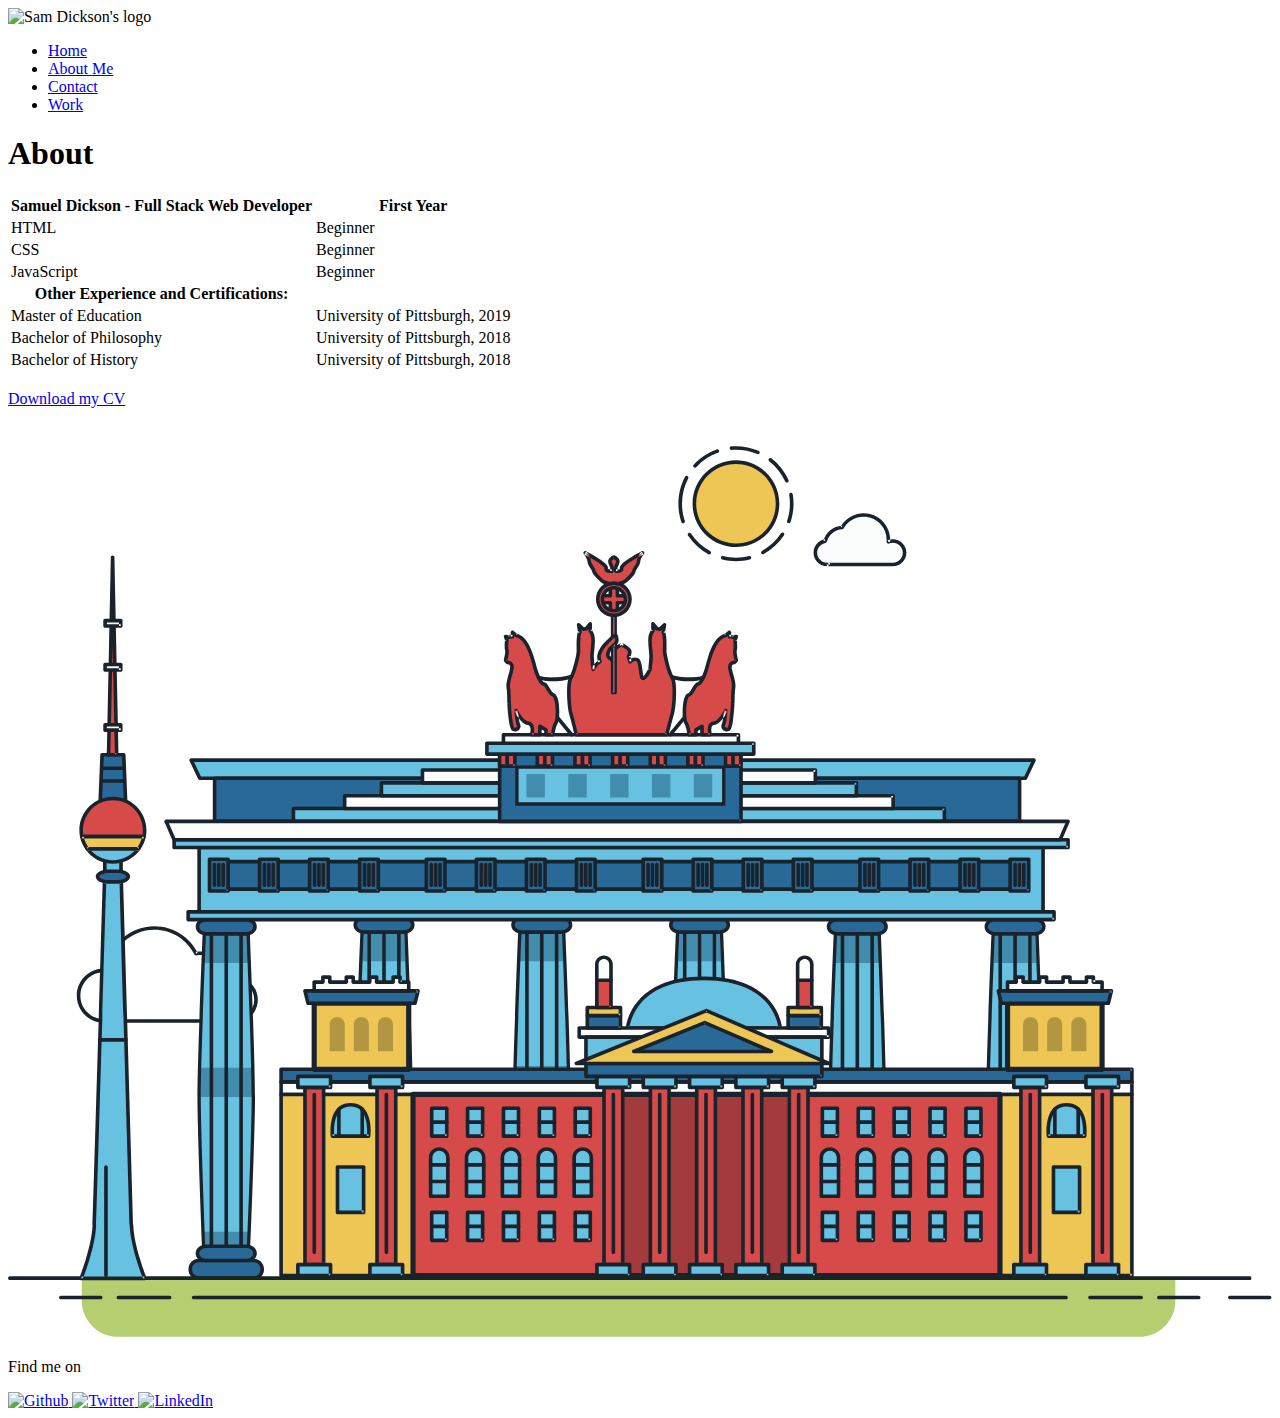
==== about.html @ f5bb6e92 "typo fixes" ====
<!DOCTYPE html>
<html lang="en">
<head>
    <meta charset="utf-8">
    <meta name="viewport" content="width=device-width, initial-scale=1">
    <title>All About Samuel Dickson</title>
    <link rel="shortcut icon" href="favicon.ico" type="image/x-icon" />
    <link rel="stylesheet" type="text/css" href="https://cdnjs.cloudflare.com/ajax/libs/normalize/8.0.1/normalize.min.css">
    <link rel="preconnect" href="https://fonts.googleapis.com">
    <link rel="preconnect" href="https://fonts.gstatic.com" crossorigin>
    <link href="https://fonts.googleapis.com/css2?family=Lato&display=swap" rel="stylesheet">
    <link rel="stylesheet" type="text/css" href="css/style.production.css">
</head>

<body>
    <!-- Header including the logo and the main navigation -->
    <header class="page-header">
      <!-- Add Logo here -->
      <img src="img/logo_draft.jpg" alt="Sam Dickson's logo" class="page-header__item">
      <nav class="main-navigation page-header__item">
          <ul role="menubar" class="navigation-list">
              <li role="presentation">
                  <a href="index.html" role="menuitem" class="navigation-list__item navigation-list__item--active">Home</a>
              </li>
              <li role="presentation">
                  <a href="about.html" role="menuitem" class="navigation-list__item">About Me</a>
              </li>
              <li role="presentation">
                  <a href="contact.html" role="menuitem" class="navigation-list__item">Contact</a>
              </li>
              <li role="presentation">
                <a href="work.html" role="menuitem" class="navigation-list__item">Work</a>
            </li>
          </ul>
      </nav>
  </header>  
    <p><h1>About</h1></p>
    <table class="about-table">
        <thead>
          <tr>
            <th>Samuel Dickson - Full Stack Web Developer</th>
            <th>First Year</th>
          </tr>
        </thead>
        <tbody class="about-table-body">
          <tr>
            <td>HTML</td>
            <td>Beginner</td>
          </tr>
          <tr>
            <td>CSS</td>
            <td>Beginner</td>
          </tr>
          <tr>
            <td>JavaScript</td>
            <td>Beginner</td>
          </tr>
        </tbody>
        <thead>
            <tr>
              <th>Other Experience and Certifications:</th>
            </tr>
          </thead>
          <tbody>
            <tr>
              <td>Master of Education</td>
              <td>University of Pittsburgh, 2019</td>
            </tr>
            <tr>
              <td>Bachelor of Philosophy</td>
              <td>University of Pittsburgh, 2018</td>
            </tr>
            <tr>
              <td>Bachelor of History</td>
              <td>University of Pittsburgh, 2018</td>
            </tr>
          </tbody>
    </table>
    <br>
    <div class="button-wrapper">
        <a href="files/cv.pdf" class="button" download>Download my CV</a>
    </div>
    <br>
    <svg id="about-picture" xmlns="http://www.w3.org/2000/svg" class="berlin-illustration" height="auto" viewBox="0 0 700 505" xmlns:xlink="http://www.w3.org/1999/xlink">
      <defs>
          <polygon id="a" points=".06 231.917 .06 .929 688.717 .929 688.717 231.917"></polygon>
      </defs>
      <g fill="none" fill-rule="evenodd">
        <g transform="translate(0 241)" class="cloud-front">
        <path fill="#1A232C" d="M87.602,29 L87.602,28 C87.326,28.001 87.103,28.024 86.927,28.033 L86.979,29.031 L87.947,28.78 C85.741,20.282 78.041,14.002 68.852,14 C67.858,14 66.904,14.096 65.98,14.231 L66.125,15.22 L67.019,14.772 C62.626,6.015 53.567,0.001 43.102,0 C29.041,0.002 17.524,10.848 16.443,24.632 L17.44,24.71 L17.606,23.724 C16.803,23.589 15.969,23.5 15.102,23.5 C6.817,23.501 0.102,30.215 0.102,38.5 C0.102,46.785 6.817,53.499 15.102,53.5 L87.602,53.5 C94.644,53.499 100.351,47.792 100.352,40.75 C100.351,33.708 94.644,28.001 87.602,28 L87.602,30 C90.573,30 93.254,31.202 95.203,33.149 C97.15,35.097 98.351,37.778 98.352,40.75 C98.351,43.722 97.15,46.403 95.203,48.351 C93.254,50.298 90.573,51.5 87.602,51.5 L15.102,51.5 C11.509,51.5 8.265,50.046 5.909,47.692 C3.555,45.337 2.102,42.093 2.102,38.5 C2.102,34.907 3.555,31.663 5.909,29.308 C8.265,26.954 11.509,25.5 15.102,25.5 C15.831,25.5 16.553,25.575 17.273,25.697 C17.551,25.743 17.832,25.672 18.055,25.499 C18.277,25.325 18.414,25.07 18.436,24.789 C19.436,12.04 30.094,1.998 43.102,2 C52.786,1.999 61.163,7.564 65.231,15.669 C65.425,16.055 65.842,16.272 66.27,16.21 C67.132,16.084 67.988,16 68.852,16 C77.108,15.998 84.027,21.647 86.011,29.283 C86.13,29.741 86.557,30.054 87.031,30.03 C87.27,30.017 87.457,29.999 87.602,30 L87.602,29" transform="translate(38 36)"></path>
          </g>
          <path fill="#B5CE6F" d="M646.484,484.382 C646.484,489.501 644.531,494.62 640.627,498.525 C636.722,502.43 631.603,504.382 626.484,504.382 L60.873,504.382 C55.754,504.382 50.636,502.43 46.731,498.525 C42.826,494.62 40.873,489.501 40.873,484.382 L40.873,471.917 L646.484,471.917 L646.484,484.382"></path>
          <polyline fill="#67C2E2" points="334.824 185.029 101.449 185.029 106.209 195.08 563.438 195.08 568.2 185.029 334.824 185.029"></polyline>
          <path fill="#1A232C" d="M334.824,185.029 L334.824,184.029 L101.449,184.029 C101.104,184.029 100.788,184.203 100.604,184.494 C100.42,184.785 100.398,185.146 100.545,185.457 L105.306,195.508 C105.471,195.856 105.824,196.079 106.209,196.079 L563.438,196.079 C563.824,196.079 564.177,195.856 564.342,195.508 L569.104,185.457 C569.251,185.146 569.229,184.785 569.045,184.494 C568.861,184.203 568.544,184.029 568.2,184.029 L334.824,184.029 L334.824,186.029 L566.62,186.029 L562.806,194.08 L106.842,194.08 L103.029,186.029 L334.824,186.029 L334.824,185.029"></path>
          <polygon fill="#296997" points="114.416 218.974 560.222 218.974 560.222 195.08 114.416 195.08"></polygon>
          <path fill="#1A232C" d="M560.222,218.974 L560.222,217.974 L115.416,217.974 L115.416,196.079 L559.222,196.079 L559.222,218.974 L560.222,218.974 L560.222,217.974 L560.222,218.974 L561.222,218.974 L561.222,195.08 C561.222,194.816 561.115,194.559 560.929,194.372 C560.742,194.186 560.485,194.08 560.222,194.08 L114.416,194.08 C114.152,194.08 113.895,194.186 113.708,194.372 C113.522,194.559 113.416,194.816 113.416,195.08 L113.416,218.974 C113.416,219.237 113.522,219.495 113.708,219.681 C113.895,219.867 114.152,219.974 114.416,219.974 L560.222,219.974 C560.485,219.974 560.742,219.867 560.929,219.681 C561.115,219.495 561.222,219.237 561.222,218.974 L560.222,218.974"></path>
          <polygon fill="#67C2E2" points="105.85 269.08 573.225 269.08 573.225 233.398 105.85 233.398"></polygon>
          <path fill="#1A232C" d="M573.225,233.398 L573.225,232.398 L105.85,232.398 C105.587,232.398 105.329,232.505 105.143,232.691 C104.957,232.877 104.85,233.134 104.85,233.398 L104.85,269.08 C104.85,269.344 104.957,269.601 105.143,269.788 C105.329,269.974 105.587,270.08 105.85,270.08 L573.225,270.08 C573.488,270.08 573.745,269.974 573.932,269.788 C574.118,269.601 574.225,269.344 574.225,269.08 L574.225,233.398 C574.225,233.134 574.118,232.877 573.932,232.691 C573.745,232.505 573.488,232.398 573.225,232.398 L573.225,233.398 L572.225,233.398 L572.225,268.08 L106.85,268.08 L106.85,234.398 L573.225,234.398 L573.225,233.398 L572.225,233.398 L573.225,233.398"></path>
          <polygon fill="#296997" points="116.751 256.508 562.557 256.508 562.557 241.243 116.751 241.243"></polygon>
          <path fill="#1A232C" d="M562.557,256.508 L562.557,255.508 L117.75,255.508 L117.75,242.243 L561.557,242.243 L561.557,256.508 L562.557,256.508 L562.557,255.508 L562.557,256.508 L563.557,256.508 L563.557,241.243 C563.557,240.979 563.45,240.722 563.264,240.535 C563.078,240.349 562.82,240.243 562.557,240.243 L116.75,240.243 C116.487,240.243 116.23,240.349 116.043,240.535 C115.857,240.722 115.751,240.979 115.751,241.243 L115.751,256.508 C115.751,256.771 115.857,257.029 116.043,257.215 C116.23,257.401 116.487,257.508 116.751,257.508 L562.557,257.508 C562.82,257.508 563.077,257.401 563.264,257.215 C563.45,257.029 563.557,256.771 563.557,256.508 L562.557,256.508"></path>
          <polygon fill="#67C2E2" points="158.07 218.974 518.563 218.974 518.563 211.858 158.07 211.858"></polygon>
          <path fill="#1A232C" d="M518.563,211.858 L518.563,210.858 L158.07,210.858 C157.807,210.858 157.549,210.964 157.363,211.151 C157.177,211.337 157.07,211.594 157.07,211.858 L157.07,218.974 C157.07,219.237 157.177,219.495 157.363,219.681 C157.549,219.867 157.807,219.974 158.07,219.974 L518.563,219.974 C518.826,219.974 519.083,219.867 519.27,219.681 C519.456,219.495 519.562,219.237 519.562,218.974 L519.562,211.858 C519.562,211.594 519.456,211.337 519.27,211.151 C519.083,210.964 518.826,210.858 518.563,210.858 L518.563,211.858 L517.563,211.858 L517.563,217.974 L159.07,217.974 L159.07,212.858 L518.563,212.858 L518.563,211.858 L517.563,211.858 L518.563,211.858"></path>
          <polygon fill="#FBFDFC" points="186.438 211.858 490.194 211.858 490.194 204.741 186.438 204.741"></polygon>
          <path fill="#1A232C" d="M490.194,204.741 L490.194,203.741 L186.438,203.741 C186.175,203.741 185.917,203.848 185.731,204.034 C185.545,204.221 185.438,204.478 185.438,204.741 L185.438,211.858 C185.438,212.121 185.545,212.379 185.731,212.565 C185.917,212.751 186.175,212.858 186.438,212.858 L490.194,212.858 C490.458,212.858 490.715,212.751 490.902,212.565 C491.088,212.379 491.194,212.121 491.194,211.858 L491.194,204.741 C491.194,204.478 491.088,204.221 490.902,204.034 C490.715,203.848 490.458,203.741 490.194,203.741 L490.194,204.741 L489.194,204.741 L489.194,210.858 L187.438,210.858 L187.438,205.741 L490.194,205.741 L490.194,204.741 L489.194,204.741 L490.194,204.741"></path>
          <polygon fill="#67C2E2" points="206.805 204.741 469.828 204.741 469.828 197.624 206.805 197.624"></polygon>
          <path fill="#1A232C" d="M469.828,197.624 L469.828,196.624 L206.805,196.624 C206.541,196.624 206.284,196.731 206.098,196.917 C205.911,197.103 205.805,197.361 205.805,197.624 L205.805,204.741 C205.805,205.005 205.911,205.262 206.098,205.449 C206.284,205.635 206.541,205.741 206.805,205.741 L469.828,205.741 C470.091,205.741 470.349,205.635 470.535,205.449 C470.722,205.262 470.828,205.005 470.828,204.741 L470.828,197.624 C470.828,197.361 470.722,197.103 470.535,196.917 C470.349,196.731 470.091,196.624 469.828,196.624 L469.828,197.624 L468.828,197.624 L468.828,203.741 L207.805,203.741 L207.805,198.624 L469.828,198.624 L469.828,197.624 L468.828,197.624 L469.828,197.624"></path>
          <polygon fill="#FBFDFC" points="229.521 197.624 447.111 197.624 447.111 190.509 229.521 190.509"></polygon>
          <path fill="#1A232C" d="M447.111,190.509 L447.111,189.509 L229.521,189.509 C229.258,189.509 229,189.616 228.814,189.802 C228.628,189.988 228.521,190.246 228.521,190.509 L228.521,197.624 C228.521,197.888 228.628,198.145 228.814,198.332 C229,198.518 229.258,198.624 229.521,198.624 L447.111,198.624 C447.375,198.624 447.632,198.518 447.818,198.332 C448.005,198.145 448.111,197.888 448.111,197.624 L448.111,190.509 C448.111,190.246 448.005,189.988 447.818,189.802 C447.632,189.616 447.375,189.509 447.111,189.509 L447.111,190.509 L446.111,190.509 L446.111,196.624 L230.521,196.624 L230.521,191.509 L447.111,191.509 L447.111,190.509 L446.111,190.509 L447.111,190.509"></path>
          <path fill="#67C2E2" d="M135.607,355.447 C135.163,337.766 134.264,313.326 133.648,297.387 C133.274,287.721 133.004,281.18 133.004,281.18 L108.722,281.18 C108.722,281.18 108.452,287.721 108.079,297.387 C107.462,313.326 106.563,337.766 106.119,355.447 C105.953,362.059 105.85,367.732 105.85,371.653 L105.85,371.654 C105.85,386.117 107.243,424.332 108.089,446.189 C108.457,455.706 108.722,462.126 108.722,462.126 L133.004,462.126 C133.004,462.126 133.269,455.706 133.637,446.189 C134.482,424.332 135.876,386.117 135.876,371.654 L135.876,371.653 C135.876,367.732 135.773,362.059 135.607,355.447"></path>
          <path fill="#428DAE" d="M133.648 297.387L108.079 297.387C108.452 287.721 108.722 281.18 108.722 281.18L133.004 281.18C133.004 281.18 133.274 287.721 133.648 297.387M135.876 371.654L105.85 371.654 105.85 371.653C105.85 367.732 105.953 362.059 106.119 355.447L135.607 355.447C135.773 362.059 135.876 367.732 135.876 371.653L135.876 371.654M133.004 462.126L108.722 462.126C108.722 462.126 108.457 455.706 108.089 446.189L133.637 446.189C133.269 455.706 133.004 462.126 133.004 462.126"></path>
          <path fill="#1A232C" d="M109.612,461.199 L132.114,461.199 C132.447,453.007 134.949,390.886 134.949,371.653 C134.949,352.42 132.447,290.299 132.114,282.108 L109.612,282.108 C109.279,290.299 106.778,352.42 106.778,371.653 C106.778,390.886 109.279,453.007 109.612,461.199 Z M133.895,463.054 L107.832,463.054 L107.794,462.164 C107.766,461.466 104.922,392.193 104.922,371.653 C104.922,351.114 107.766,281.839 107.794,281.142 L107.832,280.252 L133.895,280.252 L133.931,281.142 C133.96,281.839 136.804,351.114 136.804,371.653 C136.804,392.193 133.96,461.466 133.931,462.164 L133.895,463.054 L133.895,463.054 Z"></path>
          <path fill="#1A232C" d="M111.638 281.18L111.638 462.126C111.638 462.679 112.086 463.126 112.638 463.126 113.19 463.126 113.638 462.679 113.638 462.126L113.638 281.18C113.638 280.628 113.19 280.18 112.638 280.18 112.086 280.18 111.638 280.628 111.638 281.18M119.863 281.18L119.863 462.126C119.863 462.679 120.311 463.126 120.863 463.126 121.416 463.126 121.863 462.679 121.863 462.126L121.863 281.18C121.863 280.628 121.416 280.18 120.863 280.18 120.311 280.18 119.863 280.628 119.863 281.18M128.088 281.18L128.088 462.126C128.088 462.679 128.536 463.126 129.088 463.126 129.64 463.126 130.088 462.679 130.088 462.126L130.088 281.18C130.088 280.628 129.64 280.18 129.088 280.18 128.536 280.18 128.088 280.628 128.088 281.18"></path>
          <path fill="#296997" d="M136.79,277.265 C136.79,279.418 134.675,281.18 132.09,281.18 L109.636,281.18 C107.051,281.18 104.936,279.418 104.936,277.265 C104.936,275.111 107.051,273.349 109.636,273.349 L132.09,273.349 C134.675,273.349 136.79,275.111 136.79,277.265"></path>
          <path fill="#1A232C" d="M136.79,277.265 L135.79,277.265 C135.789,278.005 135.433,278.704 134.769,279.262 C134.109,279.814 133.155,280.181 132.09,280.18 L109.636,280.18 C108.571,280.181 107.617,279.814 106.956,279.262 C106.293,278.704 105.936,278.005 105.936,277.265 C105.936,276.524 106.293,275.825 106.957,275.267 C107.617,274.715 108.571,274.348 109.636,274.349 L132.09,274.349 C133.155,274.348 134.109,274.716 134.769,275.267 C135.433,275.825 135.789,276.524 135.79,277.265 L137.79,277.265 C137.791,275.851 137.09,274.593 136.049,273.731 C135.006,272.863 133.61,272.35 132.09,272.349 L109.636,272.349 C108.116,272.35 106.72,272.863 105.676,273.731 C104.636,274.593 103.935,275.851 103.936,277.265 C103.935,278.678 104.636,279.937 105.677,280.798 C106.72,281.666 108.116,282.179 109.636,282.18 L132.09,282.18 C133.61,282.179 135.006,281.666 136.049,280.798 C137.09,279.937 137.791,278.678 137.79,277.265 L136.79,277.265"></path>
          <path fill="#296997" d="M140.775,467.217 C140.775,469.803 138.661,471.917 136.076,471.917 L105.65,471.917 C103.065,471.917 100.951,469.803 100.951,467.217 L100.951,466.825 C100.951,464.241 103.065,462.126 105.65,462.126 L136.076,462.126 C138.661,462.126 140.775,464.241 140.775,466.825 L140.775,467.217"></path>
          <path fill="#1A232C" d="M140.775,467.217 L139.775,467.217 C139.775,468.235 139.361,469.155 138.688,469.83 C138.013,470.503 137.093,470.917 136.076,470.917 L105.65,470.917 C104.633,470.917 103.713,470.504 103.038,469.83 C102.365,469.155 101.951,468.235 101.951,467.217 L101.951,466.825 C101.951,465.808 102.365,464.889 103.038,464.214 C103.713,463.54 104.633,463.127 105.65,463.126 L136.076,463.126 C137.093,463.127 138.013,463.54 138.688,464.214 C139.362,464.889 139.775,465.808 139.775,466.825 L139.775,467.217 L141.775,467.217 L141.775,466.825 C141.772,463.684 139.217,461.13 136.076,461.126 L105.65,461.126 C102.509,461.13 99.955,463.684 99.951,466.825 L99.951,467.217 C99.954,470.36 102.509,472.914 105.65,472.917 L136.076,472.917 C139.217,472.914 141.772,470.36 141.775,467.217 L140.775,467.217"></path>
          <path fill="#296997" d="M136.79,458.208 C136.79,460.363 134.675,462.126 132.09,462.126 L109.636,462.126 C107.051,462.126 104.936,460.363 104.936,458.208 C104.936,456.057 107.051,454.292 109.636,454.292 L132.09,454.292 C134.675,454.292 136.79,456.057 136.79,458.208"></path>
          <path fill="#1A232C" d="M136.79,458.208 L135.79,458.208 C135.789,458.949 135.432,459.649 134.769,460.207 C134.108,460.76 133.154,461.128 132.09,461.126 L109.636,461.126 C108.572,461.128 107.617,460.76 106.957,460.207 C106.293,459.649 105.936,458.949 105.936,458.208 C105.936,457.47 106.293,456.77 106.957,456.212 C107.617,455.659 108.572,455.291 109.636,455.292 L132.09,455.292 C133.154,455.291 134.108,455.659 134.769,456.212 C135.433,456.77 135.789,457.47 135.79,458.208 L137.79,458.208 C137.791,456.796 137.09,455.538 136.05,454.675 C135.006,453.808 133.61,453.294 132.09,453.292 L109.636,453.292 C108.115,453.294 106.719,453.808 105.676,454.675 C104.636,455.538 103.935,456.796 103.936,458.208 C103.935,459.622 104.636,460.881 105.676,461.743 C106.72,462.611 108.116,463.125 109.636,463.126 L132.09,463.126 C133.61,463.125 135.006,462.611 136.05,461.743 C137.09,460.881 137.791,459.622 137.79,458.208 L136.79,458.208"></path>
          <path fill="#67C2E2" d="M572.471,355.447 C572.025,337.766 571.126,313.326 570.51,297.387 C570.137,287.721 569.867,281.18 569.867,281.18 L545.585,281.18 C545.585,281.18 545.315,287.721 544.942,297.387 C544.326,313.326 543.427,337.766 542.981,355.447 C542.815,362.059 542.713,367.732 542.713,371.653 L542.713,371.654 C542.713,386.117 544.107,424.332 544.952,446.189 C545.32,455.706 545.585,462.126 545.585,462.126 L569.867,462.126 C569.867,462.126 570.132,455.706 570.499,446.189 C571.346,424.332 572.739,386.117 572.739,371.654 L572.739,371.653 C572.739,367.732 572.637,362.059 572.471,355.447"></path>
          <path fill="#428DAE" d="M569.582 297.387L566.951 297.387 566.951 282.108 568.977 282.108C569.063 284.206 569.29 289.841 569.582 297.387M564.951 297.387L545.871 297.387C546.162 289.841 546.39 284.206 546.476 282.108L564.951 282.108 564.951 297.387M571.8 369.187L566.951 369.187 566.951 356.265 571.562 356.265C571.685 361.272 571.771 365.701 571.8 369.187M564.951 369.187L543.653 369.187C543.684 365.512 543.777 360.79 543.912 355.447L553.551 355.447 553.551 356.265 564.951 356.265 564.951 369.187"></path>
          <path fill="#1A232C" d="M546.476,461.199 L568.977,461.199 C569.31,453.007 571.812,390.886 571.812,371.653 C571.812,352.42 569.31,290.299 568.977,282.108 L546.476,282.108 C546.142,290.299 543.642,352.42 543.642,371.653 C543.642,390.886 546.142,453.007 546.476,461.199 M570.758,463.054 L544.694,463.054 L544.658,462.164 C544.629,461.466 541.785,392.193 541.785,371.653 C541.785,351.114 544.629,281.839 544.658,281.142 L544.694,280.252 L570.758,280.252 L570.795,281.142 C570.823,281.839 573.667,351.114 573.667,371.653 C573.667,392.193 570.823,461.466 570.795,462.164 L570.758,463.054"></path>
          <path fill="#1A232C" d="M548.501 281.18L548.501 462.126C548.501 462.679 548.949 463.126 549.501 463.126 550.053 463.126 550.501 462.679 550.501 462.126L550.501 281.18C550.501 280.628 550.053 280.18 549.501 280.18 548.949 280.18 548.501 280.628 548.501 281.18M556.727 281.18L556.727 462.126C556.727 462.679 557.174 463.126 557.727 463.126 558.279 463.126 558.727 462.679 558.727 462.126L558.727 281.18C558.727 280.628 558.279 280.18 557.727 280.18 557.174 280.18 556.727 280.628 556.727 281.18M564.951 281.18L564.951 462.126C564.951 462.679 565.399 463.126 565.951 463.126 566.503 463.126 566.951 462.679 566.951 462.126L566.951 281.18C566.951 280.628 566.503 280.18 565.951 280.18 565.399 280.18 564.951 280.628 564.951 281.18"></path>
          <path fill="#296997" d="M573.653,277.265 C573.653,279.418 571.537,281.18 568.953,281.18 L546.499,281.18 C543.915,281.18 541.799,279.418 541.799,277.265 C541.799,275.111 543.915,273.349 546.499,273.349 L568.953,273.349 C571.537,273.349 573.653,275.111 573.653,277.265"></path>
          <path fill="#1A232C" d="M573.653,277.265 L572.653,277.265 C572.653,278.005 572.296,278.704 571.632,279.262 C570.972,279.814 570.017,280.181 568.953,280.18 L546.499,280.18 C545.435,280.181 544.48,279.814 543.82,279.262 C543.156,278.704 542.8,278.005 542.799,277.265 C542.8,276.525 543.156,275.825 543.82,275.267 C544.481,274.715 545.435,274.348 546.499,274.349 L568.953,274.349 C570.017,274.348 570.972,274.715 571.632,275.267 C572.296,275.825 572.653,276.525 572.653,277.265 L574.653,277.265 C574.654,275.851 573.953,274.593 572.912,273.731 C571.869,272.863 570.473,272.35 568.953,272.349 L546.499,272.349 C544.979,272.35 543.583,272.863 542.54,273.731 C541.499,274.593 540.798,275.851 540.799,277.265 C540.798,278.679 541.499,279.937 542.54,280.798 C543.583,281.666 544.979,282.179 546.499,282.18 L568.953,282.18 C570.473,282.179 571.869,281.666 572.912,280.798 C573.953,279.937 574.654,278.679 574.653,277.265 L573.653,277.265"></path>
          <path fill="#296997" d="M577.639,467.217 C577.639,469.803 575.524,471.917 572.938,471.917 L542.514,471.917 C539.929,471.917 537.813,469.803 537.813,467.217 L537.813,466.825 C537.813,464.241 539.929,462.126 542.514,462.126 L572.938,462.126 C575.524,462.126 577.639,464.241 577.639,466.825 L577.639,467.217"></path>
          <path fill="#1A232C" d="M577.639,467.217 L576.639,467.217 C576.638,468.235 576.225,469.155 575.551,469.83 C574.876,470.503 573.956,470.917 572.938,470.917 L542.514,470.917 C541.497,470.917 540.576,470.503 539.901,469.83 C539.227,469.155 538.814,468.234 538.813,467.217 L538.813,466.825 C538.814,465.808 539.227,464.889 539.901,464.214 C540.576,463.54 541.497,463.127 542.514,463.126 L572.938,463.126 C573.956,463.127 574.876,463.54 575.551,464.214 C576.225,464.888 576.638,465.808 576.639,466.825 L576.639,467.217 L578.639,467.217 L578.639,466.825 C578.635,463.684 576.081,461.13 572.938,461.126 L542.514,461.126 C539.372,461.13 536.817,463.684 536.813,466.825 L536.813,467.217 C536.817,470.36 539.372,472.914 542.514,472.917 L572.938,472.917 C576.081,472.914 578.635,470.359 578.639,467.217 L577.639,467.217"></path>
          <path fill="#296997" d="M573.653,458.208 C573.653,460.363 571.537,462.126 568.953,462.126 L546.499,462.126 C543.915,462.126 541.799,460.363 541.799,458.208 C541.799,456.057 543.915,454.292 546.499,454.292 L568.953,454.292 C571.537,454.292 573.653,456.057 573.653,458.208"></path>
          <path fill="#1A232C" d="M573.653,458.208 L572.653,458.208 C572.653,458.949 572.296,459.649 571.632,460.207 C570.971,460.76 570.017,461.128 568.953,461.126 L546.499,461.126 C545.435,461.128 544.481,460.76 543.82,460.207 C543.157,459.649 542.799,458.949 542.799,458.208 C542.799,457.47 543.156,456.77 543.82,456.212 C544.481,455.659 545.435,455.291 546.499,455.292 L568.953,455.292 C570.017,455.291 570.971,455.659 571.632,456.212 C572.296,456.77 572.653,457.47 572.653,458.208 L574.653,458.208 C574.654,456.796 573.953,455.538 572.912,454.675 C571.869,453.808 570.473,453.294 568.953,453.292 L546.499,453.292 C544.979,453.294 543.583,453.808 542.54,454.675 C541.499,455.538 540.798,456.796 540.799,458.208 C540.798,459.622 541.499,460.881 542.54,461.743 C543.583,462.611 544.979,463.125 546.499,463.126 L568.953,463.126 C570.473,463.125 571.869,462.611 572.912,461.743 C573.953,460.881 574.654,459.622 574.653,458.208 L573.653,458.208"></path>
          <path fill="#67C2E2" d="M485.098,355.447 C484.654,337.766 483.753,313.326 483.137,297.387 C482.764,287.721 482.494,281.18 482.494,281.18 L458.213,281.18 C458.213,281.18 457.942,287.721 457.569,297.387 C456.953,313.326 456.055,337.766 455.608,355.447 C455.443,362.059 455.34,367.732 455.34,371.653 L455.34,371.654 C455.34,386.117 456.733,424.332 457.58,446.189 C457.948,455.706 458.213,462.126 458.213,462.126 L482.494,462.126 C482.494,462.126 482.759,455.706 483.126,446.189 C483.973,424.332 485.366,386.117 485.366,371.654 L485.366,371.653 C485.366,367.732 485.265,362.059 485.098,355.447"></path>
          <path fill="#428DAE" d="M483.137 297.387L457.569 297.387C457.942 287.721 458.213 281.18 458.213 281.18L482.494 281.18C482.494 281.18 482.764 287.721 483.137 297.387M485.355 369.187L455.351 369.187C455.382 365.502 455.475 360.78 455.608 355.447L485.098 355.447C485.232 360.78 485.325 365.502 485.355 369.187"></path>
          <path fill="#1A232C" d="M459.103,461.199 L481.605,461.199 C481.938,453.007 484.439,390.886 484.439,371.653 C484.439,352.42 481.938,290.299 481.605,282.108 L459.103,282.108 C458.769,290.299 456.268,352.42 456.268,371.653 C456.268,390.886 458.769,453.007 459.103,461.199 Z M483.386,463.054 L457.321,463.054 L457.285,462.164 C457.256,461.466 454.412,392.193 454.412,371.653 C454.412,351.114 457.256,281.839 457.285,281.142 L457.321,280.252 L483.386,280.252 L483.422,281.142 C483.45,281.839 486.294,351.114 486.294,371.653 C486.294,392.193 483.45,461.466 483.422,462.164 L483.386,463.054 L483.386,463.054 Z"></path>
          <path fill="#1A232C" d="M461.128 281.18L461.128 462.126C461.128 462.679 461.576 463.126 462.128 463.126 462.68 463.126 463.128 462.679 463.128 462.126L463.128 281.18C463.128 280.628 462.68 280.18 462.128 280.18 461.576 280.18 461.128 280.628 461.128 281.18M469.354 281.18L469.354 462.126C469.354 462.679 469.801 463.126 470.354 463.126 470.906 463.126 471.354 462.679 471.354 462.126L471.354 281.18C471.354 280.628 470.906 280.18 470.354 280.18 469.801 280.18 469.354 280.628 469.354 281.18M477.578 281.18L477.578 462.126C477.578 462.679 478.026 463.126 478.578 463.126 479.13 463.126 479.578 462.679 479.578 462.126L479.578 281.18C479.578 280.628 479.13 280.18 478.578 280.18 478.026 280.18 477.578 280.628 477.578 281.18"></path>
          <path fill="#296997" d="M486.281,277.265 C486.281,279.418 484.164,281.18 481.58,281.18 L459.126,281.18 C456.542,281.18 454.426,279.418 454.426,277.265 C454.426,275.111 456.542,273.349 459.126,273.349 L481.58,273.349 C484.164,273.349 486.281,275.111 486.281,277.265"></path>
          <path fill="#1A232C" d="M486.281,277.265 L485.281,277.265 C485.281,278.005 484.924,278.704 484.26,279.262 C483.599,279.814 482.644,280.181 481.58,280.18 L459.126,280.18 C458.062,280.181 457.107,279.814 456.447,279.262 C455.783,278.704 455.427,278.005 455.426,277.265 C455.427,276.525 455.783,275.825 456.447,275.267 C457.108,274.715 458.062,274.348 459.126,274.349 L481.58,274.349 C482.644,274.348 483.599,274.716 484.26,275.268 C484.924,275.825 485.281,276.525 485.281,277.265 L487.281,277.265 C487.282,275.851 486.58,274.593 485.54,273.731 C484.496,272.863 483.1,272.35 481.58,272.349 L459.126,272.349 C457.606,272.35 456.21,272.863 455.167,273.731 C454.126,274.593 453.425,275.851 453.426,277.265 C453.425,278.679 454.126,279.937 455.167,280.798 C456.21,281.666 457.606,282.179 459.126,282.18 L481.58,282.18 C483.1,282.179 484.496,281.666 485.54,280.799 C486.58,279.937 487.282,278.679 487.281,277.265 L486.281,277.265"></path>
          <path fill="#296997" d="M490.266,467.217 C490.266,469.803 488.151,471.917 485.565,471.917 L455.141,471.917 C452.556,471.917 450.44,469.803 450.44,467.217 L450.44,466.825 C450.44,464.241 452.556,462.126 455.141,462.126 L485.565,462.126 C488.151,462.126 490.266,464.241 490.266,466.825 L490.266,467.217"></path>
          <path fill="#1A232C" d="M490.266,467.217 L489.266,467.217 C489.265,468.235 488.852,469.155 488.178,469.83 C487.503,470.503 486.583,470.917 485.565,470.917 L455.141,470.917 C454.124,470.917 453.203,470.503 452.528,469.83 C451.854,469.155 451.441,468.234 451.44,467.217 L451.44,466.825 C451.441,465.808 451.854,464.889 452.528,464.214 C453.203,463.54 454.124,463.127 455.141,463.126 L485.565,463.126 C486.583,463.127 487.503,463.54 488.178,464.214 C488.852,464.888 489.265,465.808 489.266,466.825 L489.266,467.217 L491.266,467.217 L491.266,466.825 C491.262,463.684 488.708,461.13 485.565,461.126 L455.141,461.126 C451.999,461.13 449.444,463.684 449.44,466.825 L449.44,467.217 C449.444,470.36 451.999,472.914 455.141,472.917 L485.565,472.917 C488.708,472.914 491.262,470.359 491.266,467.217 L490.266,467.217"></path>
          <path fill="#296997" d="M486.281,458.208 C486.281,460.363 484.164,462.126 481.58,462.126 L459.126,462.126 C456.542,462.126 454.426,460.363 454.426,458.208 C454.426,456.057 456.542,454.292 459.126,454.292 L481.58,454.292 C484.164,454.292 486.281,456.057 486.281,458.208"></path>
          <path fill="#1A232C" d="M486.281,458.208 L485.281,458.208 C485.281,458.949 484.923,459.649 484.26,460.207 C483.599,460.76 482.644,461.128 481.58,461.126 L459.126,461.126 C458.062,461.128 457.108,460.76 456.447,460.207 C455.784,459.649 455.427,458.949 455.426,458.208 C455.426,457.47 455.783,456.77 456.447,456.212 C457.108,455.659 458.062,455.291 459.126,455.292 L481.58,455.292 C482.644,455.291 483.598,455.659 484.26,456.212 C484.924,456.77 485.281,457.47 485.281,458.208 L487.281,458.208 C487.282,456.795 486.58,455.538 485.54,454.675 C484.496,453.808 483.1,453.294 481.58,453.292 L459.126,453.292 C457.606,453.294 456.21,453.808 455.167,454.675 C454.126,455.538 453.425,456.796 453.426,458.208 C453.425,459.622 454.126,460.881 455.167,461.743 C456.21,462.611 457.606,463.125 459.126,463.126 L481.58,463.126 C483.1,463.125 484.496,462.611 485.54,461.743 C486.581,460.881 487.282,459.622 487.281,458.208 L486.281,458.208"></path>
          <path fill="#67C2E2" d="M397.726,354.466 C397.28,336.787 396.381,312.346 395.765,296.407 C395.392,286.742 395.122,280.2 395.122,280.2 L370.84,280.2 C370.84,280.2 370.57,286.742 370.197,296.407 C369.581,312.346 368.682,336.787 368.236,354.466 C368.07,361.078 367.968,366.751 367.968,370.672 L367.968,370.673 C367.968,385.136 369.361,423.352 370.207,445.208 C370.575,454.726 370.84,461.146 370.84,461.146 L395.122,461.146 C395.122,461.146 395.386,454.726 395.754,445.208 C396.601,423.352 397.994,385.136 397.994,370.673 L397.994,370.672 C397.994,366.751 397.892,361.078 397.726,354.466"></path>
          <path fill="#428DAE" d="M394.837 296.407L392.206 296.407 392.206 281.127 394.233 281.127C394.318 283.225 394.545 288.861 394.837 296.407L394.837 296.407zM383.981 296.407L390.206 296.407 390.206 281.127 383.981 281.127 383.981 296.407zM375.756 296.407L381.98 296.407 381.98 281.127 375.756 281.127 375.756 296.407zM373.756 296.407L371.126 296.407C371.417 288.861 371.645 283.225 371.73 281.127L373.756 281.127 373.756 296.407 373.756 296.407zM397.062 369.187L392.206 369.187 392.206 354.466 396.796 354.466C396.943 360.298 397.041 365.389 397.062 369.187L397.062 369.187zM383.981 369.187L390.206 369.187 390.206 354.466 383.981 354.466 383.981 369.187zM375.756 369.187L381.98 369.187 381.98 354.466 375.756 354.466 375.756 369.187zM373.756 369.187L368.9 369.187C368.921 365.389 369.019 360.298 369.166 354.466L373.756 354.466 373.756 369.187 373.756 369.187z"></path>
          <path fill="#1A232C" d="M371.73,460.218 L394.233,460.218 C394.565,452.027 397.066,389.906 397.066,370.672 C397.066,351.44 394.565,289.319 394.233,281.127 L371.73,281.127 C371.397,289.319 368.895,351.44 368.895,370.672 C368.895,389.906 371.397,452.027 371.73,460.218 M396.013,462.074 L369.949,462.074 L369.912,461.184 C369.884,460.486 367.04,391.212 367.04,370.672 C367.04,350.133 369.884,280.859 369.912,280.162 L369.949,279.272 L396.013,279.272 L396.05,280.162 C396.078,280.859 398.922,350.133 398.922,370.672 C398.922,391.212 396.078,460.486 396.05,461.184 L396.013,462.074"></path>
          <path fill="#1A232C" d="M373.756 280.2L373.756 461.146C373.756 461.698 374.203 462.146 374.756 462.146 375.308 462.146 375.756 461.698 375.756 461.146L375.756 280.2C375.756 279.647 375.308 279.2 374.756 279.2 374.203 279.2 373.756 279.647 373.756 280.2M381.98 280.2L381.98 461.146C381.98 461.698 382.428 462.146 382.98 462.146 383.533 462.146 383.981 461.698 383.981 461.146L383.981 280.2C383.981 279.647 383.533 279.2 382.98 279.2 382.428 279.2 381.98 279.647 381.98 280.2M390.206 280.2L390.206 461.146C390.206 461.698 390.654 462.146 391.206 462.146 391.758 462.146 392.206 461.698 392.206 461.146L392.206 280.2C392.206 279.647 391.758 279.2 391.206 279.2 390.654 279.2 390.206 279.647 390.206 280.2"></path>
          <path fill="#296997" d="M398.908,276.285 C398.908,278.439 396.792,280.2 394.208,280.2 L371.754,280.2 C369.17,280.2 367.053,278.439 367.053,276.285 C367.053,274.13 369.17,272.369 371.754,272.369 L394.208,272.369 C396.792,272.369 398.908,274.13 398.908,276.285"></path>
          <path fill="#1A232C" d="M398.908,276.285 L397.908,276.285 C397.907,277.025 397.551,277.724 396.887,278.281 C396.227,278.833 395.272,279.201 394.208,279.2 L371.754,279.2 C370.69,279.201 369.735,278.833 369.074,278.281 C368.41,277.724 368.053,277.025 368.053,276.285 C368.053,275.544 368.41,274.845 369.074,274.287 C369.735,273.735 370.69,273.367 371.754,273.369 L394.208,273.369 C395.272,273.367 396.227,273.735 396.887,274.287 C397.551,274.844 397.907,275.544 397.908,276.285 L399.908,276.285 C399.909,274.871 399.208,273.612 398.167,272.75 C397.124,271.883 395.728,271.37 394.208,271.369 L371.754,271.369 C370.234,271.37 368.838,271.883 367.794,272.75 C366.754,273.612 366.052,274.871 366.053,276.285 C366.052,277.699 366.754,278.957 367.795,279.818 C368.838,280.686 370.234,281.198 371.754,281.2 L394.208,281.2 C395.728,281.198 397.123,280.686 398.167,279.818 C399.208,278.957 399.909,277.698 399.908,276.285 L398.908,276.285"></path>
          <path fill="#296997" d="M402.894,466.237 C402.894,468.823 400.779,470.937 398.193,470.937 L367.768,470.937 C365.183,470.937 363.068,468.823 363.068,466.237 L363.068,465.844 C363.068,463.26 365.183,461.146 367.768,461.146 L398.193,461.146 C400.779,461.146 402.894,463.26 402.894,465.844 L402.894,466.237"></path>
          <path fill="#1A232C" d="M402.894,466.237 L401.894,466.237 C401.893,467.254 401.48,468.174 400.806,468.849 C400.131,469.523 399.211,469.937 398.193,469.937 L367.768,469.937 C366.751,469.937 365.831,469.523 365.156,468.849 C364.482,468.174 364.069,467.254 364.068,466.237 L364.068,465.844 C364.069,464.828 364.482,463.908 365.156,463.233 C365.831,462.56 366.751,462.146 367.768,462.146 L398.193,462.146 C399.211,462.146 400.131,462.56 400.806,463.233 C401.48,463.908 401.893,464.828 401.894,465.844 L401.894,466.237 L403.894,466.237 L403.894,465.844 C403.89,462.703 401.336,460.15 398.193,460.146 L367.768,460.146 C364.626,460.15 362.072,462.703 362.068,465.844 L362.068,466.237 C362.072,469.379 364.626,471.933 367.768,471.937 L398.193,471.937 C401.336,471.933 403.89,469.379 403.894,466.237 L402.894,466.237"></path>
          <path fill="#296997" d="M398.908,457.228 C398.908,459.382 396.792,461.146 394.208,461.146 L371.754,461.146 C369.17,461.146 367.053,459.382 367.053,457.228 C367.053,455.077 369.17,453.312 371.754,453.312 L394.208,453.312 C396.792,453.312 398.908,455.077 398.908,457.228"></path>
          <path fill="#1A232C" d="M398.908,457.228 L397.908,457.228 C397.908,457.968 397.55,458.669 396.887,459.226 C396.226,459.779 395.272,460.147 394.208,460.146 L371.754,460.146 C370.69,460.147 369.736,459.779 369.074,459.226 C368.411,458.668 368.053,457.968 368.053,457.228 C368.053,456.489 368.41,455.789 369.074,455.231 C369.736,454.679 370.69,454.311 371.754,454.312 L394.208,454.312 C395.272,454.311 396.226,454.679 396.887,455.231 C397.551,455.789 397.908,456.489 397.908,457.228 L399.908,457.228 C399.909,455.815 399.208,454.557 398.167,453.695 C397.124,452.827 395.728,452.313 394.208,452.312 L371.754,452.312 C370.234,452.313 368.838,452.827 367.794,453.695 C366.754,454.557 366.052,455.815 366.053,457.228 C366.052,458.642 366.753,459.901 367.794,460.763 C368.838,461.631 370.234,462.145 371.754,462.146 L394.208,462.146 C395.728,462.145 397.124,461.631 398.167,460.763 C399.208,459.9 399.909,458.642 399.908,457.228 L398.908,457.228"></path>
          <path fill="#67C2E2" d="M310.353,354.466 C309.908,336.787 309.009,312.346 308.393,296.407 C308.019,286.742 307.75,280.2 307.75,280.2 L283.467,280.2 C283.467,280.2 283.198,286.742 282.824,296.407 C282.208,312.346 281.309,336.787 280.864,354.466 C280.698,361.078 280.596,366.751 280.596,370.672 L280.596,370.673 C280.596,385.136 281.989,423.352 282.834,445.208 C283.202,454.726 283.467,461.146 283.467,461.146 L307.75,461.146 C307.75,461.146 308.014,454.726 308.382,445.208 C309.228,423.352 310.622,385.136 310.622,370.673 L310.622,370.672 C310.622,366.751 310.518,361.078 310.353,354.466"></path>
          <path fill="#428DAE" d="M308.393 296.407L282.824 296.407C283.198 286.742 283.467 280.2 283.467 280.2L307.75 280.2C307.75 280.2 308.019 286.742 308.393 296.407M310.617 369.187L280.6 369.187C280.621 365.377 280.718 360.285 280.864 354.466L310.353 354.466C310.498 360.285 310.596 365.377 310.617 369.187"></path>
          <path fill="#1A232C" d="M284.357,460.218 L306.86,460.218 C307.193,452.027 309.694,389.906 309.694,370.672 C309.694,351.44 307.193,289.319 306.86,281.127 L284.357,281.127 C284.024,289.319 281.523,351.44 281.523,370.672 C281.523,389.906 284.024,452.027 284.357,460.218 Z M308.639,462.074 L282.576,462.074 L282.54,461.184 C282.511,460.486 279.668,391.212 279.668,370.672 C279.668,350.133 282.511,280.859 282.54,280.162 L282.576,279.272 L308.639,279.272 L308.677,280.162 C308.706,280.859 311.549,350.133 311.549,370.672 C311.549,391.212 308.706,460.486 308.677,461.184 L308.639,462.074 L308.639,462.074 Z"></path>
          <path fill="#1A232C" d="M286.383 280.2L286.383 461.146C286.383 461.698 286.831 462.146 287.383 462.146 287.936 462.146 288.383 461.698 288.383 461.146L288.383 280.2C288.383 279.647 287.936 279.2 287.383 279.2 286.831 279.2 286.383 279.647 286.383 280.2M294.608 280.2L294.608 461.146C294.608 461.698 295.056 462.146 295.608 462.146 296.161 462.146 296.608 461.698 296.608 461.146L296.608 280.2C296.608 279.647 296.161 279.2 295.608 279.2 295.056 279.2 294.608 279.647 294.608 280.2M302.834 280.2L302.834 461.146C302.834 461.698 303.281 462.146 303.834 462.146 304.386 462.146 304.834 461.698 304.834 461.146L304.834 280.2C304.834 279.647 304.386 279.2 303.834 279.2 303.281 279.2 302.834 279.647 302.834 280.2"></path>
          <path fill="#296997" d="M311.535,276.285 C311.535,278.439 309.42,280.2 306.836,280.2 L284.381,280.2 C281.797,280.2 279.681,278.439 279.681,276.285 C279.681,274.13 281.797,272.369 284.381,272.369 L306.836,272.369 C309.42,272.369 311.535,274.13 311.535,276.285"></path>
          <path fill="#1A232C" d="M311.535,276.285 L310.535,276.285 C310.534,277.025 310.177,277.724 309.514,278.282 C308.854,278.833 307.901,279.201 306.836,279.2 L284.381,279.2 C283.316,279.201 282.362,278.833 281.702,278.281 C281.038,277.724 280.681,277.025 280.681,276.285 C280.681,275.544 281.038,274.844 281.702,274.287 C282.362,273.735 283.317,273.367 284.381,273.369 L306.836,273.369 C307.9,273.367 308.854,273.735 309.514,274.287 C310.177,274.844 310.534,275.544 310.535,276.285 L312.535,276.285 C312.535,274.871 311.835,273.613 310.795,272.75 C309.751,271.883 308.356,271.37 306.836,271.369 L284.381,271.369 C282.861,271.37 281.465,271.883 280.422,272.75 C279.381,273.612 278.68,274.871 278.681,276.285 C278.68,277.698 279.381,278.957 280.422,279.818 C281.465,280.686 282.861,281.198 284.381,281.2 L306.836,281.2 C308.356,281.198 309.751,280.685 310.794,279.818 C311.835,278.956 312.535,277.698 312.535,276.285 L311.535,276.285"></path>
          <path fill="#296997" d="M315.522,466.237 C315.522,468.823 313.407,470.937 310.821,470.937 L280.396,470.937 C277.811,470.937 275.696,468.823 275.696,466.237 L275.696,465.844 C275.696,463.26 277.811,461.146 280.396,461.146 L310.821,461.146 C313.407,461.146 315.522,463.26 315.522,465.844 L315.522,466.237"></path>
          <path fill="#1A232C" d="M315.522,466.237 L314.522,466.237 C314.521,467.254 314.108,468.174 313.434,468.849 C312.759,469.523 311.838,469.937 310.821,469.937 L280.396,469.937 C279.379,469.937 278.458,469.523 277.783,468.849 C277.11,468.174 276.696,467.254 276.696,466.237 L276.696,465.844 C276.696,464.828 277.11,463.908 277.783,463.233 C278.458,462.56 279.379,462.146 280.396,462.146 L310.821,462.146 C311.838,462.146 312.759,462.56 313.434,463.233 C314.108,463.908 314.521,464.828 314.522,465.844 L314.522,466.237 L316.521,466.237 L316.521,465.844 C316.518,462.703 313.963,460.15 310.821,460.146 L280.396,460.146 C277.254,460.15 274.7,462.703 274.696,465.844 L274.696,466.237 C274.699,469.379 277.254,471.933 280.396,471.937 L310.821,471.937 C313.963,471.933 316.518,469.379 316.521,466.237 L315.522,466.237"></path>
          <path fill="#296997" d="M311.535,457.228 C311.535,459.382 309.42,461.146 306.836,461.146 L284.381,461.146 C281.797,461.146 279.681,459.382 279.681,457.228 C279.681,455.077 281.797,453.312 284.381,453.312 L306.836,453.312 C309.42,453.312 311.535,455.077 311.535,457.228"></path>
          <path fill="#1A232C" d="M311.535,457.228 L310.535,457.228 C310.534,457.969 310.177,458.669 309.514,459.227 C308.854,459.779 307.9,460.147 306.836,460.146 L284.381,460.146 C283.317,460.147 282.363,459.779 281.702,459.227 C281.038,458.669 280.681,457.968 280.681,457.228 C280.681,456.489 281.038,455.789 281.702,455.231 C282.363,454.679 283.317,454.311 284.381,454.312 L306.836,454.312 C307.9,454.311 308.854,454.679 309.514,455.231 C310.177,455.789 310.534,456.489 310.535,457.228 L312.535,457.228 C312.535,455.815 311.835,454.558 310.795,453.695 C309.752,452.827 308.356,452.313 306.836,452.312 L284.381,452.312 C282.861,452.313 281.465,452.827 280.422,453.695 C279.381,454.557 278.68,455.815 278.681,457.228 C278.68,458.642 279.381,459.9 280.422,460.763 C281.465,461.631 282.861,462.145 284.381,462.146 L306.836,462.146 C308.356,462.145 309.752,461.631 310.795,460.763 C311.835,459.9 312.535,458.641 312.535,457.228 L311.535,457.228"></path>
          <path fill="#67C2E2" d="M222.981,354.466 C222.535,336.787 221.636,312.346 221.02,296.407 C220.647,286.742 220.377,280.2 220.377,280.2 L196.094,280.2 C196.094,280.2 195.825,286.742 195.452,296.407 C194.835,312.346 193.936,336.787 193.491,354.466 C193.325,361.078 193.223,366.751 193.223,370.672 L193.223,370.673 C193.223,385.136 194.616,423.352 195.462,445.208 C195.83,454.726 196.094,461.146 196.094,461.146 L220.377,461.146 C220.377,461.146 220.642,454.726 221.009,445.208 C221.855,423.352 223.249,385.136 223.249,370.673 L223.249,370.672 C223.249,366.751 223.146,361.078 222.981,354.466"></path>
          <path fill="#428DAE" d="M220.091 296.407L209.236 296.407 209.236 281.127 219.487 281.127C219.573 283.225 219.8 288.861 220.091 296.407L220.091 296.407zM201.011 296.407L207.236 296.407 207.236 281.127 201.011 281.127 201.011 296.407zM199.011 296.407L196.381 296.407C196.672 288.861 196.899 283.225 196.985 281.127L199.011 281.127 199.011 296.407 199.011 296.407zM222.317 369.187L209.236 369.187 209.236 356.265 221.923 356.265 221.923 354.466 222.051 354.466C222.198 360.298 222.296 365.389 222.317 369.187L222.317 369.187zM201.011 369.187L207.236 369.187 207.236 356.265 201.011 356.265 201.011 369.187zM199.011 369.187L194.155 369.187C194.174 365.784 194.255 361.345 194.377 356.265L199.011 356.265 199.011 369.187 199.011 369.187z"></path>
          <path fill="#1A232C" d="M196.985,460.218 L219.487,460.218 C219.82,452.027 222.321,389.906 222.321,370.672 C222.321,351.44 219.82,289.319 219.487,281.127 L196.985,281.127 C196.651,289.319 194.151,351.44 194.151,370.672 C194.151,389.906 196.651,452.027 196.985,460.218 M221.267,462.074 L195.204,462.074 L195.167,461.184 C195.138,460.486 192.295,391.212 192.295,370.672 C192.295,350.133 195.138,280.859 195.167,280.162 L195.204,279.272 L221.267,279.272 L221.305,280.162 C221.334,280.859 224.177,350.133 224.177,370.672 C224.177,391.212 221.334,460.486 221.305,461.184 L221.267,462.074"></path>
          <path fill="#1A232C" d="M199.011 280.2L199.011 461.146C199.011 461.698 199.458 462.146 200.011 462.146 200.563 462.146 201.011 461.698 201.011 461.146L201.011 280.2C201.011 279.647 200.563 279.2 200.011 279.2 199.458 279.2 199.011 279.647 199.011 280.2M207.236 280.2L207.236 461.146C207.236 461.698 207.684 462.146 208.236 462.146 208.788 462.146 209.236 461.698 209.236 461.146L209.236 280.2C209.236 279.647 208.788 279.2 208.236 279.2 207.684 279.2 207.236 279.647 207.236 280.2M215.461 280.2L215.461 461.146C215.461 461.698 215.909 462.146 216.461 462.146 217.013 462.146 217.461 461.698 217.461 461.146L217.461 280.2C217.461 279.647 217.013 279.2 216.461 279.2 215.909 279.2 215.461 279.647 215.461 280.2"></path>
          <path fill="#296997" d="M224.162,276.285 C224.162,278.439 222.047,280.2 219.463,280.2 L197.008,280.2 C194.424,280.2 192.308,278.439 192.308,276.285 C192.308,274.13 194.424,272.369 197.008,272.369 L219.463,272.369 C222.047,272.369 224.162,274.13 224.162,276.285"></path>
          <path fill="#1A232C" d="M224.162,276.285 L223.162,276.285 C223.161,277.025 222.805,277.724 222.142,278.282 C221.482,278.833 220.528,279.201 219.463,279.2 L197.008,279.2 C195.944,279.201 194.99,278.833 194.329,278.281 C193.665,277.724 193.308,277.025 193.308,276.285 C193.308,275.544 193.665,274.845 194.329,274.287 C194.99,273.735 195.944,273.367 197.008,273.369 L219.463,273.369 C220.528,273.367 221.481,273.735 222.142,274.287 C222.805,274.844 223.161,275.544 223.162,276.285 L225.162,276.285 C225.163,274.871 224.462,273.613 223.422,272.75 C222.379,271.883 220.983,271.37 219.463,271.369 L197.008,271.369 C195.489,271.37 194.093,271.883 193.049,272.75 C192.008,273.612 191.307,274.871 191.308,276.285 C191.307,277.698 192.008,278.957 193.049,279.818 C194.093,280.686 195.489,281.198 197.008,281.2 L219.463,281.2 C220.983,281.198 222.379,280.686 223.422,279.818 C224.462,278.956 225.163,277.698 225.162,276.285 L224.162,276.285"></path>
          <path fill="#296997" d="M228.149,466.237 C228.149,468.823 226.034,470.937 223.448,470.937 L193.022,470.937 C190.438,470.937 188.323,468.823 188.323,466.237 L188.323,465.844 C188.323,463.26 190.438,461.146 193.022,461.146 L223.448,461.146 C226.034,461.146 228.149,463.26 228.149,465.844 L228.149,466.237"></path>
          <path fill="#1A232C" d="M228.149,466.237 L227.149,466.237 C227.149,467.254 226.735,468.174 226.061,468.849 C225.386,469.523 224.466,469.937 223.448,469.937 L193.022,469.937 C192.006,469.937 191.086,469.523 190.411,468.849 C189.737,468.174 189.324,467.254 189.323,466.237 L189.323,465.844 C189.324,464.828 189.737,463.908 190.411,463.233 C191.086,462.56 192.006,462.146 193.022,462.146 L223.448,462.146 C224.466,462.146 225.386,462.56 226.061,463.233 C226.735,463.908 227.149,464.828 227.149,465.844 L227.149,466.237 L229.149,466.237 L229.149,465.844 C229.145,462.703 226.59,460.15 223.448,460.146 L193.022,460.146 C189.881,460.15 187.327,462.703 187.323,465.844 L187.323,466.237 C187.327,469.379 189.881,471.933 193.022,471.937 L223.448,471.937 C226.59,471.933 229.145,469.379 229.149,466.237 L228.149,466.237"></path>
          <path fill="#296997" d="M224.162,457.228 C224.162,459.382 222.047,461.146 219.463,461.146 L197.008,461.146 C194.424,461.146 192.308,459.382 192.308,457.228 C192.308,455.077 194.424,453.312 197.008,453.312 L219.463,453.312 C222.047,453.312 224.162,455.077 224.162,457.228"></path>
          <path fill="#1A232C" d="M224.162,457.228 L223.162,457.228 C223.161,457.969 222.805,458.669 222.141,459.227 C221.481,459.779 220.527,460.147 219.463,460.146 L197.008,460.146 C195.944,460.147 194.99,459.779 194.329,459.227 C193.665,458.669 193.308,457.968 193.308,457.228 C193.308,456.489 193.665,455.789 194.329,455.231 C194.99,454.679 195.945,454.311 197.008,454.312 L219.463,454.312 C220.527,454.311 221.481,454.679 222.141,455.231 C222.805,455.789 223.161,456.489 223.162,457.228 L225.162,457.228 C225.163,455.815 224.462,454.557 223.422,453.695 C222.379,452.827 220.984,452.313 219.463,452.312 L197.008,452.312 C195.488,452.313 194.092,452.827 193.049,453.695 C192.008,454.557 191.307,455.815 191.308,457.228 C191.307,458.642 192.008,459.9 193.049,460.763 C194.092,461.631 195.488,462.145 197.008,462.146 L219.463,462.146 C220.983,462.145 222.379,461.631 223.422,460.763 C224.462,459.9 225.163,458.641 225.162,457.228 L224.162,457.228"></path>
          <polygon fill="#67C2E2" points="99.774 273.349 579.301 273.349 579.301 269.08 99.774 269.08"></polygon>
          <path fill="#1A232C" d="M579.301,273.349 L579.301,272.349 L100.774,272.349 L100.774,270.08 L578.301,270.08 L578.301,273.349 L579.301,273.349 L579.301,272.349 L579.301,273.349 L580.301,273.349 L580.301,269.08 C580.301,268.817 580.194,268.56 580.008,268.373 C579.822,268.187 579.564,268.08 579.301,268.08 L99.774,268.08 C99.511,268.08 99.254,268.187 99.067,268.373 C98.881,268.56 98.774,268.817 98.774,269.08 L98.774,273.349 C98.774,273.612 98.881,273.87 99.067,274.056 C99.254,274.242 99.511,274.349 99.774,274.349 L579.301,274.349 C579.564,274.349 579.822,274.242 580.008,274.056 C580.194,273.87 580.301,273.612 580.301,273.349 L579.301,273.349"></path>
          <polygon fill="#67C2E2" points="92.01 233.398 587.064 233.398 587.064 229.131 92.01 229.131"></polygon>
          <path fill="#1A232C" d="M587.064,233.398 L587.064,232.398 L93.01,232.398 L93.01,230.131 L586.064,230.131 L586.064,233.398 L587.064,233.398 L587.064,232.398 L587.064,233.398 L588.064,233.398 L588.064,229.131 C588.064,228.868 587.958,228.61 587.772,228.424 C587.585,228.238 587.328,228.131 587.064,228.131 L92.01,228.131 C91.746,228.131 91.489,228.238 91.303,228.424 C91.116,228.61 91.01,228.868 91.01,229.131 L91.01,233.398 C91.01,233.661 91.117,233.919 91.303,234.105 C91.489,234.291 91.746,234.398 92.01,234.398 L587.064,234.398 C587.328,234.398 587.585,234.291 587.771,234.105 C587.958,233.919 588.064,233.661 588.064,233.398 L587.064,233.398"></path>
          <polyline fill="#FBFDFC" points="337.318 218.974 87.572 218.974 92.01 229.131 582.626 229.131 587.064 218.974 337.318 218.974"></polyline>
          <path fill="#1A232C" d="M337.318,218.974 L337.318,217.974 L87.572,217.974 C87.235,217.974 86.92,218.144 86.736,218.426 C86.551,218.709 86.521,219.065 86.656,219.374 L91.093,229.532 C91.253,229.896 91.612,230.131 92.01,230.131 L582.626,230.131 C583.024,230.131 583.383,229.897 583.542,229.532 L587.981,219.374 C588.116,219.065 588.086,218.709 587.901,218.426 C587.716,218.144 587.402,217.974 587.064,217.974 L337.318,217.974 L337.318,219.974 L585.536,219.974 L581.972,228.131 L92.664,228.131 L89.1,219.974 L337.318,219.974 L337.318,218.974"></path>
          <polygon fill="#296997" points="272.283 218.974 405.943 218.974 405.943 181.701 272.283 181.701"></polygon>
          <path fill="#1A232C" d="M405.943,218.974 L405.943,217.974 L273.283,217.974 L273.283,182.701 L404.943,182.701 L404.943,218.974 L405.943,218.974 L405.943,217.974 L405.943,218.974 L406.943,218.974 L406.943,181.701 C406.943,181.437 406.837,181.18 406.65,180.993 C406.464,180.807 406.207,180.701 405.943,180.701 L272.283,180.701 C272.02,180.701 271.762,180.807 271.576,180.993 C271.39,181.18 271.283,181.437 271.283,181.701 L271.283,218.974 C271.283,219.237 271.39,219.495 271.576,219.681 C271.762,219.867 272.02,219.974 272.283,219.974 L405.943,219.974 C406.207,219.974 406.464,219.867 406.65,219.681 C406.837,219.495 406.943,219.237 406.943,218.974 L405.943,218.974"></path>
          <polygon fill="#67C2E2" points="281.833 209.312 396.393 209.312 396.393 188.946 281.833 188.946"></polygon>
          <polygon fill="#428DAE" points="287.111 205.753 297.328 205.753 297.328 192.749 287.111 192.749"></polygon>
          <polygon fill="#428DAE" points="310.284 205.753 320.501 205.753 320.501 192.749 310.284 192.749"></polygon>
          <polygon fill="#428DAE" points="333.457 205.753 343.673 205.753 343.673 192.749 333.457 192.749"></polygon>
          <polygon fill="#428DAE" points="356.63 205.753 366.847 205.753 366.847 192.749 356.63 192.749"></polygon>
          <polygon fill="#428DAE" points="379.804 205.753 390.02 205.753 390.02 192.749 379.804 192.749"></polygon>
          <path fill="#1A232C" d="M282.761,208.384 L395.465,208.384 L395.465,189.873 L282.761,189.873 L282.761,208.384 Z M280.905,210.24 L397.32,210.24 L397.32,188.018 L280.905,188.018 L280.905,210.24 Z"></path>
          <polygon fill="#D64A4A" points="272.283 188.359 276.48 188.359 276.48 181.701 272.283 181.701"></polygon>
          <path fill="#1A232C" d="M276.48,188.359 L276.48,187.359 L273.283,187.359 L273.283,182.701 L275.48,182.701 L275.48,188.359 L276.48,188.359 L276.48,187.359 L276.48,188.359 L277.48,188.359 L277.48,181.701 C277.48,181.437 277.374,181.18 277.188,180.993 C277.001,180.807 276.744,180.701 276.48,180.701 L272.283,180.701 C272.02,180.701 271.762,180.807 271.576,180.993 C271.39,181.18 271.283,181.437 271.283,181.701 L271.283,188.359 C271.283,188.622 271.39,188.88 271.576,189.066 C271.762,189.252 272.02,189.359 272.283,189.359 L276.48,189.359 C276.744,189.359 277.001,189.252 277.188,189.066 C277.374,188.88 277.48,188.622 277.48,188.359 L276.48,188.359"></path>
          <polygon fill="#D64A4A" points="276.48 188.359 280.678 188.359 280.678 181.701 276.48 181.701"></polygon>
          <path fill="#1A232C" d="M280.678,188.359 L280.678,187.359 L277.48,187.359 L277.48,182.701 L279.678,182.701 L279.678,188.359 L280.678,188.359 L280.678,187.359 L280.678,188.359 L281.678,188.359 L281.678,181.701 C281.678,181.437 281.571,181.18 281.385,180.993 C281.199,180.807 280.941,180.701 280.678,180.701 L276.48,180.701 C276.217,180.701 275.96,180.807 275.773,180.993 C275.587,181.18 275.48,181.437 275.48,181.701 L275.48,188.359 C275.48,188.622 275.587,188.88 275.773,189.066 C275.96,189.252 276.217,189.359 276.48,189.359 L280.678,189.359 C280.941,189.359 281.199,189.252 281.385,189.066 C281.571,188.88 281.678,188.622 281.678,188.359 L280.678,188.359"></path>
          <polygon fill="#D64A4A" points="293.13 188.359 297.328 188.359 297.328 181.701 293.13 181.701"></polygon>
          <path fill="#1A232C" d="M297.328,188.359 L297.328,187.359 L294.13,187.359 L294.13,182.701 L296.328,182.701 L296.328,188.359 L297.328,188.359 L297.328,187.359 L297.328,188.359 L298.328,188.359 L298.328,181.701 C298.328,181.437 298.221,181.18 298.035,180.993 C297.849,180.807 297.591,180.701 297.328,180.701 L293.13,180.701 C292.867,180.701 292.609,180.807 292.423,180.993 C292.237,181.18 292.13,181.437 292.13,181.701 L292.13,188.359 C292.13,188.622 292.237,188.88 292.423,189.066 C292.609,189.252 292.867,189.359 293.13,189.359 L297.328,189.359 C297.591,189.359 297.849,189.252 298.035,189.066 C298.221,188.88 298.328,188.622 298.328,188.359 L297.328,188.359"></path>
          <polygon fill="#D64A4A" points="297.328 188.359 301.524 188.359 301.524 181.701 297.328 181.701"></polygon>
          <path fill="#1A232C" d="M301.524,188.359 L301.524,187.359 L298.328,187.359 L298.328,182.701 L300.524,182.701 L300.524,188.359 L301.524,188.359 L301.524,187.359 L301.524,188.359 L302.524,188.359 L302.524,181.701 C302.524,181.437 302.418,181.18 302.232,180.993 C302.045,180.807 301.788,180.701 301.524,180.701 L297.328,180.701 C297.064,180.701 296.807,180.807 296.621,180.993 C296.434,181.18 296.328,181.437 296.328,181.701 L296.328,188.359 C296.328,188.622 296.434,188.88 296.621,189.066 C296.807,189.252 297.064,189.359 297.328,189.359 L301.524,189.359 C301.788,189.359 302.045,189.252 302.232,189.066 C302.418,188.88 302.524,188.622 302.524,188.359 L301.524,188.359"></path>
          <polygon fill="#D64A4A" points="313.977 188.359 318.175 188.359 318.175 181.701 313.977 181.701"></polygon>
          <path fill="#1A232C" d="M318.175,188.359 L318.175,187.359 L314.977,187.359 L314.977,182.701 L317.175,182.701 L317.175,188.359 L318.175,188.359 L318.175,187.359 L318.175,188.359 L319.175,188.359 L319.175,181.701 C319.175,181.437 319.068,181.18 318.882,180.993 C318.696,180.807 318.438,180.701 318.175,180.701 L313.977,180.701 C313.714,180.701 313.456,180.807 313.27,180.993 C313.084,181.18 312.977,181.437 312.977,181.701 L312.977,188.359 C312.977,188.622 313.084,188.88 313.27,189.066 C313.456,189.252 313.714,189.359 313.977,189.359 L318.175,189.359 C318.438,189.359 318.696,189.252 318.882,189.066 C319.068,188.88 319.175,188.622 319.175,188.359 L318.175,188.359"></path>
          <polygon fill="#D64A4A" points="318.175 188.359 322.372 188.359 322.372 181.701 318.175 181.701"></polygon>
          <path fill="#1A232C" d="M322.372,188.359 L322.372,187.359 L319.175,187.359 L319.175,182.701 L321.372,182.701 L321.372,188.359 L322.372,188.359 L322.372,187.359 L322.372,188.359 L323.372,188.359 L323.372,181.701 C323.372,181.437 323.265,181.18 323.079,180.993 C322.893,180.807 322.635,180.701 322.372,180.701 L318.175,180.701 C317.911,180.701 317.654,180.807 317.468,180.993 C317.281,181.18 317.175,181.437 317.175,181.701 L317.175,188.359 C317.175,188.622 317.282,188.88 317.468,189.066 C317.654,189.252 317.911,189.359 318.175,189.359 L322.372,189.359 C322.635,189.359 322.892,189.252 323.079,189.066 C323.265,188.88 323.372,188.622 323.372,188.359 L322.372,188.359"></path>
          <polygon fill="#D64A4A" points="334.824 188.359 339.022 188.359 339.022 181.701 334.824 181.701"></polygon>
          <path fill="#1A232C" d="M339.022,188.359 L339.022,187.359 L335.824,187.359 L335.824,182.701 L338.021,182.701 L338.022,188.359 L339.022,188.359 L339.022,187.359 L339.022,188.359 L340.021,188.359 L340.021,181.701 C340.021,181.437 339.915,181.18 339.729,180.993 C339.542,180.807 339.285,180.701 339.022,180.701 L334.824,180.701 C334.561,180.701 334.303,180.807 334.117,180.993 C333.931,181.18 333.824,181.437 333.824,181.701 L333.824,188.359 C333.824,188.622 333.931,188.88 334.117,189.066 C334.303,189.252 334.561,189.359 334.824,189.359 L339.022,189.359 C339.285,189.359 339.542,189.252 339.729,189.066 C339.915,188.88 340.021,188.622 340.021,188.359 L339.022,188.359"></path>
          <polygon fill="#D64A4A" points="339.022 188.359 343.219 188.359 343.219 181.701 339.022 181.701"></polygon>
          <path fill="#1A232C" d="M343.219,188.359 L343.219,187.359 L340.021,187.359 L340.021,182.701 L342.219,182.701 L342.219,188.359 L343.219,188.359 L343.219,187.359 L343.219,188.359 L344.219,188.359 L344.219,181.701 C344.219,181.437 344.112,181.18 343.926,180.993 C343.74,180.807 343.482,180.701 343.219,180.701 L339.022,180.701 C338.758,180.701 338.501,180.807 338.314,180.993 C338.128,181.18 338.022,181.437 338.022,181.701 L338.022,188.359 C338.022,188.622 338.128,188.88 338.314,189.066 C338.501,189.252 338.758,189.359 339.022,189.359 L343.219,189.359 C343.482,189.359 343.74,189.252 343.926,189.066 C344.112,188.88 344.219,188.622 344.219,188.359 L343.219,188.359"></path>
          <polygon fill="#D64A4A" points="355.671 188.359 359.868 188.359 359.868 181.701 355.671 181.701"></polygon>
          <path fill="#1A232C" d="M359.868,188.359 L359.868,187.359 L356.671,187.359 L356.671,182.701 L358.868,182.701 L358.868,188.359 L359.868,188.359 L359.868,187.359 L359.868,188.359 L360.868,188.359 L360.868,181.701 C360.868,181.437 360.762,181.18 360.575,180.993 C360.389,180.807 360.132,180.701 359.868,180.701 L355.671,180.701 C355.408,180.701 355.15,180.807 354.964,180.993 C354.778,181.18 354.671,181.437 354.671,181.701 L354.671,188.359 C354.671,188.622 354.778,188.88 354.964,189.066 C355.15,189.252 355.408,189.359 355.671,189.359 L359.868,189.359 C360.132,189.359 360.389,189.252 360.575,189.066 C360.762,188.88 360.868,188.622 360.868,188.359 L359.868,188.359"></path>
          <polygon fill="#D64A4A" points="359.868 188.359 364.065 188.359 364.065 181.701 359.868 181.701"></polygon>
          <path fill="#1A232C" d="M364.065,188.359 L364.065,187.359 L360.868,187.359 L360.868,182.701 L363.065,182.701 L363.065,188.359 L364.065,188.359 L364.065,187.359 L364.065,188.359 L365.065,188.359 L365.065,181.701 C365.065,181.437 364.959,181.18 364.773,180.993 C364.586,180.807 364.329,180.701 364.065,180.701 L359.868,180.701 C359.605,180.701 359.347,180.807 359.161,180.993 C358.975,181.18 358.868,181.437 358.868,181.701 L358.868,188.359 C358.868,188.622 358.975,188.88 359.161,189.066 C359.347,189.252 359.605,189.359 359.868,189.359 L364.065,189.359 C364.329,189.359 364.586,189.252 364.773,189.066 C364.959,188.88 365.065,188.622 365.065,188.359 L364.065,188.359"></path>
          <polygon fill="#D64A4A" points="376.518 188.359 380.715 188.359 380.715 181.701 376.518 181.701"></polygon>
          <path fill="#1A232C" d="M380.715,188.359 L380.715,187.359 L377.518,187.359 L377.518,182.701 L379.715,182.701 L379.715,188.359 L380.715,188.359 L380.715,187.359 L380.715,188.359 L381.715,188.359 L381.715,181.701 C381.715,181.437 381.608,181.18 381.422,180.993 C381.236,180.807 380.978,180.701 380.715,180.701 L376.518,180.701 C376.254,180.701 375.997,180.807 375.81,180.993 C375.624,181.18 375.518,181.437 375.518,181.701 L375.518,188.359 C375.518,188.622 375.624,188.88 375.81,189.066 C375.997,189.252 376.254,189.359 376.518,189.359 L380.715,189.359 C380.978,189.359 381.236,189.252 381.422,189.066 C381.608,188.88 381.715,188.622 381.715,188.359 L380.715,188.359"></path>
          <polygon fill="#D64A4A" points="380.715 188.359 384.912 188.359 384.912 181.701 380.715 181.701"></polygon>
          <path fill="#1A232C" d="M384.912,188.359 L384.912,187.359 L381.715,187.359 L381.715,182.701 L383.912,182.701 L383.912,188.359 L384.912,188.359 L384.912,187.359 L384.912,188.359 L385.912,188.359 L385.912,181.701 C385.912,181.437 385.805,181.18 385.619,180.993 C385.433,180.807 385.175,180.701 384.912,180.701 L380.715,180.701 C380.452,180.701 380.194,180.807 380.008,180.993 C379.822,181.18 379.715,181.437 379.715,181.701 L379.715,188.359 C379.715,188.622 379.822,188.88 380.008,189.066 C380.194,189.252 380.452,189.359 380.715,189.359 L384.912,189.359 C385.175,189.359 385.433,189.252 385.619,189.066 C385.805,188.88 385.912,188.622 385.912,188.359 L384.912,188.359"></path>
          <polygon fill="#D64A4A" points="397.364 188.359 401.561 188.359 401.561 181.701 397.364 181.701"></polygon>
          <path fill="#1A232C" d="M401.561,188.359 L401.561,187.359 L398.364,187.359 L398.364,182.701 L400.561,182.701 L400.561,188.359 L401.561,188.359 L401.561,187.359 L401.561,188.359 L402.561,188.359 L402.561,181.701 C402.561,181.437 402.454,181.18 402.268,180.993 C402.081,180.807 401.824,180.701 401.561,180.701 L397.364,180.701 C397.101,180.701 396.843,180.807 396.657,180.993 C396.471,181.18 396.364,181.437 396.364,181.701 L396.364,188.359 C396.364,188.622 396.471,188.88 396.657,189.066 C396.843,189.252 397.101,189.359 397.364,189.359 L401.561,189.359 C401.824,189.359 402.081,189.252 402.268,189.066 C402.454,188.88 402.561,188.622 402.561,188.359 L401.561,188.359"></path>
          <polygon fill="#D64A4A" points="401.561 188.359 405.759 188.359 405.759 181.701 401.561 181.701"></polygon>
          <path fill="#1A232C" d="M405.759,188.359 L405.759,187.359 L402.561,187.359 L402.561,182.701 L404.759,182.701 L404.759,188.359 L405.759,188.359 L405.759,187.359 L405.759,188.359 L406.759,188.359 L406.759,181.701 C406.759,181.437 406.652,181.18 406.466,180.993 C406.28,180.807 406.022,180.701 405.759,180.701 L401.561,180.701 C401.297,180.701 401.04,180.807 400.853,180.993 C400.667,181.18 400.561,181.437 400.561,181.701 L400.561,188.359 C400.561,188.622 400.667,188.88 400.853,189.066 C401.04,189.252 401.297,189.359 401.561,189.359 L405.759,189.359 C406.022,189.359 406.28,189.252 406.466,189.066 C406.652,188.88 406.759,188.622 406.759,188.359 L405.759,188.359"></path>
          <polygon fill="#67C2E2" points="265.221 181.701 413.006 181.701 413.006 175.695 265.221 175.695"></polygon>
          <path fill="#1A232C" d="M413.006,175.695 L413.006,174.695 L265.221,174.695 C264.957,174.695 264.7,174.801 264.514,174.988 C264.327,175.174 264.221,175.431 264.221,175.695 L264.221,181.701 C264.221,181.964 264.327,182.221 264.514,182.408 C264.7,182.594 264.957,182.701 265.221,182.701 L413.006,182.701 C413.269,182.701 413.527,182.594 413.713,182.408 C413.899,182.221 414.006,181.964 414.006,181.701 L414.006,175.695 C414.006,175.431 413.899,175.174 413.713,174.988 C413.527,174.801 413.269,174.695 413.006,174.695 L413.006,175.695 L412.006,175.695 L412.006,180.701 L266.221,180.701 L266.221,176.695 L413.006,176.695 L413.006,175.695 L412.006,175.695 L413.006,175.695"></path>
          <polygon fill="#FBFDFC" points="274.382 175.695 404.506 175.695 404.506 170.979 274.382 170.979"></polygon>
          <path fill="#1A232C" d="M404.506,170.979 L404.506,169.979 L274.382,169.979 C274.119,169.979 273.861,170.086 273.675,170.272 C273.489,170.458 273.382,170.716 273.382,170.979 L273.382,175.695 C273.382,175.958 273.489,176.216 273.675,176.402 C273.861,176.588 274.119,176.695 274.382,176.695 L404.506,176.695 C404.769,176.695 405.027,176.588 405.213,176.402 C405.399,176.216 405.506,175.958 405.506,175.695 L405.506,170.979 C405.506,170.716 405.399,170.458 405.213,170.272 C405.027,170.086 404.769,169.979 404.506,169.979 L404.506,170.979 L403.506,170.979 L403.506,174.695 L275.382,174.695 L275.382,171.979 L404.506,171.979 L404.506,170.979 L403.506,170.979 L404.506,170.979"></path>
          <path fill="#D64A4A" d="M375.91,159.845 L366.735,170.979"></path>
          <path fill="#1A232C" d="M375.138,159.209 L365.964,170.343 C365.612,170.769 365.673,171.399 366.099,171.751 C366.526,172.102 367.156,172.041 367.507,171.615 L376.682,160.481 C377.033,160.055 376.972,159.425 376.546,159.073 C376.12,158.722 375.49,158.783 375.138,159.209"></path>
          <path fill="#D64A4A" d="M401.361,153.429 C401.361,153.429 400.742,167.964 398.733,168.119 C396.723,168.273 395.486,167.037 396.259,165.335 C397.031,163.634 397.495,157.604 397.495,157.604 C397.495,157.604 394.402,164.098 390.847,164.562 C387.29,165.026 388.837,170.979 388.837,170.979 L384.353,170.979 L384.353,166.263 L380.95,168.273 L380.95,170.979 L377.239,170.979 C377.239,170.979 376.621,165.953 375.384,164.252 C374.147,162.552 374.147,150.336 376.775,149.099 C379.404,147.862 380.485,143.068 382.033,142.914 C383.579,142.759 385.435,139.049 386.672,135.183 C387.909,131.317 390.46,117.285 397.418,116.009 L399.506,114.269 L399.506,116.704 C399.506,116.704 400.55,116.473 401.361,116.936 L403.333,116.588 L402.637,118.676 C402.637,118.676 403.101,122.851 402.637,124.011 C402.173,125.17 403.333,129.693 403.333,129.693 C403.333,129.693 402.985,130.737 401.478,131.085 C399.97,131.433 399.622,132.593 399.854,134.448 C400.086,136.304 402.289,141.986 401.825,144.653 C401.361,147.321 401.519,150.726 401.361,153.429"></path>
          <path fill="#1A232C" d="M401.361,153.429 L400.362,153.387 C400.362,153.387 400.353,153.608 400.332,154.002 C400.26,155.379 400.05,158.847 399.645,161.95 C399.444,163.499 399.189,164.962 398.898,165.982 C398.756,166.49 398.597,166.888 398.479,167.088 L398.408,167.196 L398.387,167.221 L398.569,167.406 L398.449,167.179 L398.387,167.221 L398.569,167.406 L398.449,167.179 L398.697,167.651 L398.657,167.121 L398.449,167.179 L398.697,167.651 L398.657,167.121 L398.4,167.132 C397.86,167.133 397.483,166.988 397.289,166.836 C397.096,166.675 397.036,166.56 397.026,166.316 C397.026,166.178 397.06,165.99 397.169,165.749 C397.429,165.165 397.598,164.439 397.76,163.595 C398.232,161.093 398.49,157.699 398.492,157.681 C398.529,157.199 398.219,156.762 397.753,156.638 C397.286,156.513 396.8,156.738 396.592,157.174 L396.563,157.235 C396.404,157.559 395.603,159.129 394.473,160.622 C393.91,161.368 393.264,162.092 392.605,162.628 C391.945,163.168 391.285,163.5 390.717,163.57 C390.092,163.65 389.529,163.876 389.079,164.214 C388.399,164.723 388.006,165.437 387.788,166.143 C387.568,166.854 387.503,167.584 387.502,168.266 C387.505,169.843 387.859,171.184 387.869,171.23 L388.837,170.979 L388.837,169.979 L385.353,169.979 L385.353,166.263 C385.353,165.903 385.161,165.573 384.848,165.395 C384.535,165.216 384.154,165.219 383.844,165.402 L380.442,167.412 C380.137,167.592 379.95,167.919 379.95,168.273 L379.95,169.979 L377.239,169.979 L377.239,170.979 L378.232,170.857 C378.229,170.84 378.073,169.562 377.754,168.047 C377.594,167.289 377.395,166.472 377.146,165.71 C376.893,164.947 376.61,164.245 376.192,163.664 L376.176,163.636 C376.129,163.552 376.04,163.311 375.966,162.986 C375.733,162 375.58,160.263 375.582,158.403 C375.581,156.47 375.74,154.375 376.074,152.735 C376.24,151.917 376.452,151.213 376.681,150.727 C376.904,150.231 377.156,150.009 377.201,150.004 C378.062,149.596 378.721,148.948 379.272,148.253 C380.096,147.208 380.706,146.017 381.241,145.125 C381.505,144.681 381.752,144.314 381.942,144.105 C382.036,144 382.113,143.937 382.15,143.914 L382.173,143.901 L382.117,143.754 L382.132,143.909 L382.173,143.901 L382.117,143.754 L382.132,143.909 C382.515,143.87 382.854,143.729 383.15,143.547 C383.668,143.224 384.09,142.773 384.499,142.232 C385.107,141.42 385.67,140.39 386.198,139.232 C386.723,138.074 387.208,136.789 387.624,135.488 C387.953,134.457 388.339,132.869 388.858,131.003 C389.632,128.212 390.698,124.826 392.168,122.09 C392.9,120.722 393.733,119.522 394.645,118.638 C395.56,117.752 396.531,117.189 397.598,116.992 C397.765,116.962 397.928,116.885 398.058,116.777 L398.506,116.404 L398.506,116.704 C398.506,117.008 398.643,117.294 398.88,117.484 C399.117,117.674 399.426,117.747 399.723,117.681 L399.644,117.325 L399.716,117.682 L399.723,117.681 L399.644,117.325 L399.716,117.682 C399.725,117.68 399.905,117.646 400.129,117.646 C400.388,117.644 400.688,117.698 400.865,117.805 C401.069,117.921 401.303,117.962 401.535,117.921 L401.853,117.865 L401.688,118.36 C401.642,118.498 401.627,118.641 401.643,118.787 C401.643,118.787 401.655,118.894 401.674,119.088 C401.73,119.666 401.843,120.989 401.843,122.112 C401.843,122.485 401.83,122.836 401.803,123.115 C401.778,123.391 401.725,123.606 401.708,123.639 C401.549,124.057 401.533,124.424 401.527,124.834 C401.531,125.838 401.744,127.072 401.95,128.105 C402.157,129.132 402.362,129.931 402.364,129.942 L403.333,129.693 L402.384,129.377 L402.762,129.503 L402.395,129.347 L402.384,129.377 L402.762,129.503 L402.395,129.347 C402.392,129.356 402.329,129.497 402.165,129.654 C401.999,129.81 401.739,129.996 401.253,130.11 C400.462,130.284 399.756,130.712 399.337,131.358 C398.916,131.999 398.789,132.737 398.788,133.5 C398.788,133.844 398.815,134.201 398.861,134.572 C398.93,135.103 399.092,135.731 399.296,136.481 C399.602,137.597 400.005,138.947 400.329,140.271 C400.655,141.591 400.892,142.895 400.889,143.819 C400.889,144.076 400.872,144.301 400.84,144.482 C400.353,147.317 400.521,150.743 400.363,153.371 L400.362,153.387 L401.361,153.429 L402.36,153.487 C402.516,150.709 402.37,147.325 402.81,144.825 C402.867,144.499 402.889,144.165 402.889,143.819 C402.883,142.181 402.401,140.226 401.915,138.423 C401.671,137.525 401.422,136.673 401.225,135.952 C401.027,135.236 400.882,134.633 400.846,134.324 C400.807,134.016 400.788,133.74 400.788,133.5 C400.787,132.958 400.889,132.631 401.005,132.462 C401.122,132.297 401.261,132.17 401.703,132.059 C402.656,131.843 403.32,131.368 403.712,130.929 C404.108,130.49 404.25,130.103 404.282,130.009 C404.342,129.829 404.349,129.629 404.302,129.445 L404.269,129.315 C404.195,129.014 404.006,128.224 403.837,127.337 C403.668,126.455 403.525,125.457 403.527,124.834 C403.527,124.694 403.534,124.575 403.545,124.493 L403.561,124.4 L403.566,124.381 L403.547,124.375 L403.565,124.382 L403.566,124.381 L403.547,124.375 L403.565,124.382 C403.703,124.028 403.753,123.689 403.793,123.311 C403.83,122.935 403.843,122.529 403.843,122.112 C403.842,120.451 403.632,118.585 403.631,118.566 L402.637,118.676 L403.585,118.993 L404.282,116.905 C404.394,116.569 404.321,116.203 404.09,115.935 C403.859,115.667 403.508,115.542 403.159,115.603 L401.187,115.952 L401.361,116.936 L401.858,116.068 C401.224,115.711 400.595,115.649 400.129,115.646 C399.661,115.647 399.337,115.718 399.289,115.728 L399.506,116.704 L400.506,116.704 L400.506,114.269 C400.506,113.88 400.282,113.528 399.93,113.363 C399.578,113.198 399.165,113.252 398.866,113.501 L396.778,115.24 L397.418,116.009 L397.238,115.025 C395.176,115.405 393.519,116.71 392.195,118.377 C390.205,120.888 388.847,124.295 387.829,127.447 C387.323,129.023 386.907,130.535 386.561,131.829 C386.215,133.121 385.936,134.204 385.719,134.878 C385.118,136.76 384.36,138.607 383.599,139.946 C383.22,140.615 382.838,141.155 382.513,141.494 C382.352,141.663 382.206,141.78 382.101,141.844 C381.995,141.91 381.938,141.919 381.934,141.919 C381.485,141.964 381.12,142.169 380.841,142.397 C380.351,142.803 380.016,143.307 379.669,143.86 C379.161,144.688 378.665,145.643 378.108,146.459 C377.555,147.28 376.945,147.922 376.35,148.194 C375.615,148.556 375.203,149.184 374.869,149.88 C374.379,150.938 374.079,152.284 373.874,153.772 C373.673,155.257 373.583,156.873 373.582,158.403 C373.583,159.803 373.658,161.127 373.803,162.222 C373.876,162.77 373.966,163.261 374.081,163.689 C374.201,164.12 374.322,164.481 374.575,164.84 C374.777,165.11 375.034,165.674 375.245,166.331 C375.569,167.321 375.826,168.528 375.994,169.475 C376.079,169.949 376.142,170.358 376.185,170.648 C376.206,170.793 376.221,170.908 376.232,170.985 L376.247,171.101 C376.308,171.601 376.735,171.979 377.239,171.979 L380.95,171.979 C381.214,171.979 381.471,171.872 381.657,171.686 C381.844,171.5 381.95,171.242 381.95,170.979 L381.95,168.844 L383.353,168.015 L383.353,170.979 C383.353,171.242 383.459,171.5 383.645,171.686 C383.832,171.872 384.089,171.979 384.353,171.979 L388.837,171.979 C389.148,171.979 389.438,171.836 389.628,171.591 C389.818,171.345 389.883,171.028 389.805,170.727 L389.803,170.721 C389.776,170.62 389.5,169.458 389.502,168.266 C389.498,167.536 389.614,166.806 389.854,166.343 C389.973,166.109 390.11,165.941 390.277,165.816 C390.445,165.692 390.65,165.598 390.976,165.553 C392.149,165.395 393.157,164.785 394.035,164.04 C395.349,162.913 396.412,161.428 397.176,160.214 C397.937,159.001 398.386,158.058 398.398,158.034 L397.495,157.604 L396.498,157.527 C396.498,157.528 396.47,157.894 396.415,158.479 C396.333,159.356 396.191,160.715 396,161.994 C395.905,162.634 395.798,163.254 395.683,163.775 C395.571,164.294 395.44,164.725 395.348,164.922 C395.14,165.379 395.026,165.85 395.026,166.316 C395.016,167.158 395.435,167.95 396.075,168.426 C396.713,168.91 397.523,169.13 398.4,169.131 C398.535,169.131 398.671,169.126 398.81,169.116 C399.245,169.082 399.583,168.857 399.801,168.635 C400.213,168.207 400.418,167.722 400.63,167.14 C400.982,166.128 401.245,164.807 401.468,163.351 C402.127,158.999 402.359,153.49 402.36,153.472 L401.361,153.429 L402.36,153.487 L401.361,153.429"></path>
          <path fill="#D64A4A" d="M385.085,139.252 C385.085,139.252 376.873,142.052 366.735,138.714"></path>
          <path fill="#1A232C" d="M384.762,138.305 L384.739,138.313 C384.438,138.411 381.414,139.352 376.96,139.351 C374.127,139.351 370.717,138.973 367.048,137.764 C366.523,137.592 365.958,137.877 365.786,138.402 C365.613,138.926 365.898,139.491 366.423,139.664 C370.325,140.949 373.949,141.351 376.96,141.351 C382.011,141.35 385.335,140.222 385.408,140.198 C385.93,140.02 386.21,139.452 386.031,138.929 C385.853,138.406 385.285,138.127 384.762,138.305"></path>
          <polyline fill="#CA6A6F" points="334.873 122.735 336.209 121.807 336.209 103.793 334.873 103.793 334.873 122.735"></polyline>
          <path fill="#1A232C" d="M334.873,122.735 L335.443,123.556 L336.779,122.628 C337.049,122.441 337.209,122.135 337.209,121.807 L337.209,103.793 C337.209,103.53 337.102,103.272 336.916,103.086 C336.73,102.9 336.472,102.793 336.209,102.793 L334.873,102.793 C334.61,102.793 334.352,102.9 334.166,103.086 C333.98,103.272 333.873,103.53 333.873,103.793 L333.873,122.735 C333.873,123.108 334.079,123.448 334.41,123.621 C334.74,123.794 335.137,123.769 335.443,123.556 L334.873,122.735 L335.873,122.735 L335.873,104.793 L336.209,104.793 L336.209,103.793 L335.209,103.793 L335.209,121.284 L334.303,121.913 L334.873,122.735 L335.873,122.735 L334.873,122.735"></path>
          <path fill="#D64A4A" d="M367.891,139.512 C366.035,136.729 363.603,126.832 363.659,124.359 C363.715,121.885 363.909,115.777 362.865,114.269 L363.562,110.094 L361.01,112.53 L359.387,112.298 L357.183,109.514 L357.183,113.457 C357.183,113.457 355.676,114.849 355.56,118.212 C355.443,121.575 356.255,125.75 356.139,128.302 C356.023,130.853 355.549,134.796 355.549,134.796 C355.549,134.796 352.987,140.117 351.563,139.742 C350.139,139.367 350.663,130.296 348.414,129.396 C346.166,128.497 344.426,130.621 344.426,130.621 L343.614,127.606 C343.614,127.606 344.774,125.634 344.194,124.359 C343.628,123.113 339.976,121.209 339.804,121.12 L339.804,121.111 L339.796,121.116 L339.787,121.111 L339.787,121.12 C339.614,121.21 335.963,123.113 335.397,124.359 C334.816,125.634 335.977,127.606 335.977,127.606 L335.165,130.621 C335.165,130.621 334.469,129.345 332.846,128.185 C331.222,127.026 332.961,123.895 333.657,123.083 C334.353,122.271 337.601,120.415 337.137,118.096 C336.673,115.777 337.368,114.153 331.338,120.3 C325.307,126.446 327.858,130.505 327.858,130.505 C326.351,130.853 324.043,134.796 324.043,134.796 C324.043,134.796 323.568,130.853 323.452,128.302 C323.336,125.75 324.147,121.575 324.032,118.212 C323.916,114.849 322.408,113.457 322.408,113.457 L322.408,109.514 L320.205,112.298 L318.581,112.53 L316.03,110.094 L316.726,114.269 C315.682,115.777 315.875,121.885 315.931,124.359 C315.987,126.832 313.555,136.729 311.7,139.512 C309.844,142.295 310.617,155.285 311.7,159.15 C312.782,163.015 314.792,170.979 314.792,170.979 L364.799,170.979 C364.799,170.979 366.809,163.015 367.891,159.15 C368.974,155.285 369.746,142.295 367.891,139.512"></path>
          <path fill="#1A232C" d="M367.891,139.512 L368.723,138.957 C368.35,138.406 367.861,137.322 367.396,136.025 C366.691,134.073 365.998,131.609 365.488,129.41 C365.233,128.31 365.022,127.275 364.878,126.407 C364.733,125.542 364.656,124.828 364.658,124.447 L364.659,124.386 L364.659,124.381 C364.677,123.58 364.71,122.379 364.71,121.071 C364.71,119.714 364.675,118.244 364.547,116.949 C364.482,116.3 364.395,115.696 364.268,115.155 C364.136,114.613 363.984,114.138 363.687,113.7 L362.865,114.269 L363.852,114.433 L364.548,110.259 C364.619,109.833 364.411,109.412 364.029,109.21 C363.648,109.008 363.184,109.073 362.871,109.371 L360.671,111.471 L359.923,111.364 L357.967,108.893 C357.702,108.559 357.256,108.43 356.854,108.57 C356.452,108.71 356.183,109.088 356.183,109.514 L356.183,113.457 L357.183,113.457 L356.504,112.723 C356.362,112.843 354.68,114.514 354.56,118.178 C354.552,118.416 354.548,118.657 354.548,118.9 C354.549,120.464 354.703,122.111 354.854,123.658 C355.005,125.203 355.151,126.654 355.15,127.767 C355.15,127.939 355.147,128.102 355.14,128.257 C355.084,129.495 354.938,131.11 354.806,132.404 C354.74,133.052 354.677,133.621 354.631,134.028 C354.585,134.434 354.556,134.676 354.556,134.676 L355.549,134.796 L354.648,134.362 L354.624,134.411 C354.5,134.664 353.897,135.868 353.185,136.968 C352.832,137.516 352.447,138.038 352.119,138.379 C351.958,138.549 351.81,138.671 351.719,138.727 L351.641,138.769 L351.712,138.968 L351.712,138.76 L351.641,138.769 L351.712,138.968 L351.712,138.76 L351.712,139.173 L351.816,138.774 L351.712,138.76 L351.712,139.173 L351.816,138.774 L351.691,139.252 L352.076,138.922 C352.063,138.906 351.978,138.817 351.817,138.775 L351.691,139.252 L352.076,138.922 L352.021,138.969 L352.08,138.927 L352.076,138.922 L352.021,138.969 L352.08,138.927 C352.066,138.917 351.966,138.714 351.888,138.414 C351.741,137.884 351.611,137.06 351.488,136.142 C351.301,134.758 351.122,133.155 350.799,131.766 C350.636,131.07 350.44,130.425 350.153,129.856 C350.008,129.571 349.838,129.303 349.619,129.061 C349.401,128.821 349.124,128.603 348.786,128.468 C348.276,128.263 347.766,128.174 347.289,128.174 C346.154,128.178 345.255,128.651 344.647,129.084 C344.035,129.522 343.69,129.943 343.652,129.987 L344.426,130.621 L345.391,130.361 L344.58,127.346 L343.614,127.606 L344.476,128.113 C344.493,128.084 344.7,127.731 344.913,127.204 C345.123,126.675 345.352,125.977 345.357,125.186 C345.356,124.791 345.295,124.364 345.105,123.945 C344.969,123.65 344.791,123.418 344.593,123.196 C344.247,122.814 343.826,122.468 343.375,122.135 C342.031,121.149 340.398,120.304 340.265,120.233 L339.804,121.12 L340.804,121.12 L340.804,121.111 C340.804,120.757 340.614,120.427 340.309,120.248 C340.003,120.069 339.622,120.066 339.313,120.24 L339.306,120.244 L339.796,121.116 L340.243,120.221 L340.234,120.217 C339.923,120.061 339.557,120.078 339.261,120.261 C338.966,120.443 338.787,120.764 338.787,121.111 L338.787,121.12 L339.787,121.12 L339.326,120.233 C339.226,120.285 338.249,120.793 337.201,121.463 C336.675,121.8 336.132,122.175 335.656,122.573 C335.418,122.772 335.196,122.977 334.998,123.196 C334.8,123.418 334.622,123.65 334.486,123.945 C334.296,124.364 334.234,124.791 334.234,125.186 C334.239,125.977 334.468,126.675 334.678,127.204 C334.891,127.731 335.098,128.084 335.115,128.113 L335.977,127.606 L335.011,127.346 L334.199,130.361 L335.165,130.621 L336.043,130.142 C335.995,130.057 335.223,128.658 333.427,127.372 C333.33,127.3 333.288,127.243 333.245,127.148 C333.204,127.054 333.173,126.912 333.173,126.722 C333.167,126.278 333.363,125.608 333.639,125.023 C333.907,124.44 334.262,123.909 334.416,123.734 C334.465,123.669 334.758,123.413 335.116,123.124 C335.66,122.677 336.383,122.09 337.003,121.354 C337.313,120.984 337.6,120.574 337.818,120.109 C338.035,119.645 338.182,119.118 338.182,118.55 C338.182,118.336 338.161,118.118 338.117,117.9 C338.016,117.403 337.978,116.908 337.867,116.413 C337.805,116.163 337.736,115.896 337.518,115.592 C337.409,115.442 337.248,115.287 337.042,115.178 C336.837,115.068 336.599,115.018 336.389,115.019 C335.932,115.029 335.609,115.188 335.271,115.38 C334.77,115.679 334.219,116.129 333.471,116.81 C332.727,117.49 331.801,118.4 330.624,119.599 C327.22,123.058 326.316,126.058 326.322,128.137 C326.323,129.893 326.943,130.927 327.012,131.037 L327.858,130.505 L327.633,129.53 C327.271,129.616 326.974,129.777 326.699,129.962 C326.221,130.29 325.799,130.714 325.394,131.173 C324.197,132.543 323.198,134.264 323.18,134.291 L324.043,134.796 L325.035,134.676 C325.035,134.676 325.006,134.434 324.96,134.027 C324.822,132.81 324.535,130.118 324.451,128.256 C324.444,128.103 324.44,127.94 324.44,127.769 C324.439,126.656 324.585,125.204 324.737,123.658 C324.888,122.11 325.043,120.462 325.043,118.897 C325.043,118.655 325.039,118.416 325.031,118.178 C324.911,114.514 323.229,112.843 323.087,112.723 L322.408,113.457 L323.408,113.457 L323.408,109.514 C323.408,109.088 323.139,108.709 322.737,108.57 C322.335,108.43 321.888,108.559 321.624,108.893 L319.668,111.364 L318.92,111.471 L316.72,109.371 C316.408,109.073 315.944,109.008 315.562,109.21 C315.18,109.412 314.972,109.832 315.043,110.259 L315.739,114.433 L316.726,114.269 L315.903,113.7 C315.607,114.138 315.455,114.614 315.323,115.157 C315.133,115.967 315.028,116.928 314.963,117.954 C314.9,118.978 314.88,120.061 314.88,121.079 C314.88,122.384 314.913,123.581 314.931,124.382 L314.931,124.38 L314.932,124.446 C314.935,124.96 314.795,126.042 314.546,127.326 C314.175,129.263 313.567,131.723 312.889,133.931 C312.55,135.034 312.193,136.076 311.843,136.953 C311.495,137.828 311.144,138.546 310.868,138.957 C310.573,139.404 310.38,139.916 310.218,140.502 C309.746,142.248 309.583,144.724 309.579,147.403 C309.58,149.695 309.709,152.114 309.916,154.248 C310.125,156.387 310.402,158.218 310.737,159.42 C311.274,161.337 312.047,164.293 312.683,166.763 C313.002,167.999 313.287,169.114 313.492,169.921 C313.697,170.727 313.822,171.222 313.822,171.224 C313.935,171.669 314.333,171.979 314.792,171.979 L364.799,171.979 C365.258,171.979 365.656,171.669 365.768,171.224 C365.769,171.222 365.894,170.727 366.099,169.921 C366.714,167.504 368.048,162.297 368.854,159.419 C369.188,158.218 369.465,156.387 369.675,154.249 C369.882,152.115 370.011,149.696 370.011,147.404 C370.011,145.621 369.933,143.919 369.747,142.472 C369.653,141.748 369.532,141.088 369.373,140.502 C369.21,139.916 369.018,139.404 368.723,138.957 L367.059,140.067 C367.169,140.228 367.32,140.569 367.443,141.03 C367.83,142.422 368.015,144.825 368.011,147.404 C368.011,149.62 367.885,151.987 367.684,154.055 C367.485,156.119 367.203,157.907 366.928,158.88 C365.839,162.771 363.831,170.73 363.829,170.734 L364.799,170.979 L364.799,169.979 L314.792,169.979 L314.792,170.979 L315.762,170.734 C315.76,170.73 313.752,162.771 312.663,158.88 C312.388,157.907 312.105,156.119 311.906,154.055 C311.706,151.986 311.579,149.619 311.579,147.403 C311.579,145.681 311.656,144.046 311.827,142.728 C311.912,142.069 312.021,141.49 312.147,141.03 C312.271,140.569 312.421,140.228 312.532,140.067 C313.077,139.242 313.575,138.082 314.075,136.704 C314.819,134.644 315.524,132.128 316.05,129.861 C316.313,128.727 316.531,127.657 316.685,126.734 C316.838,125.807 316.93,125.043 316.932,124.446 L316.93,124.337 L316.93,124.336 C316.912,123.529 316.88,122.351 316.88,121.079 C316.879,119.758 316.915,118.335 317.033,117.15 C317.092,116.559 317.172,116.028 317.269,115.615 C317.362,115.204 317.492,114.909 317.548,114.838 C317.695,114.625 317.755,114.36 317.712,114.105 L317.509,112.889 L317.891,113.253 C318.113,113.465 318.418,113.563 318.723,113.52 L320.346,113.288 C320.599,113.252 320.83,113.119 320.989,112.918 L321.408,112.388 L321.408,113.457 C321.408,113.736 321.525,114.003 321.73,114.192 L321.98,113.921 L321.72,114.183 L321.73,114.192 L321.98,113.921 L321.72,114.183 C321.749,114.222 322.927,115.373 323.032,118.247 C323.04,118.459 323.043,118.676 323.043,118.897 C323.043,120.33 322.897,121.924 322.746,123.464 C322.597,125.007 322.441,126.493 322.44,127.769 C322.44,127.966 322.444,128.159 322.453,128.347 C322.573,130.964 323.049,134.903 323.05,134.915 C323.101,135.341 323.419,135.688 323.839,135.775 C324.259,135.862 324.689,135.671 324.905,135.301 L324.928,135.264 C325.045,135.066 325.627,134.109 326.326,133.195 C326.673,132.738 327.053,132.293 327.394,131.971 C327.563,131.811 327.723,131.682 327.85,131.599 C327.977,131.514 328.07,131.48 328.083,131.479 C328.399,131.406 328.659,131.186 328.783,130.886 C328.907,130.586 328.878,130.247 328.705,129.973 L328.242,130.263 L328.712,129.984 L328.705,129.973 L328.242,130.263 L328.712,129.984 L328.654,129.869 C328.545,129.629 328.323,129.035 328.322,128.137 C328.329,126.634 328.923,124.201 332.052,121 C333.601,119.42 334.701,118.363 335.449,117.731 C335.822,117.416 336.108,117.208 336.289,117.102 L336.463,117.014 L336.461,117.009 L336.462,117.013 L336.463,117.014 L336.461,117.009 L336.462,117.013 L336.389,116.646 L336.389,117.019 L336.462,117.013 L336.389,116.646 L336.389,117.019 L336.389,116.416 L336.109,116.947 C336.206,117 336.321,117.021 336.389,117.019 L336.389,116.416 L336.109,116.947 L336.385,116.423 L335.924,116.799 L336.109,116.947 L336.385,116.423 L335.924,116.799 L336.176,116.593 L335.881,116.734 L335.924,116.799 L336.176,116.593 L335.881,116.734 L335.891,116.762 C335.918,116.84 335.959,117.051 335.998,117.32 C336.038,117.591 336.083,117.925 336.156,118.292 L336.182,118.55 C336.182,118.845 336.081,119.166 335.866,119.524 C335.547,120.06 334.976,120.627 334.407,121.112 C334.122,121.356 333.839,121.583 333.585,121.794 C333.328,122.009 333.107,122.192 332.898,122.432 C332.566,122.825 332.178,123.429 331.826,124.181 C331.482,124.931 331.18,125.796 331.173,126.722 C331.173,127.119 331.235,127.535 331.408,127.939 C331.579,128.342 331.873,128.722 332.265,128.999 C332.99,129.517 333.507,130.062 333.838,130.469 C334.003,130.672 334.122,130.841 334.196,130.953 L334.274,131.077 L334.288,131.102 L334.29,131.105 L334.771,130.836 L334.287,131.1 L334.29,131.105 L334.771,130.836 L334.287,131.1 C334.482,131.458 334.878,131.662 335.283,131.614 C335.688,131.566 336.025,131.274 336.131,130.881 L336.942,127.866 C337.012,127.608 336.974,127.329 336.838,127.099 L336.547,127.27 L336.84,127.101 L336.838,127.099 L336.547,127.27 L336.84,127.101 C336.835,127.093 336.671,126.807 336.518,126.419 C336.362,126.034 336.23,125.541 336.234,125.186 C336.234,125.002 336.265,124.864 336.307,124.773 C336.312,124.756 336.372,124.656 336.484,124.535 C336.678,124.318 337.014,124.029 337.4,123.747 C338.565,122.888 340.156,122.054 340.248,122.007 C340.579,121.835 340.787,121.493 340.787,121.12 L340.787,121.111 L339.787,121.111 L339.34,122.006 L339.349,122.01 C339.645,122.158 339.998,122.149 340.286,121.987 L340.294,121.983 L339.804,121.111 L338.804,121.111 L338.804,121.12 C338.804,121.493 339.011,121.835 339.342,122.007 C339.415,122.045 340.35,122.533 341.312,123.148 C341.792,123.455 342.279,123.794 342.652,124.107 C342.839,124.262 342.996,124.411 343.107,124.535 C343.218,124.656 343.279,124.756 343.284,124.773 C343.326,124.864 343.357,125.002 343.357,125.186 C343.361,125.553 343.219,126.065 343.058,126.456 C342.979,126.653 342.898,126.821 342.84,126.936 L342.771,127.066 L342.754,127.096 L342.751,127.101 L343.045,127.271 L342.752,127.099 L342.751,127.101 L343.045,127.271 L342.752,127.099 C342.617,127.329 342.579,127.608 342.649,127.866 L343.46,130.881 C343.558,131.244 343.848,131.52 344.216,131.599 C344.584,131.678 344.961,131.546 345.199,131.255 L345.151,131.215 L345.198,131.256 L345.199,131.255 L345.151,131.215 L345.198,131.256 C345.227,131.221 345.494,130.922 345.886,130.658 C346.281,130.389 346.779,130.172 347.289,130.174 C347.522,130.175 347.767,130.215 348.043,130.325 L348.11,130.376 C348.192,130.452 348.335,130.656 348.465,130.968 C348.7,131.511 348.903,132.349 349.062,133.274 C349.305,134.668 349.464,136.261 349.677,137.579 C349.786,138.241 349.904,138.831 350.084,139.346 C350.176,139.604 350.282,139.848 350.453,140.09 C350.62,140.324 350.887,140.595 351.308,140.709 C351.443,140.744 351.58,140.761 351.712,140.76 C352.185,140.755 352.546,140.576 352.846,140.379 C353.37,140.025 353.788,139.544 354.199,139.009 C355.406,137.413 356.433,135.258 356.45,135.23 C356.498,135.13 356.528,135.025 356.542,134.915 C356.543,134.903 357.019,130.964 357.138,128.347 C357.146,128.158 357.15,127.965 357.15,127.767 C357.149,126.491 356.994,125.007 356.844,123.464 C356.694,121.925 356.548,120.332 356.548,118.9 C356.548,118.678 356.552,118.46 356.559,118.247 C356.613,116.71 356.978,115.674 357.306,115.027 C357.47,114.705 357.627,114.48 357.733,114.343 L357.85,114.204 L357.871,114.183 L357.611,113.922 L357.861,114.192 L357.871,114.183 L357.611,113.922 L357.861,114.192 C358.066,114.003 358.183,113.736 358.183,113.457 L358.183,112.388 L358.603,112.918 C358.761,113.119 358.992,113.252 359.245,113.288 L360.868,113.52 C361.172,113.563 361.478,113.465 361.7,113.253 L362.082,112.889 L361.879,114.104 C361.836,114.36 361.895,114.625 362.043,114.838 C362.099,114.909 362.228,115.203 362.321,115.614 C362.468,116.233 362.571,117.114 362.63,118.073 C362.69,119.034 362.71,120.081 362.71,121.071 C362.71,122.346 362.678,123.527 362.659,124.336 L362.66,124.332 L362.658,124.447 C362.661,125.238 362.822,126.348 363.079,127.704 C363.468,129.726 364.088,132.233 364.79,134.519 C365.141,135.661 365.512,136.748 365.89,137.695 C366.271,138.644 366.647,139.447 367.059,140.067 L367.891,139.512"></path>
          <polyline fill="#CA6A6F" points="334.873 122.028 334.873 147.553 336.209 147.553 336.209 120.741 334.873 122.028"></polyline>
          <path fill="#1A232C" d="M334.873,122.028 L333.873,122.028 L333.873,147.553 C333.873,147.816 333.98,148.074 334.166,148.26 C334.352,148.446 334.61,148.553 334.873,148.553 L336.209,148.553 C336.472,148.553 336.73,148.446 336.916,148.26 C337.102,148.074 337.209,147.816 337.209,147.553 L337.209,120.741 C337.209,120.339 336.97,119.977 336.6,119.82 C336.231,119.663 335.804,119.742 335.515,120.02 L334.179,121.308 C333.984,121.496 333.873,121.757 333.873,122.028 L334.873,122.028 L335.567,122.748 L336.903,121.461 L336.209,120.741 L335.209,120.741 L335.209,146.553 L334.873,146.553 L334.873,147.553 L335.873,147.553 L335.873,122.028 L334.873,122.028 L335.567,122.748 L334.873,122.028"></path>
          <polyline fill="#D64A4A" points="342.586 93.971 337.516 93.971 337.516 88.9 333.565 88.9 333.565 93.971 328.495 93.971 328.495 97.921 333.565 97.921 333.565 102.991 337.516 102.991 337.516 97.921 342.586 97.921 342.586 93.971"></polyline>
          <path fill="#1A232C" d="M342.586,93.971 L342.586,92.971 L338.516,92.971 L338.516,88.9 C338.516,88.637 338.409,88.379 338.223,88.193 C338.037,88.007 337.779,87.9 337.516,87.9 L333.565,87.9 C333.302,87.9 333.045,88.007 332.858,88.193 C332.672,88.379 332.565,88.637 332.565,88.9 L332.565,92.971 L328.495,92.971 C328.232,92.971 327.974,93.077 327.788,93.263 C327.602,93.45 327.495,93.707 327.495,93.971 L327.495,97.921 C327.495,98.184 327.602,98.442 327.788,98.628 C327.974,98.814 328.232,98.921 328.495,98.921 L332.565,98.921 L332.565,102.991 C332.565,103.254 332.672,103.512 332.858,103.698 C333.045,103.884 333.302,103.991 333.565,103.991 L337.516,103.991 C337.779,103.991 338.037,103.884 338.223,103.698 C338.409,103.512 338.516,103.254 338.516,102.991 L338.516,98.921 L342.586,98.921 C342.849,98.921 343.107,98.814 343.293,98.628 C343.479,98.442 343.586,98.184 343.586,97.921 L343.586,93.971 C343.586,93.707 343.479,93.45 343.293,93.263 C343.107,93.077 342.849,92.971 342.586,92.971 L342.586,93.971 L341.586,93.971 L341.586,96.921 L337.516,96.921 C337.252,96.921 336.995,97.027 336.809,97.214 C336.622,97.4 336.516,97.657 336.516,97.921 L336.516,101.991 L334.565,101.991 L334.565,97.921 C334.565,97.657 334.459,97.4 334.273,97.214 C334.086,97.027 333.829,96.921 333.565,96.921 L329.495,96.921 L329.495,94.971 L333.565,94.971 C333.829,94.971 334.086,94.864 334.273,94.678 C334.459,94.491 334.565,94.234 334.565,93.971 L334.565,89.9 L336.516,89.9 L336.516,93.971 C336.516,94.234 336.622,94.491 336.809,94.678 C336.995,94.864 337.252,94.971 337.516,94.971 L342.586,94.971 L342.586,93.971 L341.586,93.971 L342.586,93.971"></path>
          <path fill="#D64A4A" d="M335.541,102.324 C332.019,102.324 329.162,99.468 329.162,95.946 C329.162,92.423 332.019,89.567 335.541,89.567 C339.064,89.567 341.919,92.423 341.919,95.946 C341.919,99.468 339.064,102.324 335.541,102.324 Z M335.541,87.016 C330.609,87.016 326.611,91.014 326.611,95.946 C326.611,100.878 330.609,104.875 335.541,104.875 C340.473,104.875 344.471,100.878 344.471,95.946 C344.471,91.014 340.473,87.016 335.541,87.016 L335.541,87.016 Z"></path>
          <path fill="#1A232C" d="M335.541,102.324 L335.541,101.324 C334.053,101.324 332.714,100.724 331.738,99.749 C330.763,98.772 330.163,97.434 330.162,95.946 C330.163,94.458 330.763,93.119 331.738,92.143 C332.714,91.168 334.053,90.568 335.541,90.567 C337.029,90.568 338.367,91.168 339.344,92.143 C340.319,93.119 340.918,94.457 340.919,95.946 C340.918,97.434 340.319,98.772 339.344,99.749 C338.367,100.724 337.029,101.324 335.541,101.324 L335.541,103.324 C339.616,103.323 342.918,100.021 342.919,95.946 C342.918,91.871 339.616,88.568 335.541,88.567 C331.466,88.568 328.163,91.87 328.162,95.946 C328.163,100.021 331.466,103.323 335.541,103.324 L335.541,102.324 Z M335.541,87.016 L335.541,86.016 C330.057,86.017 325.612,90.461 325.611,95.946 C325.612,101.431 330.057,105.875 335.541,105.875 C341.025,105.875 345.47,101.43 345.471,95.946 C345.47,90.461 341.025,86.017 335.541,86.016 L335.541,88.016 C337.734,88.016 339.71,88.902 341.148,90.339 C342.585,91.777 343.47,93.753 343.471,95.946 C343.47,98.139 342.585,100.115 341.148,101.553 C339.71,102.989 337.734,103.875 335.541,103.875 C333.348,103.875 331.372,102.989 329.934,101.553 C328.497,100.115 327.611,98.139 327.611,95.946 C327.611,93.753 328.497,91.777 329.934,90.339 C331.372,88.902 333.348,88.016 335.541,88.016 L335.541,87.016 L335.541,87.016 Z"></path>
          <path fill="#D64A4A" d="M339.82,78.756 C340.028,80.465 338.022,80.532 336.685,80.394 C336.639,80.248 336.308,79.108 336.693,77.97 C337.106,76.752 338.44,75.129 337.223,73.853 C336.005,72.578 335.541,72.531 335.541,72.531 C335.541,72.531 335.077,72.578 333.859,73.853 C332.642,75.129 333.976,76.752 334.389,77.97 C334.774,79.108 334.442,80.248 334.397,80.394 C333.061,80.532 331.054,80.465 331.261,78.756 C331.569,76.217 319.664,70.239 319.664,70.239 C319.664,70.239 321.751,72.868 321.905,74.955 C322.06,77.042 324.303,78.975 324.457,80.367 C324.611,81.759 327.858,84.62 328.941,85.702 C330.024,86.784 333.432,87.272 333.432,87.272 L335.541,87.016 L337.65,87.272 C337.65,87.272 341.058,86.784 342.141,85.702 C343.223,84.62 346.47,81.759 346.624,80.367 C346.779,78.975 349.022,77.042 349.176,74.955 C349.33,72.868 351.418,70.239 351.418,70.239 C351.418,70.239 339.512,76.217 339.82,78.756"></path>
          <path fill="#1A232C" d="M339.82,78.756 L338.828,78.876 L338.835,78.993 C338.832,79.12 338.813,79.136 338.803,79.155 C338.793,79.177 338.711,79.261 338.471,79.333 C338.239,79.403 337.894,79.442 337.536,79.441 C337.284,79.441 337.025,79.424 336.787,79.4 L336.685,80.394 L337.639,80.094 C337.629,80.067 337.507,79.648 337.509,79.151 C337.508,78.872 337.545,78.571 337.64,78.291 C337.74,77.987 337.987,77.518 338.229,76.983 C338.466,76.445 338.718,75.822 338.723,75.074 C338.734,74.437 338.483,73.711 337.946,73.163 C337.297,72.484 336.824,72.102 336.463,71.871 C336.103,71.642 335.847,71.558 335.641,71.536 L335.442,71.536 C335.235,71.558 334.979,71.642 334.619,71.871 C334.258,72.102 333.785,72.484 333.136,73.163 C332.599,73.711 332.348,74.437 332.359,75.074 C332.364,75.822 332.616,76.445 332.853,76.983 C333.095,77.518 333.342,77.987 333.442,78.291 C333.537,78.57 333.573,78.871 333.573,79.15 C333.574,79.649 333.454,80.062 333.441,80.102 L334.397,80.394 L334.295,79.4 C334.057,79.424 333.798,79.441 333.546,79.441 C333.068,79.446 332.614,79.365 332.42,79.26 C332.319,79.209 332.29,79.172 332.278,79.155 C332.268,79.136 332.249,79.119 332.246,78.992 L332.253,78.877 L332.254,78.876 L332.267,78.657 C332.266,78.306 332.172,77.996 332.045,77.718 C331.802,77.197 331.435,76.752 330.989,76.296 C330.206,75.506 329.155,74.707 327.998,73.918 C324.537,71.564 320.132,69.357 320.112,69.345 C319.694,69.135 319.183,69.245 318.888,69.608 C318.592,69.972 318.589,70.495 318.88,70.861 L318.897,70.882 C318.993,71.006 319.488,71.658 319.96,72.485 C320.436,73.306 320.866,74.325 320.908,75.029 C321.023,76.411 321.738,77.524 322.344,78.468 C322.651,78.939 322.943,79.366 323.147,79.724 C323.355,80.08 323.457,80.368 323.463,80.477 L323.463,80.478 C323.503,80.824 323.616,81.114 323.753,81.395 C323.997,81.883 324.336,82.35 324.727,82.826 C325.311,83.537 326.014,84.255 326.662,84.891 C327.308,85.524 327.904,86.078 328.235,86.409 C328.666,86.833 329.176,87.096 329.713,87.326 C330.517,87.662 331.392,87.886 332.084,88.038 C332.773,88.188 333.273,88.26 333.29,88.262 L333.552,88.265 L335.541,88.023 L337.53,88.265 L337.792,88.262 C337.815,88.259 338.694,88.133 339.742,87.861 C340.266,87.723 340.833,87.551 341.369,87.326 C341.906,87.096 342.416,86.833 342.848,86.409 C343.356,85.899 344.46,84.894 345.458,83.837 C345.959,83.304 346.438,82.757 346.825,82.216 C347.018,81.945 347.189,81.675 347.328,81.395 C347.465,81.114 347.577,80.823 347.618,80.477 L347.618,80.478 C347.624,80.369 347.726,80.08 347.934,79.725 C348.241,79.185 348.743,78.5 349.202,77.727 C349.657,76.95 350.092,76.065 350.173,75.029 C350.217,74.277 350.706,73.171 351.216,72.322 C351.468,71.894 351.719,71.522 351.905,71.261 C351.997,71.131 352.074,71.028 352.126,70.959 L352.185,70.882 L352.201,70.861 C352.492,70.495 352.489,69.972 352.194,69.608 C351.899,69.245 351.388,69.135 350.969,69.345 C350.955,69.353 348.039,70.816 345.093,72.624 C343.619,73.529 342.139,74.516 340.986,75.481 C340.408,75.966 339.911,76.442 339.524,76.936 C339.331,77.185 339.165,77.439 339.036,77.718 C338.909,77.996 338.815,78.306 338.814,78.657 L338.828,78.879 L338.828,78.876 L339.82,78.756 L340.813,78.633 L340.62,78.657 L340.814,78.657 L340.813,78.633 L340.62,78.657 L340.814,78.657 L340.756,78.657 L340.814,78.664 L340.814,78.657 L340.756,78.657 L340.814,78.664 C340.804,78.655 340.903,78.387 341.189,78.057 C341.677,77.468 342.617,76.685 343.724,75.907 C345.387,74.733 347.433,73.531 349.054,72.631 C349.865,72.181 350.57,71.805 351.072,71.543 C351.322,71.411 351.522,71.308 351.659,71.238 C351.795,71.169 351.866,71.133 351.867,71.133 L351.418,70.239 L350.635,69.617 C350.617,69.641 350.071,70.327 349.493,71.306 C348.921,72.294 348.289,73.545 348.179,74.881 C348.139,75.587 347.655,76.484 347.063,77.375 C346.771,77.823 346.463,78.27 346.199,78.731 C345.938,79.194 345.702,79.669 345.63,80.256 L345.63,80.257 C345.632,80.259 345.609,80.362 345.535,80.508 C345.409,80.767 345.146,81.15 344.81,81.556 C344.306,82.17 343.643,82.852 343.019,83.463 C342.394,84.076 341.813,84.615 341.434,84.994 C341.324,85.112 341.002,85.315 340.595,85.482 C339.984,85.74 339.194,85.949 338.573,86.084 C338.262,86.151 337.991,86.202 337.801,86.235 C337.706,86.251 337.631,86.264 337.58,86.272 L337.509,86.282 L337.65,87.272 L337.771,86.28 L335.662,86.023 L335.42,86.023 L333.311,86.28 L333.432,87.272 L333.574,86.282 L333.443,86.262 C333.134,86.212 332.316,86.067 331.495,85.829 C331.085,85.711 330.675,85.57 330.339,85.417 C330.003,85.268 329.745,85.096 329.648,84.994 C329.074,84.422 328.013,83.455 327.078,82.464 C326.613,81.972 326.184,81.475 325.884,81.055 C325.735,80.845 325.618,80.655 325.545,80.508 C325.471,80.362 325.448,80.258 325.45,80.257 L325.451,80.257 C325.38,79.67 325.143,79.195 324.883,78.731 C324.486,78.042 323.992,77.373 323.601,76.709 C323.206,76.047 322.937,75.41 322.903,74.881 C322.792,73.545 322.161,72.294 321.588,71.306 C321.01,70.327 320.465,69.641 320.447,69.617 L319.664,70.239 L319.215,71.133 C319.215,71.133 319.389,71.22 319.702,71.382 C320.797,71.949 323.555,73.414 326.005,74.997 C327.228,75.786 328.376,76.608 329.174,77.329 C329.573,77.687 329.883,78.022 330.065,78.28 C330.156,78.408 330.214,78.515 330.241,78.584 L330.265,78.655 L330.267,78.665 L330.335,78.657 L330.267,78.657 L330.267,78.665 L330.335,78.657 L330.267,78.657 L330.443,78.657 L330.268,78.635 L330.267,78.657 L330.443,78.657 L330.268,78.635 L330.268,78.634 C330.254,78.754 330.246,78.873 330.246,78.992 C330.243,79.45 330.371,79.907 330.617,80.269 C330.99,80.82 331.537,81.1 332.04,81.25 C332.551,81.4 333.063,81.44 333.546,81.441 C333.885,81.441 334.208,81.419 334.5,81.389 C334.899,81.348 335.236,81.071 335.354,80.687 C335.398,80.539 335.572,79.948 335.573,79.15 C335.573,78.703 335.517,78.187 335.336,77.649 C335.146,77.1 334.878,76.617 334.678,76.165 C334.472,75.717 334.353,75.318 334.359,75.074 C334.369,74.861 334.39,74.761 334.583,74.544 C335.152,73.947 335.519,73.668 335.695,73.557 L335.79,73.501 L335.813,73.49 L335.582,72.942 L335.641,73.526 C335.756,73.515 335.813,73.49 335.813,73.49 L335.582,72.942 L335.641,73.526 L335.541,72.531 L335.442,73.526 L335.506,72.885 L335.27,73.49 C335.28,73.494 335.339,73.516 335.442,73.526 L335.506,72.885 L335.27,73.49 L335.28,73.495 C335.352,73.527 335.753,73.76 336.499,74.544 C336.692,74.761 336.713,74.861 336.723,75.074 C336.729,75.318 336.61,75.717 336.404,76.165 C336.204,76.617 335.936,77.1 335.746,77.649 C335.564,78.187 335.509,78.704 335.509,79.151 C335.51,79.95 335.682,80.535 335.731,80.694 C335.85,81.074 336.186,81.348 336.582,81.389 C336.874,81.419 337.197,81.441 337.536,81.441 C338.179,81.436 338.876,81.378 339.551,81.051 C339.885,80.886 340.22,80.634 340.464,80.27 C340.71,79.908 340.838,79.451 340.835,78.993 C340.835,78.875 340.828,78.755 340.813,78.635 L340.813,78.633 L339.82,78.756"></path>
          <path fill="#D64A4A" d="M302.979,159.845 L312.154,170.979"></path>
          <path fill="#1A232C" d="M302.207,160.481 L311.382,171.615 C311.733,172.041 312.364,172.102 312.79,171.751 C313.216,171.399 313.277,170.769 312.926,170.343 L303.75,159.209 C303.399,158.783 302.769,158.722 302.343,159.073 C301.916,159.425 301.856,160.055 302.207,160.481"></path>
          <path fill="#D64A4A" d="M277.527,153.429 C277.527,153.429 278.146,167.964 280.156,168.119 C282.166,168.273 283.403,167.037 282.63,165.335 C281.856,163.634 281.393,157.604 281.393,157.604 C281.393,157.604 284.485,164.098 288.042,164.562 C291.598,165.026 290.052,170.979 290.052,170.979 L294.536,170.979 L294.536,166.263 L297.938,168.273 L297.938,170.979 L301.649,170.979 C301.649,170.979 302.267,165.953 303.505,164.252 C304.742,162.552 304.742,150.336 302.113,149.099 C299.484,147.862 298.402,143.068 296.855,142.914 C295.309,142.759 293.454,139.049 292.217,135.183 C290.98,131.317 288.429,117.285 281.47,116.009 L279.383,114.269 L279.383,116.704 C279.383,116.704 278.339,116.473 277.527,116.936 L275.556,116.588 L276.251,118.676 C276.251,118.676 275.788,122.851 276.251,124.011 C276.715,125.17 275.556,129.693 275.556,129.693 C275.556,129.693 275.904,130.737 277.411,131.085 C278.919,131.433 279.267,132.593 279.035,134.448 C278.803,136.304 276.6,141.986 277.064,144.653 C277.527,147.321 277.37,150.726 277.527,153.429"></path>
          <path fill="#1A232C" d="M277.527,153.429 L276.528,153.472 C276.529,153.484 276.684,157.131 277.094,160.826 C277.3,162.677 277.567,164.534 277.926,165.997 C278.109,166.732 278.307,167.364 278.574,167.896 C278.711,168.162 278.863,168.408 279.088,168.635 C279.307,168.857 279.644,169.082 280.079,169.116 C280.218,169.126 280.354,169.131 280.489,169.131 C281.366,169.13 282.176,168.91 282.814,168.426 C283.454,167.95 283.873,167.158 283.862,166.316 C283.862,165.85 283.748,165.379 283.54,164.922 C283.414,164.655 283.234,163.989 283.093,163.224 C282.873,162.065 282.695,160.63 282.575,159.496 C282.514,158.928 282.468,158.434 282.437,158.083 C282.405,157.732 282.39,157.528 282.39,157.527 L281.393,157.604 L280.49,158.034 C280.506,158.066 281.297,159.73 282.574,161.495 C283.214,162.379 283.975,163.289 284.853,164.04 C285.731,164.785 286.739,165.395 287.912,165.553 C288.238,165.598 288.444,165.692 288.612,165.816 C288.858,166 289.054,166.298 289.191,166.737 C289.328,167.172 289.387,167.721 289.386,168.268 C289.387,168.902 289.31,169.531 289.233,169.992 C289.194,170.223 289.156,170.413 289.128,170.541 L289.094,170.687 L289.086,170.721 L289.084,170.728 C289.006,171.028 289.071,171.345 289.261,171.591 C289.451,171.836 289.742,171.979 290.052,171.979 L294.536,171.979 C294.799,171.979 295.057,171.872 295.243,171.686 C295.429,171.5 295.536,171.242 295.536,170.979 L295.536,168.015 L296.938,168.844 L296.938,170.979 C296.938,171.242 297.045,171.5 297.231,171.686 C297.417,171.872 297.675,171.979 297.938,171.979 L301.649,171.979 C302.153,171.979 302.581,171.601 302.642,171.101 C302.642,171.101 302.651,171.031 302.669,170.895 C302.734,170.421 302.917,169.189 303.211,167.919 C303.357,167.285 303.531,166.641 303.725,166.089 C303.916,165.538 304.139,165.076 304.313,164.841 C304.567,164.481 304.688,164.12 304.808,163.689 C304.979,163.048 305.098,162.261 305.181,161.36 C305.264,160.46 305.306,159.452 305.307,158.402 C305.306,156.361 305.147,154.172 304.774,152.337 C304.586,151.417 304.348,150.586 304.02,149.88 C303.686,149.184 303.273,148.556 302.539,148.194 C302.085,147.983 301.623,147.569 301.184,147.012 C300.522,146.179 299.939,145.069 299.364,144.1 C299.072,143.614 298.784,143.161 298.433,142.768 C298.257,142.572 298.062,142.388 297.822,142.232 C297.584,142.078 297.289,141.952 296.955,141.919 C296.951,141.919 296.893,141.91 296.787,141.844 C296.601,141.734 296.301,141.453 295.989,141.032 C295.514,140.402 294.997,139.475 294.512,138.405 C294.025,137.333 293.565,136.114 293.169,134.878 C292.88,133.976 292.483,132.36 291.958,130.468 C291.166,127.622 290.079,124.123 288.484,121.144 C287.683,119.654 286.755,118.29 285.636,117.203 C284.521,116.119 283.192,115.307 281.651,115.025 L281.47,116.009 L282.11,115.24 L280.023,113.501 C279.724,113.252 279.311,113.198 278.959,113.363 C278.606,113.528 278.383,113.88 278.383,114.269 L278.383,116.704 L279.383,116.704 L279.6,115.728 C279.551,115.718 279.228,115.647 278.759,115.646 C278.293,115.649 277.665,115.711 277.031,116.068 L277.527,116.936 L277.701,115.952 L275.73,115.603 C275.384,115.543 275.028,115.669 274.799,115.935 C274.569,116.201 274.496,116.572 274.607,116.904 L275.303,118.992 L276.251,118.676 L275.258,118.566 C275.256,118.585 275.046,120.451 275.045,122.112 C275.045,122.529 275.058,122.935 275.095,123.311 C275.135,123.689 275.185,124.028 275.323,124.382 L275.342,124.374 L275.322,124.38 L275.323,124.382 L275.342,124.374 L275.322,124.38 C275.333,124.405 275.363,124.59 275.361,124.834 C275.364,125.549 275.175,126.744 274.978,127.711 C274.88,128.197 274.782,128.634 274.708,128.947 C274.671,129.104 274.641,129.229 274.619,129.315 L274.587,129.445 C274.54,129.629 274.547,129.829 274.607,130.01 C274.639,130.103 274.781,130.49 275.177,130.929 C275.569,131.368 276.233,131.843 277.186,132.059 C277.628,132.17 277.766,132.297 277.884,132.462 C278,132.631 278.102,132.958 278.101,133.499 C278.101,133.739 278.081,134.016 278.043,134.324 C278.006,134.633 277.862,135.237 277.664,135.952 C277.368,137.034 276.957,138.407 276.617,139.796 C276.278,141.189 276.003,142.587 275.999,143.82 C276,144.165 276.022,144.5 276.078,144.825 C276.296,146.07 276.373,147.548 276.411,149.053 C276.449,150.56 276.448,152.093 276.529,153.487 L277.527,153.429 L276.528,153.472 L277.527,153.429 L278.526,153.371 C278.449,152.062 278.448,150.541 278.41,149.003 C278.371,147.462 278.295,145.904 278.049,144.482 C278.017,144.301 277.999,144.076 277.999,143.82 C277.993,142.582 278.424,140.691 278.903,138.948 C279.142,138.072 279.389,137.225 279.593,136.481 C279.797,135.731 279.959,135.103 280.027,134.572 C280.074,134.201 280.101,133.844 280.101,133.499 C280.099,132.737 279.973,131.998 279.551,131.357 C279.132,130.712 278.426,130.284 277.636,130.11 C277.082,129.979 276.818,129.757 276.66,129.587 L276.512,129.384 L276.493,129.346 L276.127,129.503 L276.504,129.377 L276.493,129.346 L276.127,129.503 L276.504,129.377 L275.556,129.693 L276.524,129.942 C276.527,129.931 276.732,129.132 276.939,128.105 C277.144,127.072 277.357,125.838 277.361,124.834 C277.355,124.425 277.339,124.057 277.18,123.639 C277.163,123.606 277.11,123.391 277.086,123.115 C277.058,122.836 277.045,122.485 277.045,122.112 C277.045,121.364 277.095,120.525 277.145,119.879 C277.171,119.556 277.196,119.281 277.215,119.088 C277.233,118.894 277.245,118.787 277.245,118.787 C277.261,118.641 277.246,118.499 277.2,118.36 L277.035,117.865 L277.353,117.921 C277.585,117.962 277.819,117.921 278.024,117.805 C278.201,117.698 278.501,117.644 278.759,117.646 C278.887,117.646 279.001,117.657 279.077,117.667 L279.159,117.68 L279.173,117.682 L279.245,117.324 L279.166,117.681 L279.173,117.682 L279.245,117.324 L279.166,117.681 C279.462,117.747 279.772,117.674 280.009,117.484 C280.245,117.294 280.383,117.008 280.383,116.704 L280.383,116.404 L280.83,116.777 C280.964,116.889 281.118,116.961 281.29,116.992 C282.707,117.25 283.978,118.178 285.128,119.622 C286.85,121.776 288.181,125.012 289.156,128.06 C289.646,129.584 290.053,131.062 290.396,132.346 C290.74,133.631 291.017,134.712 291.264,135.488 C291.9,137.471 292.689,139.412 293.551,140.934 C293.984,141.695 294.433,142.353 294.929,142.875 C295.179,143.136 295.441,143.364 295.739,143.547 C296.035,143.729 296.373,143.87 296.756,143.909 L296.775,143.724 L296.723,143.903 L296.756,143.909 L296.775,143.724 L296.723,143.903 L296.738,143.852 L296.715,143.9 L296.723,143.903 L296.738,143.852 L296.715,143.9 C296.723,143.902 296.807,143.953 296.92,144.076 C297.122,144.289 297.395,144.696 297.686,145.191 C298.128,145.935 298.626,146.875 299.248,147.76 C299.873,148.641 300.627,149.499 301.688,150.004 C301.733,150.009 301.984,150.231 302.208,150.727 C302.554,151.458 302.85,152.671 303.033,154.04 C303.219,155.413 303.307,156.952 303.307,158.402 C303.307,159.728 303.233,160.983 303.103,161.958 C303.039,162.445 302.959,162.863 302.877,163.171 C302.836,163.324 302.794,163.449 302.758,163.536 L302.713,163.636 L302.696,163.664 C302.279,164.245 301.995,164.947 301.742,165.71 C301.004,167.983 300.663,170.825 300.657,170.857 L301.649,170.979 L301.649,169.979 L298.938,169.979 L298.938,168.273 C298.938,167.919 298.751,167.592 298.447,167.412 L295.045,165.402 C294.734,165.219 294.354,165.216 294.04,165.395 C293.727,165.573 293.536,165.903 293.536,166.263 L293.536,169.979 L290.052,169.979 L290.052,170.979 L291.02,171.23 C291.03,171.184 291.384,169.844 291.386,168.268 C291.382,167.36 291.277,166.361 290.82,165.443 C290.591,164.987 290.261,164.552 289.809,164.214 C289.359,163.876 288.796,163.65 288.171,163.57 C287.565,163.496 286.854,163.121 286.151,162.518 C285.096,161.622 284.104,160.27 283.406,159.152 C283.055,158.593 282.775,158.092 282.583,157.735 C282.488,157.556 282.414,157.413 282.365,157.316 L282.311,157.206 L282.295,157.174 C282.088,156.738 281.602,156.513 281.135,156.638 C280.668,156.762 280.358,157.199 280.396,157.681 C280.396,157.69 280.513,159.208 280.729,160.954 C280.837,161.828 280.969,162.758 281.128,163.596 C281.291,164.439 281.459,165.165 281.72,165.749 C281.829,165.99 281.862,166.178 281.862,166.316 C281.852,166.56 281.792,166.676 281.6,166.837 C281.405,166.988 281.028,167.133 280.489,167.132 L280.232,167.121 L280.192,167.649 L280.442,167.18 L280.232,167.121 L280.192,167.649 L280.442,167.18 L280.323,167.403 L280.502,167.221 L280.442,167.18 L280.323,167.403 L280.502,167.221 C280.487,167.222 280.298,166.935 280.15,166.49 C279.872,165.706 279.61,164.454 279.4,163.063 C279.082,160.972 278.862,158.544 278.723,156.647 C278.654,155.698 278.605,154.881 278.573,154.302 C278.541,153.724 278.527,153.387 278.526,153.387 L278.526,153.371 L277.527,153.429"></path>
          <path fill="#D64A4A" d="M293.804,139.252 C293.804,139.252 302.015,142.052 312.154,138.714"></path>
          <path fill="#1A232C" d="M293.481,140.198 C293.555,140.222 296.878,141.35 301.929,141.351 C304.939,141.351 308.564,140.949 312.467,139.664 C312.991,139.491 313.276,138.926 313.104,138.402 C312.931,137.877 312.366,137.592 311.841,137.764 C308.171,138.973 304.762,139.351 301.929,139.351 C299.553,139.351 297.585,139.084 296.219,138.82 C295.536,138.687 295.004,138.556 294.647,138.459 C294.469,138.41 294.334,138.37 294.246,138.343 L294.15,138.313 L294.127,138.305 C293.604,138.127 293.036,138.406 292.858,138.929 C292.679,139.452 292.959,140.02 293.481,140.198"></path>
          <polygon fill="#296997" points="111.594 257.55 121.907 257.55 121.907 239.925 111.594 239.925"></polygon>
          <path fill="#1A232C" d="M121.907,257.55 L121.907,256.55 L112.594,256.55 L112.594,240.925 L120.907,240.925 L120.907,257.55 L121.907,257.55 L121.907,256.55 L121.907,257.55 L122.907,257.55 L122.907,239.925 C122.907,239.662 122.801,239.404 122.614,239.218 C122.428,239.032 122.171,238.925 121.907,238.925 L111.594,238.925 C111.331,238.925 111.073,239.032 110.887,239.218 C110.701,239.404 110.594,239.662 110.594,239.925 L110.594,257.55 C110.594,257.813 110.701,258.071 110.887,258.257 C111.073,258.443 111.331,258.55 111.594,258.55 L121.907,258.55 C122.171,258.55 122.428,258.443 122.614,258.257 C122.801,258.071 122.907,257.813 122.907,257.55 L121.907,257.55"></path>
          <path fill="#296997" d="M114.335,242.929 L114.335,254.287"></path>
          <path fill="#1A232C" d="M113.335,242.929 L113.335,254.287 C113.335,254.839 113.783,255.287 114.335,255.287 C114.888,255.287 115.335,254.839 115.335,254.287 L115.335,242.929 C115.335,242.377 114.888,241.929 114.335,241.929 C113.783,241.929 113.335,242.377 113.335,242.929"></path>
          <path fill="#296997" d="M116.751,242.929 L116.751,254.287"></path>
          <path fill="#1A232C" d="M115.751,242.929 L115.751,254.287 C115.751,254.839 116.198,255.287 116.751,255.287 C117.303,255.287 117.751,254.839 117.751,254.287 L117.751,242.929 C117.751,242.377 117.303,241.929 116.751,241.929 C116.198,241.929 115.751,242.377 115.751,242.929"></path>
          <path fill="#296997" d="M119.166,242.929 L119.166,254.287"></path>
          <path fill="#1A232C" d="M118.166,242.929 L118.166,254.287 C118.166,254.839 118.614,255.287 119.166,255.287 C119.718,255.287 120.166,254.839 120.166,254.287 L120.166,242.929 C120.166,242.377 119.718,241.929 119.166,241.929 C118.614,241.929 118.166,242.377 118.166,242.929"></path>
          <polygon fill="#296997" points="139.314 257.55 149.627 257.55 149.627 239.925 139.314 239.925"></polygon>
          <path fill="#1A232C" d="M149.627,257.55 L149.627,256.55 L140.314,256.55 L140.314,240.925 L148.627,240.925 L148.627,257.55 L149.627,257.55 L149.627,256.55 L149.627,257.55 L150.627,257.55 L150.627,239.925 C150.627,239.662 150.521,239.404 150.335,239.218 C150.148,239.032 149.891,238.925 149.627,238.925 L139.314,238.925 C139.051,238.925 138.794,239.032 138.607,239.218 C138.421,239.404 138.314,239.662 138.314,239.925 L138.314,257.55 C138.314,257.813 138.421,258.071 138.607,258.257 C138.794,258.443 139.051,258.55 139.314,258.55 L149.627,258.55 C149.891,258.55 150.148,258.443 150.335,258.257 C150.521,258.071 150.627,257.813 150.627,257.55 L149.627,257.55"></path>
          <path fill="#296997" d="M142.055,242.929 L142.055,254.287"></path>
          <path fill="#1A232C" d="M141.055,242.929 L141.055,254.287 C141.055,254.839 141.503,255.287 142.055,255.287 C142.607,255.287 143.055,254.839 143.055,254.287 L143.055,242.929 C143.055,242.377 142.607,241.929 142.055,241.929 C141.503,241.929 141.055,242.377 141.055,242.929"></path>
          <path fill="#296997" d="M144.47,242.929 L144.47,254.287"></path>
          <path fill="#1A232C" d="M143.47,242.929 L143.47,254.287 C143.47,254.839 143.918,255.287 144.47,255.287 C145.023,255.287 145.47,254.839 145.47,254.287 L145.47,242.929 C145.47,242.377 145.023,241.929 144.47,241.929 C143.918,241.929 143.47,242.377 143.47,242.929"></path>
          <path fill="#296997" d="M146.886,242.929 L146.886,254.287"></path>
          <path fill="#1A232C" d="M145.886,242.929 L145.886,254.287 C145.886,254.839 146.333,255.287 146.886,255.287 C147.438,255.287 147.886,254.839 147.886,254.287 L147.886,242.929 C147.886,242.377 147.438,241.929 146.886,241.929 C146.333,241.929 145.886,242.377 145.886,242.929"></path>
          <polygon fill="#296997" points="167.034 257.55 177.347 257.55 177.347 239.925 167.034 239.925"></polygon>
          <path fill="#1A232C" d="M177.347,257.55 L177.347,256.55 L168.034,256.55 L168.034,240.925 L176.347,240.925 L176.347,257.55 L177.347,257.55 L177.347,256.55 L177.347,257.55 L178.347,257.55 L178.347,239.925 C178.347,239.662 178.241,239.404 178.054,239.218 C177.868,239.032 177.611,238.925 177.347,238.925 L167.034,238.925 C166.771,238.925 166.513,239.032 166.327,239.218 C166.141,239.404 166.034,239.662 166.034,239.925 L166.034,257.55 C166.034,257.813 166.141,258.071 166.327,258.257 C166.513,258.443 166.771,258.55 167.034,258.55 L177.347,258.55 C177.611,258.55 177.868,258.443 178.054,258.257 C178.24,258.071 178.347,257.813 178.347,257.55 L177.347,257.55"></path>
          <path fill="#296997" d="M169.775,242.929 L169.775,254.287"></path>
          <path fill="#1A232C" d="M168.775,242.929 L168.775,254.287 C168.775,254.839 169.223,255.287 169.775,255.287 C170.327,255.287 170.775,254.839 170.775,254.287 L170.775,242.929 C170.775,242.377 170.327,241.929 169.775,241.929 C169.223,241.929 168.775,242.377 168.775,242.929"></path>
          <path fill="#296997" d="M172.19,242.929 L172.19,254.287"></path>
          <path fill="#1A232C" d="M171.19,242.929 L171.19,254.287 C171.19,254.839 171.638,255.287 172.19,255.287 C172.743,255.287 173.19,254.839 173.19,254.287 L173.19,242.929 C173.19,242.377 172.743,241.929 172.19,241.929 C171.638,241.929 171.19,242.377 171.19,242.929"></path>
          <path fill="#296997" d="M174.606,242.929 L174.606,254.287"></path>
          <path fill="#1A232C" d="M173.606,242.929 L173.606,254.287 C173.606,254.839 174.054,255.287 174.606,255.287 C175.158,255.287 175.606,254.839 175.606,254.287 L175.606,242.929 C175.606,242.377 175.158,241.929 174.606,241.929 C174.054,241.929 173.606,242.377 173.606,242.929"></path>
          <polygon fill="#296997" points="194.754 257.55 205.067 257.55 205.067 239.925 194.754 239.925"></polygon>
          <path fill="#1A232C" d="M205.067,257.55 L205.067,256.55 L195.754,256.55 L195.754,240.925 L204.067,240.925 L204.067,257.55 L205.067,257.55 L205.067,256.55 L205.067,257.55 L206.067,257.55 L206.067,239.925 C206.067,239.662 205.961,239.404 205.775,239.218 C205.588,239.032 205.331,238.925 205.067,238.925 L194.754,238.925 C194.491,238.925 194.233,239.032 194.047,239.218 C193.861,239.404 193.754,239.662 193.754,239.925 L193.754,257.55 C193.754,257.813 193.861,258.071 194.047,258.257 C194.233,258.443 194.491,258.55 194.754,258.55 L205.067,258.55 C205.331,258.55 205.588,258.443 205.775,258.257 C205.961,258.071 206.067,257.813 206.067,257.55 L205.067,257.55"></path>
          <path fill="#296997" d="M197.495,242.929 L197.495,254.287"></path>
          <path fill="#1A232C" d="M196.495,242.929 L196.495,254.287 C196.495,254.839 196.942,255.287 197.495,255.287 C198.047,255.287 198.495,254.839 198.495,254.287 L198.495,242.929 C198.495,242.377 198.047,241.929 197.495,241.929 C196.942,241.929 196.495,242.377 196.495,242.929"></path>
          <path fill="#296997" d="M199.91,242.929 L199.91,254.287"></path>
          <path fill="#1A232C" d="M198.91,242.929 L198.91,254.287 C198.91,254.839 199.358,255.287 199.91,255.287 C200.462,255.287 200.91,254.839 200.91,254.287 L200.91,242.929 C200.91,242.377 200.462,241.929 199.91,241.929 C199.358,241.929 198.91,242.377 198.91,242.929"></path>
          <path fill="#296997" d="M202.326,242.929 L202.326,254.287"></path>
          <path fill="#1A232C" d="M201.326,242.929 L201.326,254.287 C201.326,254.839 201.773,255.287 202.326,255.287 C202.878,255.287 203.326,254.839 203.326,254.287 L203.326,242.929 C203.326,242.377 202.878,241.929 202.326,241.929 C201.773,241.929 201.326,242.377 201.326,242.929"></path>
          <polygon fill="#296997" points="231.671 257.55 241.985 257.55 241.985 239.925 231.671 239.925"></polygon>
          <path fill="#1A232C" d="M241.985,257.55 L241.985,256.55 L232.671,256.55 L232.671,240.925 L240.985,240.925 L240.985,257.55 L241.985,257.55 L241.985,256.55 L241.985,257.55 L242.985,257.55 L242.985,239.925 C242.985,239.662 242.878,239.404 242.692,239.218 C242.506,239.032 242.248,238.925 241.985,238.925 L231.671,238.925 C231.408,238.925 231.15,239.032 230.964,239.218 C230.778,239.404 230.671,239.662 230.671,239.925 L230.671,257.55 C230.671,257.813 230.778,258.071 230.964,258.257 C231.15,258.443 231.408,258.55 231.671,258.55 L241.985,258.55 C242.248,258.55 242.506,258.443 242.692,258.257 C242.878,258.071 242.985,257.813 242.985,257.55 L241.985,257.55"></path>
          <path fill="#296997" d="M234.413,242.929 L234.413,254.287"></path>
          <path fill="#1A232C" d="M233.413,242.929 L233.413,254.287 C233.413,254.839 233.86,255.287 234.413,255.287 C234.965,255.287 235.413,254.839 235.413,254.287 L235.413,242.929 C235.413,242.377 234.965,241.929 234.413,241.929 C233.86,241.929 233.413,242.377 233.413,242.929"></path>
          <path fill="#296997" d="M236.828,242.929 L236.828,254.287"></path>
          <path fill="#1A232C" d="M235.828,242.929 L235.828,254.287 C235.828,254.839 236.276,255.287 236.828,255.287 C237.38,255.287 237.828,254.839 237.828,254.287 L237.828,242.929 C237.828,242.377 237.38,241.929 236.828,241.929 C236.276,241.929 235.828,242.377 235.828,242.929"></path>
          <path fill="#296997" d="M239.243,242.929 L239.243,254.287"></path>
          <path fill="#1A232C" d="M238.243,242.929 L238.243,254.287 C238.243,254.839 238.691,255.287 239.243,255.287 C239.795,255.287 240.243,254.839 240.243,254.287 L240.243,242.929 C240.243,242.377 239.795,241.929 239.243,241.929 C238.691,241.929 238.243,242.377 238.243,242.929"></path>
          <polygon fill="#296997" points="259.391 257.55 269.705 257.55 269.705 239.925 259.391 239.925"></polygon>
          <path fill="#1A232C" d="M269.705,257.55 L269.705,256.55 L260.391,256.55 L260.391,240.925 L268.705,240.925 L268.705,257.55 L269.705,257.55 L269.705,256.55 L269.705,257.55 L270.705,257.55 L270.705,239.925 C270.705,239.662 270.598,239.404 270.412,239.218 C270.226,239.032 269.968,238.925 269.705,238.925 L259.391,238.925 C259.128,238.925 258.87,239.032 258.684,239.218 C258.498,239.404 258.391,239.662 258.391,239.925 L258.391,257.55 C258.391,257.813 258.498,258.071 258.684,258.257 C258.87,258.443 259.128,258.55 259.391,258.55 L269.705,258.55 C269.968,258.55 270.225,258.443 270.412,258.257 C270.598,258.071 270.705,257.813 270.705,257.55 L269.705,257.55"></path>
          <path fill="#296997" d="M262.133,242.929 L262.133,254.287"></path>
          <path fill="#1A232C" d="M261.133,242.929 L261.133,254.287 C261.133,254.839 261.581,255.287 262.133,255.287 C262.685,255.287 263.133,254.839 263.133,254.287 L263.133,242.929 C263.133,242.377 262.685,241.929 262.133,241.929 C261.581,241.929 261.133,242.377 261.133,242.929"></path>
          <path fill="#296997" d="M264.548,242.929 L264.548,254.287"></path>
          <path fill="#1A232C" d="M263.548,242.929 L263.548,254.287 C263.548,254.839 263.996,255.287 264.548,255.287 C265.1,255.287 265.548,254.839 265.548,254.287 L265.548,242.929 C265.548,242.377 265.1,241.929 264.548,241.929 C263.996,241.929 263.548,242.377 263.548,242.929"></path>
          <path fill="#296997" d="M266.963,242.929 L266.963,254.287"></path>
          <path fill="#1A232C" d="M265.963,242.929 L265.963,254.287 C265.963,254.839 266.411,255.287 266.963,255.287 C267.515,255.287 267.963,254.839 267.963,254.287 L267.963,242.929 C267.963,242.377 267.515,241.929 266.963,241.929 C266.411,241.929 265.963,242.377 265.963,242.929"></path>
          <polygon fill="#296997" points="287.111 257.55 297.425 257.55 297.425 239.925 287.111 239.925"></polygon>
          <path fill="#1A232C" d="M297.425,257.55 L297.425,256.55 L288.111,256.55 L288.111,240.925 L296.425,240.925 L296.425,257.55 L297.425,257.55 L297.425,256.55 L297.425,257.55 L298.425,257.55 L298.425,239.925 C298.425,239.662 298.318,239.404 298.132,239.218 C297.946,239.032 297.688,238.925 297.425,238.925 L287.111,238.925 C286.848,238.925 286.59,239.032 286.404,239.218 C286.218,239.404 286.111,239.662 286.111,239.925 L286.111,257.55 C286.111,257.813 286.218,258.071 286.404,258.257 C286.59,258.443 286.848,258.55 287.111,258.55 L297.425,258.55 C297.688,258.55 297.946,258.443 298.132,258.257 C298.318,258.071 298.425,257.813 298.425,257.55 L297.425,257.55"></path>
          <path fill="#296997" d="M289.853,242.929 L289.853,254.287"></path>
          <path fill="#1A232C" d="M288.853,242.929 L288.853,254.287 C288.853,254.839 289.3,255.287 289.853,255.287 C290.405,255.287 290.853,254.839 290.853,254.287 L290.853,242.929 C290.853,242.377 290.405,241.929 289.853,241.929 C289.3,241.929 288.853,242.377 288.853,242.929"></path>
          <path fill="#296997" d="M292.268,242.929 L292.268,254.287"></path>
          <path fill="#1A232C" d="M291.268,242.929 L291.268,254.287 C291.268,254.839 291.715,255.287 292.268,255.287 C292.82,255.287 293.268,254.839 293.268,254.287 L293.268,242.929 C293.268,242.377 292.82,241.929 292.268,241.929 C291.715,241.929 291.268,242.377 291.268,242.929"></path>
          <path fill="#296997" d="M294.683,242.929 L294.683,254.287"></path>
          <path fill="#1A232C" d="M293.683,242.929 L293.683,254.287 C293.683,254.839 294.13,255.287 294.683,255.287 C295.235,255.287 295.683,254.839 295.683,254.287 L295.683,242.929 C295.683,242.377 295.235,241.929 294.683,241.929 C294.13,241.929 293.683,242.377 293.683,242.929"></path>
          <polygon fill="#296997" points="314.831 257.55 325.145 257.55 325.145 239.925 314.831 239.925"></polygon>
          <path fill="#1A232C" d="M325.145,257.55 L325.145,256.55 L315.831,256.55 L315.831,240.925 L324.145,240.925 L324.145,257.55 L325.145,257.55 L325.145,256.55 L325.145,257.55 L326.145,257.55 L326.145,239.925 C326.145,239.662 326.038,239.404 325.852,239.218 C325.665,239.032 325.408,238.925 325.145,238.925 L314.831,238.925 C314.568,238.925 314.31,239.032 314.124,239.218 C313.938,239.404 313.831,239.662 313.831,239.925 L313.831,257.55 C313.831,257.813 313.938,258.071 314.124,258.257 C314.31,258.443 314.568,258.55 314.831,258.55 L325.145,258.55 C325.408,258.55 325.665,258.443 325.852,258.257 C326.038,258.071 326.145,257.813 326.145,257.55 L325.145,257.55"></path>
          <path fill="#296997" d="M317.573,242.929 L317.573,254.287"></path>
          <path fill="#1A232C" d="M316.573,242.929 L316.573,254.287 C316.573,254.839 317.02,255.287 317.573,255.287 C318.125,255.287 318.573,254.839 318.573,254.287 L318.573,242.929 C318.573,242.377 318.125,241.929 317.573,241.929 C317.02,241.929 316.573,242.377 316.573,242.929"></path>
          <path fill="#296997" d="M319.987,242.929 L319.987,254.287"></path>
          <path fill="#1A232C" d="M318.987,242.929 L318.987,254.287 C318.987,254.839 319.435,255.287 319.987,255.287 C320.54,255.287 320.987,254.839 320.987,254.287 L320.987,242.929 C320.987,242.377 320.54,241.929 319.987,241.929 C319.435,241.929 318.987,242.377 318.987,242.929"></path>
          <path fill="#296997" d="M322.403,242.929 L322.403,254.287"></path>
          <path fill="#1A232C" d="M321.403,242.929 L321.403,254.287 C321.403,254.839 321.851,255.287 322.403,255.287 C322.955,255.287 323.403,254.839 323.403,254.287 L323.403,242.929 C323.403,242.377 322.955,241.929 322.403,241.929 C321.851,241.929 321.403,242.377 321.403,242.929"></path>
          <polygon fill="#296997" points="351.749 257.55 362.063 257.55 362.063 239.925 351.749 239.925"></polygon>
          <path fill="#1A232C" d="M362.063,257.55 L362.063,256.55 L352.749,256.55 L352.749,240.925 L361.063,240.925 L361.063,257.55 L362.063,257.55 L362.063,256.55 L362.063,257.55 L363.063,257.55 L363.063,239.925 C363.063,239.662 362.956,239.404 362.77,239.218 C362.583,239.032 362.326,238.925 362.063,238.925 L351.749,238.925 C351.486,238.925 351.228,239.032 351.042,239.218 C350.856,239.404 350.749,239.662 350.749,239.925 L350.749,257.55 C350.749,257.813 350.856,258.071 351.042,258.257 C351.228,258.443 351.486,258.55 351.749,258.55 L362.063,258.55 C362.326,258.55 362.583,258.443 362.77,258.257 C362.956,258.071 363.063,257.813 363.063,257.55 L362.063,257.55"></path>
          <path fill="#296997" d="M354.49,242.929 L354.49,254.287"></path>
          <path fill="#1A232C" d="M353.49,242.929 L353.49,254.287 C353.49,254.839 353.938,255.287 354.49,255.287 C355.043,255.287 355.49,254.839 355.49,254.287 L355.49,242.929 C355.49,242.377 355.043,241.929 354.49,241.929 C353.938,241.929 353.49,242.377 353.49,242.929"></path>
          <path fill="#296997" d="M356.904,242.929 L356.904,254.287"></path>
          <path fill="#1A232C" d="M355.904,242.929 L355.904,254.287 C355.904,254.839 356.352,255.287 356.904,255.287 C357.457,255.287 357.904,254.839 357.904,254.287 L357.904,242.929 C357.904,242.377 357.457,241.929 356.904,241.929 C356.352,241.929 355.904,242.377 355.904,242.929"></path>
          <path fill="#296997" d="M359.321,242.929 L359.321,254.287"></path>
          <path fill="#1A232C" d="M358.321,242.929 L358.321,254.287 C358.321,254.839 358.769,255.287 359.321,255.287 C359.874,255.287 360.321,254.839 360.321,254.287 L360.321,242.929 C360.321,242.377 359.874,241.929 359.321,241.929 C358.769,241.929 358.321,242.377 358.321,242.929"></path>
          <polygon fill="#296997" points="379.469 257.55 389.781 257.55 389.781 239.925 379.469 239.925"></polygon>
          <path fill="#1A232C" d="M389.781,257.55 L389.781,256.55 L380.469,256.55 L380.469,240.925 L388.781,240.925 L388.781,257.55 L389.781,257.55 L389.781,256.55 L389.781,257.55 L390.781,257.55 L390.781,239.925 C390.781,239.662 390.675,239.404 390.488,239.218 C390.302,239.032 390.045,238.925 389.781,238.925 L379.469,238.925 C379.205,238.925 378.948,239.032 378.762,239.218 C378.575,239.404 378.469,239.662 378.469,239.925 L378.469,257.55 C378.469,257.813 378.575,258.071 378.762,258.257 C378.948,258.443 379.205,258.55 379.469,258.55 L389.781,258.55 C390.045,258.55 390.302,258.443 390.488,258.257 C390.675,258.071 390.781,257.813 390.781,257.55 L389.781,257.55"></path>
          <path fill="#296997" d="M382.21,242.929 L382.21,254.287"></path>
          <path fill="#1A232C" d="M381.21,242.929 L381.21,254.287 C381.21,254.839 381.658,255.287 382.21,255.287 C382.762,255.287 383.21,254.839 383.21,254.287 L383.21,242.929 C383.21,242.377 382.762,241.929 382.21,241.929 C381.658,241.929 381.21,242.377 381.21,242.929"></path>
          <path fill="#296997" d="M384.625,242.929 L384.625,254.287"></path>
          <path fill="#1A232C" d="M383.625,242.929 L383.625,254.287 C383.625,254.839 384.073,255.287 384.625,255.287 C385.177,255.287 385.625,254.839 385.625,254.287 L385.625,242.929 C385.625,242.377 385.177,241.929 384.625,241.929 C384.073,241.929 383.625,242.377 383.625,242.929"></path>
          <path fill="#296997" d="M387.041,242.929 L387.041,254.287"></path>
          <path fill="#1A232C" d="M386.041,242.929 L386.041,254.287 C386.041,254.839 386.489,255.287 387.041,255.287 C387.593,255.287 388.041,254.839 388.041,254.287 L388.041,242.929 C388.041,242.377 387.593,241.929 387.041,241.929 C386.489,241.929 386.041,242.377 386.041,242.929"></path>
          <polygon fill="#296997" points="407.189 257.55 417.502 257.55 417.502 239.925 407.189 239.925"></polygon>
          <path fill="#1A232C" d="M417.502,257.55 L417.502,256.55 L408.188,256.55 L408.188,240.925 L416.502,240.925 L416.502,257.55 L417.502,257.55 L417.502,256.55 L417.502,257.55 L418.502,257.55 L418.502,239.925 C418.502,239.662 418.395,239.404 418.209,239.218 C418.023,239.032 417.765,238.925 417.502,238.925 L407.189,238.925 C406.925,238.925 406.668,239.032 406.481,239.218 C406.295,239.404 406.189,239.662 406.189,239.925 L406.189,257.55 C406.189,257.813 406.295,258.071 406.481,258.257 C406.668,258.443 406.925,258.55 407.189,258.55 L417.502,258.55 C417.765,258.55 418.023,258.443 418.209,258.257 C418.395,258.071 418.502,257.813 418.502,257.55 L417.502,257.55"></path>
          <path fill="#296997" d="M409.93,242.929 L409.93,254.287"></path>
          <path fill="#1A232C" d="M408.93,242.929 L408.93,254.287 C408.93,254.839 409.377,255.287 409.93,255.287 C410.482,255.287 410.93,254.839 410.93,254.287 L410.93,242.929 C410.93,242.377 410.482,241.929 409.93,241.929 C409.377,241.929 408.93,242.377 408.93,242.929"></path>
          <path fill="#296997" d="M412.345,242.929 L412.345,254.287"></path>
          <path fill="#1A232C" d="M411.345,242.929 L411.345,254.287 C411.345,254.839 411.792,255.287 412.345,255.287 C412.897,255.287 413.345,254.839 413.345,254.287 L413.345,242.929 C413.345,242.377 412.897,241.929 412.345,241.929 C411.792,241.929 411.345,242.377 411.345,242.929"></path>
          <path fill="#296997" d="M414.761,242.929 L414.761,254.287"></path>
          <path fill="#1A232C" d="M413.761,242.929 L413.761,254.287 C413.761,254.839 414.208,255.287 414.761,255.287 C415.313,255.287 415.761,254.839 415.761,254.287 L415.761,242.929 C415.761,242.377 415.313,241.929 414.761,241.929 C414.208,241.929 413.761,242.377 413.761,242.929"></path>
          <polygon fill="#296997" points="434.908 257.55 445.222 257.55 445.222 239.925 434.908 239.925"></polygon>
          <path fill="#1A232C" d="M445.222,257.55 L445.222,256.55 L435.908,256.55 L435.908,240.925 L444.222,240.925 L444.222,257.55 L445.222,257.55 L445.222,256.55 L445.222,257.55 L446.222,257.55 L446.222,239.925 C446.222,239.662 446.115,239.404 445.929,239.218 C445.743,239.032 445.485,238.925 445.222,238.925 L434.908,238.925 C434.645,238.925 434.387,239.032 434.201,239.218 C434.015,239.404 433.908,239.662 433.908,239.925 L433.908,257.55 C433.908,257.813 434.015,258.071 434.201,258.257 C434.387,258.443 434.645,258.55 434.908,258.55 L445.222,258.55 C445.485,258.55 445.743,258.443 445.929,258.257 C446.115,258.071 446.222,257.813 446.222,257.55 L445.222,257.55"></path>
          <path fill="#296997" d="M437.649,242.929 L437.649,254.287"></path>
          <path fill="#1A232C" d="M436.649,242.929 L436.649,254.287 C436.649,254.839 437.097,255.287 437.649,255.287 C438.202,255.287 438.649,254.839 438.649,254.287 L438.649,242.929 C438.649,242.377 438.202,241.929 437.649,241.929 C437.097,241.929 436.649,242.377 436.649,242.929"></path>
          <path fill="#296997" d="M440.065,242.929 L440.065,254.287"></path>
          <path fill="#1A232C" d="M439.065,242.929 L439.065,254.287 C439.065,254.839 439.513,255.287 440.065,255.287 C440.618,255.287 441.065,254.839 441.065,254.287 L441.065,242.929 C441.065,242.377 440.618,241.929 440.065,241.929 C439.513,241.929 439.065,242.377 439.065,242.929"></path>
          <path fill="#296997" d="M442.48,242.929 L442.48,254.287"></path>
          <path fill="#1A232C" d="M441.48,242.929 L441.48,254.287 C441.48,254.839 441.928,255.287 442.48,255.287 C443.033,255.287 443.48,254.839 443.48,254.287 L443.48,242.929 C443.48,242.377 443.033,241.929 442.48,241.929 C441.928,241.929 441.48,242.377 441.48,242.929"></path>
          <polygon fill="#296997" points="471.825 257.55 482.139 257.55 482.139 239.925 471.825 239.925"></polygon>
          <path fill="#1A232C" d="M482.139,257.55 L482.139,256.55 L472.825,256.55 L472.825,240.925 L481.139,240.925 L481.139,257.55 L482.139,257.55 L482.139,256.55 L482.139,257.55 L483.139,257.55 L483.139,239.925 C483.139,239.662 483.032,239.404 482.846,239.218 C482.66,239.032 482.402,238.925 482.139,238.925 L471.825,238.925 C471.562,238.925 471.304,239.032 471.118,239.218 C470.932,239.404 470.825,239.662 470.825,239.925 L470.825,257.55 C470.825,257.813 470.932,258.071 471.118,258.257 C471.304,258.443 471.562,258.55 471.825,258.55 L482.139,258.55 C482.402,258.55 482.66,258.443 482.846,258.257 C483.032,258.071 483.139,257.813 483.139,257.55 L482.139,257.55"></path>
          <path fill="#296997" d="M474.566,242.929 L474.566,254.287"></path>
          <path fill="#1A232C" d="M473.566,242.929 L473.566,254.287 C473.566,254.839 474.014,255.287 474.566,255.287 C475.119,255.287 475.566,254.839 475.566,254.287 L475.566,242.929 C475.566,242.377 475.119,241.929 474.566,241.929 C474.014,241.929 473.566,242.377 473.566,242.929"></path>
          <path fill="#296997" d="M476.981,242.929 L476.981,254.287"></path>
          <path fill="#1A232C" d="M475.981,242.929 L475.981,254.287 C475.981,254.839 476.429,255.287 476.981,255.287 C477.534,255.287 477.981,254.839 477.981,254.287 L477.981,242.929 C477.981,242.377 477.534,241.929 476.981,241.929 C476.429,241.929 475.981,242.377 475.981,242.929"></path>
          <path fill="#296997" d="M479.397,242.929 L479.397,254.287"></path>
          <path fill="#1A232C" d="M478.397,242.929 L478.397,254.287 C478.397,254.839 478.844,255.287 479.397,255.287 C479.949,255.287 480.397,254.839 480.397,254.287 L480.397,242.929 C480.397,242.377 479.949,241.929 479.397,241.929 C478.844,241.929 478.397,242.377 478.397,242.929"></path>
          <polygon fill="#296997" points="499.545 257.55 509.858 257.55 509.858 239.925 499.545 239.925"></polygon>
          <path fill="#1A232C" d="M509.858,257.55 L509.858,256.55 L500.545,256.55 L500.545,240.925 L508.858,240.925 L508.858,257.55 L509.858,257.55 L509.858,256.55 L509.858,257.55 L510.858,257.55 L510.858,239.925 C510.858,239.662 510.752,239.404 510.566,239.218 C510.379,239.032 510.122,238.925 509.858,238.925 L499.545,238.925 C499.282,238.925 499.024,239.032 498.838,239.218 C498.652,239.404 498.545,239.662 498.545,239.925 L498.545,257.55 C498.545,257.813 498.652,258.071 498.838,258.257 C499.024,258.443 499.282,258.55 499.545,258.55 L509.858,258.55 C510.122,258.55 510.379,258.443 510.566,258.257 C510.752,258.071 510.858,257.813 510.858,257.55 L509.858,257.55"></path>
          <path fill="#296997" d="M502.286,242.929 L502.286,254.287"></path>
          <path fill="#1A232C" d="M501.286,242.929 L501.286,254.287 C501.286,254.839 501.734,255.287 502.286,255.287 C502.838,255.287 503.286,254.839 503.286,254.287 L503.286,242.929 C503.286,242.377 502.838,241.929 502.286,241.929 C501.734,241.929 501.286,242.377 501.286,242.929"></path>
          <path fill="#296997" d="M504.702,242.929 L504.702,254.287"></path>
          <path fill="#1A232C" d="M503.702,242.929 L503.702,254.287 C503.702,254.839 504.15,255.287 504.702,255.287 C505.254,255.287 505.702,254.839 505.702,254.287 L505.702,242.929 C505.702,242.377 505.254,241.929 504.702,241.929 C504.15,241.929 503.702,242.377 503.702,242.929"></path>
          <path fill="#296997" d="M507.117,242.929 L507.117,254.287"></path>
          <path fill="#1A232C" d="M506.117,242.929 L506.117,254.287 C506.117,254.839 506.565,255.287 507.117,255.287 C507.669,255.287 508.117,254.839 508.117,254.287 L508.117,242.929 C508.117,242.377 507.669,241.929 507.117,241.929 C506.565,241.929 506.117,242.377 506.117,242.929"></path>
          <polygon fill="#296997" points="527.265 257.55 537.579 257.55 537.579 239.925 527.265 239.925"></polygon>
          <path fill="#1A232C" d="M537.579,257.55 L537.579,256.55 L528.265,256.55 L528.265,240.925 L536.579,240.925 L536.579,257.55 L537.579,257.55 L537.579,256.55 L537.579,257.55 L538.579,257.55 L538.579,239.925 C538.579,239.662 538.472,239.404 538.286,239.218 C538.1,239.032 537.842,238.925 537.579,238.925 L527.265,238.925 C527.001,238.925 526.744,239.032 526.557,239.218 C526.371,239.404 526.265,239.662 526.265,239.925 L526.265,257.55 C526.265,257.813 526.371,258.071 526.557,258.257 C526.744,258.443 527.001,258.55 527.265,258.55 L537.579,258.55 C537.842,258.55 538.1,258.443 538.286,258.257 C538.472,258.071 538.579,257.813 538.579,257.55 L537.579,257.55"></path>
          <path fill="#296997" d="M530.007,242.929 L530.007,254.287"></path>
          <path fill="#1A232C" d="M529.007,242.929 L529.007,254.287 C529.007,254.839 529.455,255.287 530.007,255.287 C530.559,255.287 531.007,254.839 531.007,254.287 L531.007,242.929 C531.007,242.377 530.559,241.929 530.007,241.929 C529.455,241.929 529.007,242.377 529.007,242.929"></path>
          <path fill="#296997" d="M532.422,242.929 L532.422,254.287"></path>
          <path fill="#1A232C" d="M531.422,242.929 L531.422,254.287 C531.422,254.839 531.87,255.287 532.422,255.287 C532.974,255.287 533.422,254.839 533.422,254.287 L533.422,242.929 C533.422,242.377 532.974,241.929 532.422,241.929 C531.87,241.929 531.422,242.377 531.422,242.929"></path>
          <path fill="#296997" d="M534.838,242.929 L534.838,254.287"></path>
          <path fill="#1A232C" d="M533.838,242.929 L533.838,254.287 C533.838,254.839 534.286,255.287 534.838,255.287 C535.39,255.287 535.838,254.839 535.838,254.287 L535.838,242.929 C535.838,242.377 535.39,241.929 534.838,241.929 C534.286,241.929 533.838,242.377 533.838,242.929"></path>
          <polygon fill="#296997" points="554.985 257.55 565.299 257.55 565.299 239.925 554.985 239.925"></polygon>
          <path fill="#1A232C" d="M565.299,257.55 L565.299,256.55 L555.985,256.55 L555.985,240.925 L564.299,240.925 L564.299,257.55 L565.299,257.55 L565.299,256.55 L565.299,257.55 L566.299,257.55 L566.299,239.925 C566.299,239.662 566.192,239.404 566.006,239.218 C565.82,239.032 565.562,238.925 565.299,238.925 L554.985,238.925 C554.722,238.925 554.464,239.032 554.278,239.218 C554.092,239.404 553.985,239.662 553.985,239.925 L553.985,257.55 C553.985,257.813 554.092,258.071 554.278,258.257 C554.464,258.443 554.722,258.55 554.985,258.55 L565.299,258.55 C565.562,258.55 565.82,258.443 566.006,258.257 C566.192,258.071 566.299,257.813 566.299,257.55 L565.299,257.55"></path>
          <path fill="#296997" d="M557.727,242.929 L557.727,254.287"></path>
          <path fill="#1A232C" d="M556.727,242.929 L556.727,254.287 C556.727,254.839 557.174,255.287 557.727,255.287 C558.279,255.287 558.727,254.839 558.727,254.287 L558.727,242.929 C558.727,242.377 558.279,241.929 557.727,241.929 C557.174,241.929 556.727,242.377 556.727,242.929"></path>
          <path fill="#296997" d="M560.142,242.929 L560.142,254.287"></path>
          <path fill="#1A232C" d="M559.142,242.929 L559.142,254.287 C559.142,254.839 559.589,255.287 560.142,255.287 C560.694,255.287 561.142,254.839 561.142,254.287 L561.142,242.929 C561.142,242.377 560.694,241.929 560.142,241.929 C559.589,241.929 559.142,242.377 559.142,242.929"></path>
          <path fill="#296997" d="M562.557,242.929 L562.557,254.287"></path>
          <g transform="translate(0 241)">
              <mask id="b" fill="white">
                  <use xlink:href="#a"></use>
              </mask>
              <path fill="#1A232C" d="M561.557 1.929L561.557 13.287C561.557 13.839 562.004 14.287 562.557 14.287 563.109 14.287 563.557 13.839 563.557 13.287L563.557 1.929C563.557 1.377 563.109.929 562.557.929 562.004.929 561.557 1.377 561.557 1.929M1 231.917L687.717 231.917C688.269 231.917 688.717 231.47 688.717 230.917 688.717 230.365 688.269 229.917 687.717 229.917L1 229.917C.448 229.917 0 230.365 0 230.917 0 231.47.448 231.917 1 231.917" mask="url(#b)"></path>
          </g>

          <path fill="#FBFDFC" d="M102.808,482.615 L585.908,482.615"></path>
          <path fill="#1A232C" d="M102.808,483.615 L585.908,483.615 C586.46,483.615 586.908,483.167 586.908,482.615 C586.908,482.062 586.46,481.615 585.908,481.615 L102.808,481.615 C102.256,481.615 101.808,482.062 101.808,482.615 C101.808,483.167 102.256,483.615 102.808,483.615"></path>
          <path fill="#67C2E2" d="M68.388,442.64 C67.908,430.16 62.767,252.426 62.767,252.426 L53.434,252.426 C53.434,252.426 48.293,430.16 47.814,442.64 C47.333,455.12 40.434,472.06 40.434,472.06 L75.767,472.06 C75.767,472.06 68.868,455.12 68.388,442.64"></path>
          <path fill="#1A232C" d="M68.388,442.64 L69.387,442.602 C69.147,436.377 67.742,388.814 66.397,342.824 C65.724,319.827 65.067,297.22 64.577,280.363 C64.333,271.934 64.13,264.943 63.988,260.059 C63.918,257.616 63.862,255.701 63.824,254.396 C63.787,253.091 63.767,252.399 63.767,252.397 C63.751,251.857 63.307,251.426 62.767,251.426 L53.434,251.426 C52.894,251.426 52.45,251.857 52.434,252.397 C52.434,252.399 52.414,253.091 52.377,254.396 C51.81,273.964 47.264,430.919 46.814,442.602 C46.584,448.681 44.762,455.987 42.988,461.736 C42.102,464.612 41.23,467.104 40.581,468.874 C40.256,469.759 39.987,470.463 39.799,470.945 C39.706,471.186 39.632,471.372 39.583,471.496 C39.533,471.621 39.508,471.683 39.508,471.683 C39.382,471.992 39.418,472.34 39.604,472.618 C39.791,472.895 40.1,473.06 40.434,473.06 L75.767,473.06 C76.101,473.06 76.41,472.895 76.597,472.618 C76.784,472.34 76.819,471.992 76.693,471.683 C76.693,471.683 76.668,471.621 76.618,471.496 C76.246,470.562 74.542,466.204 72.881,460.64 C71.218,455.079 69.603,448.3 69.387,442.602 L68.388,442.64 L67.388,442.678 C67.638,449.08 69.505,456.484 71.302,462.324 C73.1,468.161 74.834,472.419 74.841,472.437 L75.767,472.06 L75.767,471.06 L40.434,471.06 L40.434,472.06 L41.36,472.437 C41.368,472.419 43.102,468.161 44.9,462.324 C46.696,456.484 48.563,449.08 48.813,442.678 C49.293,430.18 54.434,252.459 54.434,252.455 L53.434,252.426 L53.434,253.426 L62.767,253.426 L62.767,252.426 L61.768,252.455 C61.768,252.459 66.908,430.18 67.388,442.678 L68.388,442.64"></path>
          <polygon fill="#67C2E2" points="53.601 247.426 62.601 247.426 62.601 239.676 53.601 239.676"></polygon>
          <path fill="#1A232C" d="M62.601,247.426 L62.601,246.426 L54.601,246.426 L54.601,240.676 L61.601,240.676 L61.601,247.426 L62.601,247.426 L62.601,246.426 L62.601,247.426 L63.601,247.426 L63.601,239.676 C63.601,239.413 63.494,239.155 63.308,238.969 C63.121,238.783 62.864,238.676 62.601,238.676 L53.601,238.676 C53.337,238.676 53.08,238.783 52.894,238.969 C52.707,239.155 52.601,239.413 52.601,239.676 L52.601,247.426 C52.601,247.689 52.707,247.947 52.894,248.133 C53.08,248.319 53.337,248.426 53.601,248.426 L62.601,248.426 C62.864,248.426 63.121,248.319 63.308,248.133 C63.494,247.947 63.601,247.689 63.601,247.426 L62.601,247.426"></path>
          <polyline fill="#296997" points="65.267 211.176 50.934 211.176 52.101 182.093 64.101 182.093 65.267 211.176"></polyline>
          <path fill="#1A232C" d="M65.267,211.176 L65.267,210.176 L51.975,210.176 L53.061,183.093 L63.14,183.093 L64.268,211.216 L65.267,211.176 L65.267,210.176 L65.267,211.176 L66.266,211.136 L65.1,182.053 C65.078,181.516 64.638,181.093 64.101,181.093 L52.101,181.093 C51.564,181.093 51.123,181.516 51.101,182.053 L49.935,211.136 C49.924,211.407 50.025,211.674 50.213,211.869 C50.401,212.064 50.663,212.176 50.934,212.176 L65.267,212.176 C65.538,212.176 65.8,212.064 65.988,211.869 C66.176,211.674 66.277,211.407 66.266,211.136 L65.267,211.176"></path>
          <path fill="#296997" d="M66.601,249.509 C66.601,251.114 63.9,252.426 60.601,252.426 L55.601,252.426 C52.301,252.426 49.601,251.114 49.601,249.509 C49.601,247.906 52.301,246.593 55.601,246.593 L60.601,246.593 C63.9,246.593 66.601,247.906 66.601,249.509"></path>
          <path fill="#296997" d="M66.601,249.509 C66.601,251.114 63.9,252.426 60.601,252.426 L55.601,252.426 C52.301,252.426 49.601,251.114 49.601,249.509 C49.601,247.906 52.301,246.593 55.601,246.593 L60.601,246.593 C63.9,246.593 66.601,247.906 66.601,249.509"></path>
          <path fill="#1A232C" d="M66.601,249.509 L65.601,249.509 C65.599,249.621 65.562,249.764 65.374,249.984 C65.099,250.308 64.48,250.703 63.637,250.976 C62.794,251.254 61.738,251.427 60.601,251.426 L55.601,251.426 C54.084,251.429 52.71,251.116 51.8,250.67 C51.345,250.45 51.012,250.198 50.827,249.984 C50.639,249.764 50.602,249.621 50.601,249.509 C50.602,249.397 50.639,249.255 50.827,249.035 C51.102,248.711 51.721,248.316 52.565,248.043 C53.407,247.765 54.463,247.592 55.601,247.593 L60.601,247.593 C62.117,247.59 63.491,247.903 64.401,248.349 C64.856,248.569 65.189,248.821 65.374,249.035 C65.562,249.255 65.599,249.397 65.601,249.509 L67.601,249.509 C67.602,248.819 67.301,248.196 66.88,247.719 C66.241,246.998 65.334,246.501 64.262,246.143 C63.188,245.79 61.938,245.594 60.601,245.593 L55.601,245.593 C53.817,245.596 52.191,245.939 50.926,246.55 C50.294,246.859 49.746,247.236 49.321,247.719 C48.9,248.196 48.599,248.819 48.601,249.509 C48.599,250.199 48.9,250.823 49.321,251.3 C49.96,252.021 50.867,252.518 51.939,252.876 C53.013,253.229 54.263,253.425 55.601,253.426 L60.601,253.426 C62.384,253.423 64.01,253.08 65.275,252.469 C65.907,252.16 66.456,251.783 66.88,251.3 C67.301,250.823 67.602,250.199 67.601,249.509 L66.601,249.509"></path>
          <polyline fill="#D64A4A" points="60.184 182.093 55.684 182.093 57.934 72.676 60.184 182.093"></polyline>
          <path fill="#1A232C" d="M60.184,182.093 L60.184,181.093 L56.705,181.093 L57.934,121.316 L59.184,182.114 L60.184,182.093 L60.184,181.093 L60.184,182.093 L61.184,182.073 L58.934,72.656 C58.923,72.113 58.477,71.676 57.934,71.676 C57.391,71.676 56.945,72.113 56.934,72.656 L54.684,182.073 C54.679,182.34 54.783,182.602 54.97,182.793 C55.157,182.984 55.417,183.093 55.684,183.093 L60.184,183.093 C60.451,183.093 60.712,182.984 60.898,182.793 C61.085,182.602 61.189,182.34 61.184,182.073 L60.184,182.093"></path>
          <polygon fill="#FBFDFC" points="53.768 168.426 62.435 168.426 62.435 165.426 53.768 165.426"></polygon>
          <path fill="#1A232C" d="M62.434,168.426 L62.434,167.426 L54.768,167.426 L54.768,166.426 L61.434,166.426 L61.434,168.426 L62.434,168.426 L62.434,167.426 L62.434,168.426 L63.434,168.426 L63.434,165.426 C63.434,165.163 63.327,164.905 63.141,164.719 C62.955,164.533 62.697,164.426 62.434,164.426 L53.768,164.426 C53.504,164.426 53.247,164.533 53.061,164.719 C52.874,164.905 52.768,165.163 52.768,165.426 L52.768,168.426 C52.768,168.689 52.874,168.947 53.061,169.133 C53.247,169.319 53.504,169.426 53.768,169.426 L62.434,169.426 C62.697,169.426 62.955,169.319 63.141,169.133 C63.327,168.947 63.434,168.689 63.434,168.426 L62.434,168.426"></path>
          <polygon fill="#FBFDFC" points="53.768 135.093 62.435 135.093 62.435 132.093 53.768 132.093"></polygon>
          <path fill="#1A232C" d="M62.434,135.093 L62.434,134.093 L54.768,134.093 L54.768,133.093 L61.434,133.093 L61.434,135.093 L62.434,135.093 L62.434,134.093 L62.434,135.093 L63.434,135.093 L63.434,132.093 C63.434,131.829 63.327,131.572 63.141,131.386 C62.955,131.199 62.697,131.093 62.434,131.093 L53.768,131.093 C53.504,131.093 53.247,131.199 53.061,131.386 C52.874,131.572 52.768,131.829 52.768,132.093 L52.768,135.093 C52.768,135.356 52.874,135.614 53.061,135.8 C53.247,135.986 53.504,136.093 53.768,136.093 L62.434,136.093 C62.697,136.093 62.955,135.986 63.141,135.8 C63.327,135.614 63.434,135.356 63.434,135.093 L62.434,135.093"></path>
          <polygon fill="#FBFDFC" points="53.768 110.759 62.435 110.759 62.435 107.759 53.768 107.759"></polygon>
          <path fill="#1A232C" d="M62.434 110.759L62.434 109.759 54.768 109.759 54.768 108.759 61.434 108.759 61.434 110.759 62.434 110.759 62.434 109.759 62.434 110.759 63.434 110.759 63.434 107.759C63.434 107.496 63.327 107.238 63.141 107.052 62.955 106.866 62.697 106.759 62.434 106.759L53.768 106.759C53.504 106.759 53.247 106.866 53.061 107.052 52.874 107.238 52.768 107.496 52.768 107.759L52.768 110.759C52.768 111.022 52.874 111.28 53.061 111.466 53.247 111.652 53.504 111.759 53.768 111.759L62.434 111.759C62.697 111.759 62.955 111.652 63.141 111.466 63.327 111.28 63.434 111.022 63.434 110.759L62.434 110.759M52.05 190.551L63.809 190.551C64.361 190.551 64.809 190.103 64.809 189.551 64.809 188.999 64.361 188.551 63.809 188.551L52.05 188.551C51.498 188.551 51.05 188.999 51.05 189.551 51.05 190.103 51.498 190.551 52.05 190.551M52.05 197.634L63.809 197.634C64.361 197.634 64.809 197.186 64.809 196.634 64.809 196.082 64.361 195.634 63.809 195.634L52.05 195.634C51.498 195.634 51.05 196.082 51.05 196.634 51.05 197.186 51.498 197.634 52.05 197.634"></path>
          <path fill="#D64A4A" d="M75.684,223.843 C75.684,214.132 67.811,206.259 58.101,206.259 C48.39,206.259 40.517,214.132 40.517,223.843 C40.517,225.072 40.645,226.269 40.884,227.426 L75.317,227.426 C75.556,226.269 75.684,225.072 75.684,223.843"></path>
          <path fill="#1A232C" d="M75.684,223.843 L76.684,223.843 C76.683,213.58 68.364,205.26 58.101,205.259 C47.837,205.26 39.518,213.58 39.517,223.843 C39.517,225.141 39.652,226.407 39.905,227.629 C40.001,228.093 40.41,228.426 40.884,228.426 L75.317,228.426 C75.791,228.426 76.2,228.093 76.296,227.629 C76.549,226.407 76.684,225.141 76.684,223.843 L74.684,223.843 C74.684,225.002 74.564,226.131 74.338,227.224 L75.317,227.426 L75.317,226.426 L40.884,226.426 L40.884,227.426 L41.864,227.224 C41.638,226.131 41.517,225.002 41.517,223.843 C41.518,219.261 43.372,215.121 46.374,212.117 C49.379,209.114 53.518,207.26 58.101,207.259 C62.683,207.26 66.823,209.114 69.827,212.117 C72.829,215.121 74.684,219.261 74.684,223.843 L75.684,223.843"></path>
          <path fill="#67C2E2" d="M58.101,241.426 C63.971,241.426 69.155,238.538 72.349,234.118 L43.852,234.118 C47.046,238.538 52.23,241.426 58.101,241.426"></path>
          <path fill="#1A232C" d="M58.101,241.426 L58.101,242.426 C64.305,242.426 69.789,239.371 73.16,234.703 C73.38,234.398 73.411,233.998 73.24,233.662 C73.068,233.327 72.725,233.118 72.349,233.118 L43.852,233.118 C43.476,233.118 43.133,233.327 42.962,233.662 C42.79,233.997 42.821,234.398 43.042,234.703 C46.412,239.371 51.897,242.426 58.101,242.426 L58.101,240.426 C52.563,240.426 47.68,237.705 44.663,233.532 L43.852,234.118 L43.852,235.118 L72.349,235.118 L72.349,234.118 L71.538,233.532 C68.521,237.705 63.638,240.426 58.101,240.426 L58.101,241.426"></path>
          <path fill="#EDC655" d="M40.884,227.426 C41.394,229.888 42.431,232.15 43.852,234.118 L72.349,234.118 C73.771,232.15 74.807,229.888 75.317,227.426 L40.884,227.426"></path>
          <path fill="#1A232C" d="M40.884,227.426 L39.905,227.629 C40.445,230.236 41.542,232.628 43.041,234.703 C43.229,234.963 43.531,235.118 43.852,235.118 L72.349,235.118 C72.67,235.118 72.972,234.963 73.16,234.703 C74.659,232.628 75.756,230.236 76.296,227.629 C76.357,227.335 76.282,227.028 76.092,226.795 C75.903,226.562 75.617,226.426 75.317,226.426 L40.884,226.426 C40.584,226.426 40.298,226.562 40.109,226.795 C39.919,227.028 39.844,227.335 39.905,227.629 L40.884,227.426 L40.884,228.426 L75.317,228.426 L75.317,227.426 L74.338,227.223 C73.858,229.54 72.882,231.672 71.538,233.532 L72.349,234.118 L72.349,233.118 L43.852,233.118 L43.852,234.118 L44.663,233.532 C43.319,231.672 42.343,229.54 41.863,227.223 L40.884,227.426 L40.884,228.426 L40.884,227.426"></path>
          <polygon fill="#FBFDFC" points="151.248 370.187 622.418 370.187 622.418 363.226 151.248 363.226"></polygon>
          <path fill="#1A232C" d="M622.418,363.226 L622.418,362.226 L151.248,362.226 C150.984,362.226 150.727,362.333 150.54,362.519 C150.354,362.705 150.248,362.963 150.248,363.226 L150.248,370.187 C150.248,370.45 150.354,370.708 150.54,370.894 C150.727,371.08 150.984,371.187 151.248,371.187 L622.418,371.187 C622.681,371.187 622.939,371.08 623.125,370.894 C623.311,370.708 623.418,370.45 623.418,370.187 L623.418,363.226 C623.418,362.963 623.311,362.705 623.125,362.519 C622.939,362.333 622.681,362.226 622.418,362.226 L622.418,363.226 L621.418,363.226 L621.418,369.187 L152.248,369.187 L152.248,364.226 L622.418,364.226 L622.418,363.226 L621.418,363.226 L622.418,363.226"></path>
          <polygon fill="#296997" points="151.248 363.226 622.418 363.226 622.418 356.265 151.248 356.265"></polygon>
          <path fill="#1A232C" d="M622.418,356.265 L622.418,355.265 L151.248,355.265 C150.984,355.265 150.727,355.372 150.54,355.558 C150.354,355.744 150.248,356.002 150.248,356.265 L150.248,363.226 C150.248,363.489 150.354,363.747 150.54,363.933 C150.727,364.119 150.984,364.226 151.248,364.226 L622.418,364.226 C622.681,364.226 622.939,364.119 623.125,363.933 C623.311,363.747 623.418,363.489 623.418,363.226 L623.418,356.265 C623.418,356.002 623.311,355.744 623.125,355.558 C622.939,355.372 622.681,355.265 622.418,355.265 L622.418,356.265 L621.418,356.265 L621.418,362.226 L152.248,362.226 L152.248,357.265 L622.418,357.265 L622.418,356.265 L621.418,356.265 L622.418,356.265"></path>
          <polygon fill="#EDC655" points="151.248 470.489 622.418 470.489 622.418 370.187 151.248 370.187"></polygon>
          <path fill="#1A232C" d="M622.418,470.489 L622.418,469.489 L152.248,469.489 L152.248,371.187 L621.418,371.187 L621.418,470.489 L622.418,470.489 L622.418,469.489 L622.418,470.489 L623.418,470.489 L623.418,370.187 C623.418,369.923 623.311,369.666 623.125,369.48 C622.939,369.294 622.681,369.187 622.418,369.187 L151.248,369.187 C150.984,369.187 150.727,369.294 150.541,369.48 C150.354,369.666 150.248,369.923 150.248,370.187 L150.248,470.489 C150.248,470.752 150.354,471.009 150.541,471.196 C150.727,471.382 150.984,471.489 151.248,471.489 L622.418,471.489 C622.681,471.489 622.939,471.382 623.125,471.196 C623.311,471.009 623.418,470.752 623.418,470.489 L622.418,470.489"></path>
          <path fill="#67C2E2" d="M385.404,305.937 C345.101,305.937 343.136,333.42 343.136,333.42 L427.674,333.42 C427.674,333.42 425.709,305.937 385.404,305.937"></path>
          <path fill="#1A232C" d="M385.404,305.937 L385.404,304.937 C375.216,304.937 367.392,306.675 361.394,309.316 C352.392,313.274 347.542,319.273 344.993,324.269 C342.438,329.268 342.146,333.259 342.138,333.349 C342.118,333.627 342.214,333.898 342.404,334.102 C342.594,334.305 342.857,334.42 343.136,334.42 L427.674,334.42 C427.952,334.42 428.216,334.305 428.406,334.102 C428.595,333.898 428.691,333.627 428.671,333.349 C428.66,333.234 428.148,326.163 422.432,319.052 C419.576,315.5 415.414,311.955 409.415,309.316 C403.417,306.675 395.593,304.937 385.404,304.937 L385.404,306.937 C395.368,306.937 402.904,308.634 408.609,311.146 C417.164,314.918 421.644,320.513 424.036,325.18 C425.229,327.512 425.892,329.612 426.255,331.118 C426.436,331.871 426.542,332.476 426.603,332.887 C426.633,333.092 426.652,333.249 426.663,333.352 L426.674,333.464 L426.676,333.492 L427.674,333.42 L427.674,332.42 L343.136,332.42 L343.136,333.42 L344.133,333.492 L344.134,333.483 C344.156,333.184 344.779,326.52 350.189,319.994 C352.896,316.727 356.796,313.478 362.469,311.029 C368.141,308.582 375.597,306.937 385.404,306.937 L385.404,305.937"></path>
          <polygon fill="#FBFDFC" points="316.336 338.418 454.474 338.418 454.474 333.42 316.336 333.42"></polygon>
          <path fill="#1A232C" d="M454.474,338.418 L454.474,337.418 L317.336,337.418 L317.336,334.42 L453.474,334.42 L453.474,338.418 L454.474,338.418 L454.474,337.418 L454.474,338.418 L455.474,338.418 L455.474,333.42 C455.474,333.157 455.367,332.899 455.181,332.713 C454.995,332.527 454.737,332.42 454.474,332.42 L316.336,332.42 C316.073,332.42 315.815,332.527 315.629,332.713 C315.443,332.899 315.336,333.157 315.336,333.42 L315.336,338.418 C315.336,338.682 315.443,338.939 315.629,339.125 C315.815,339.312 316.073,339.418 316.336,339.418 L454.474,339.418 C454.737,339.418 454.995,339.312 455.181,339.125 C455.367,338.939 455.474,338.682 455.474,338.418 L454.474,338.418"></path>
          <polygon fill="#67C2E2" points="320.084 353.053 450.726 353.053 450.726 338.418 320.084 338.418"></polygon>
          <path fill="#1A232C" d="M450.726,353.053 L450.726,352.053 L321.083,352.053 L321.083,339.418 L449.726,339.418 L449.726,353.053 L450.726,353.053 L450.726,352.053 L450.726,353.053 L451.726,353.053 L451.726,338.418 C451.726,338.155 451.619,337.897 451.433,337.711 C451.247,337.525 450.989,337.418 450.726,337.418 L320.084,337.418 C319.82,337.418 319.563,337.525 319.376,337.711 C319.19,337.897 319.084,338.155 319.084,338.418 L319.084,353.053 C319.084,353.316 319.19,353.574 319.376,353.76 C319.563,353.946 319.82,354.053 320.084,354.053 L450.726,354.053 C450.989,354.053 451.246,353.946 451.433,353.76 C451.619,353.574 451.726,353.316 451.726,353.053 L450.726,353.053"></path>
          <polygon fill="#D64A4A" points="224.304 470.489 549.362 470.489 549.362 370.187 224.304 370.187"></polygon>
          <polygon fill="#A33B3C" points="333.939 470.489 437.875 470.489 437.875 371.615 333.939 371.615"></polygon>
          <path fill="#1A232C" d="M225.731,469.061 L547.935,469.061 L547.935,371.615 L225.731,371.615 L225.731,469.061 Z M549.362,471.916 L224.304,471.916 C223.514,471.916 222.876,471.278 222.876,470.489 L222.876,370.187 C222.876,369.397 223.514,368.758 224.304,368.758 L549.362,368.758 C550.151,368.758 550.79,369.397 550.79,370.187 L550.79,470.489 C550.79,471.278 550.151,471.916 549.362,471.916 L549.362,471.916 Z"></path>
          <polygon fill="#D64A4A" points="330.079 464.42 340.429 464.42 340.429 366.26 330.079 366.26"></polygon>
          <path fill="#1A232C" d="M340.429,464.42 L340.429,463.42 L331.079,463.42 L331.079,367.26 L339.429,367.26 L339.429,464.42 L340.429,464.42 L340.429,463.42 L340.429,464.42 L341.429,464.42 L341.429,366.26 C341.429,365.997 341.322,365.739 341.136,365.553 C340.95,365.367 340.692,365.26 340.429,365.26 L330.079,365.26 C329.816,365.26 329.558,365.367 329.372,365.553 C329.186,365.739 329.079,365.997 329.079,366.26 L329.079,464.42 C329.079,464.684 329.186,464.941 329.372,465.127 C329.558,465.314 329.816,465.42 330.079,465.42 L340.429,465.42 C340.692,465.42 340.95,465.314 341.136,465.127 C341.322,464.941 341.429,464.684 341.429,464.42 L340.429,464.42"></path>
          <path fill="#1A232C" d="M334.254,370.187 L334.254,457.52 C334.254,458.072 334.702,458.52 335.254,458.52 C335.806,458.52 336.254,458.072 336.254,457.52 L336.254,370.187 C336.254,369.635 335.806,369.187 335.254,369.187 C334.702,369.187 334.254,369.635 334.254,370.187"></path>
          <polygon fill="#67C2E2" points="326.15 366.26 344.237 366.26 344.237 360.192 326.15 360.192"></polygon>
          <path fill="#1A232C" d="M344.237,366.26 L344.237,365.26 L327.15,365.26 L327.15,361.192 L343.237,361.192 L343.237,366.26 L344.237,366.26 L344.237,365.26 L344.237,366.26 L345.237,366.26 L345.237,360.192 C345.237,359.928 345.131,359.671 344.944,359.485 C344.758,359.298 344.501,359.192 344.237,359.192 L326.15,359.192 C325.887,359.192 325.63,359.298 325.443,359.485 C325.257,359.671 325.15,359.928 325.15,360.192 L325.15,366.26 C325.15,366.523 325.257,366.781 325.443,366.967 C325.63,367.153 325.887,367.26 326.15,367.26 L344.237,367.26 C344.501,367.26 344.758,367.153 344.944,366.967 C345.131,366.781 345.237,366.523 345.237,366.26 L344.237,366.26"></path>
          <polygon fill="#67C2E2" points="326.15 470.489 344.237 470.489 344.237 464.42 326.15 464.42"></polygon>
          <path fill="#1A232C" d="M344.237,470.489 L344.237,469.489 L327.15,469.489 L327.15,465.42 L343.237,465.42 L343.237,470.489 L344.237,470.489 L344.237,469.489 L344.237,470.489 L345.237,470.489 L345.237,464.42 C345.237,464.157 345.131,463.899 344.944,463.713 C344.758,463.527 344.501,463.42 344.237,463.42 L326.15,463.42 C325.887,463.42 325.63,463.527 325.443,463.713 C325.257,463.899 325.15,464.157 325.15,464.42 L325.15,470.489 C325.15,470.752 325.257,471.01 325.443,471.196 C325.63,471.382 325.887,471.489 326.15,471.489 L344.237,471.489 C344.501,471.489 344.758,471.382 344.944,471.196 C345.131,471.01 345.237,470.752 345.237,470.489 L344.237,470.489"></path>
          <polygon fill="#D64A4A" points="164.455 464.42 174.806 464.42 174.806 366.26 164.455 366.26"></polygon>
          <path fill="#1A232C" d="M174.806,464.42 L174.806,463.42 L165.455,463.42 L165.455,367.26 L173.806,367.26 L173.806,464.42 L174.806,464.42 L174.806,463.42 L174.806,464.42 L175.806,464.42 L175.806,366.26 C175.806,365.997 175.699,365.739 175.513,365.553 C175.327,365.367 175.069,365.26 174.806,365.26 L164.455,365.26 C164.191,365.26 163.934,365.367 163.748,365.553 C163.561,365.739 163.455,365.997 163.455,366.26 L163.455,464.42 C163.455,464.684 163.561,464.941 163.748,465.127 C163.934,465.314 164.191,465.42 164.455,465.42 L174.806,465.42 C175.069,465.42 175.327,465.314 175.513,465.127 C175.699,464.941 175.806,464.684 175.806,464.42 L174.806,464.42"></path>
          <path fill="#1A232C" d="M168.631,370.187 L168.631,457.52 C168.631,458.072 169.079,458.52 169.631,458.52 C170.183,458.52 170.631,458.072 170.631,457.52 L170.631,370.187 C170.631,369.635 170.183,369.187 169.631,369.187 C169.079,369.187 168.631,369.635 168.631,370.187"></path>
          <polygon fill="#67C2E2" points="160.528 366.26 178.614 366.26 178.614 360.192 160.528 360.192"></polygon>
          <path fill="#1A232C" d="M178.614,366.26 L178.614,365.26 L161.528,365.26 L161.528,361.192 L177.614,361.192 L177.614,366.26 L178.614,366.26 L178.614,365.26 L178.614,366.26 L179.614,366.26 L179.614,360.192 C179.614,359.928 179.507,359.671 179.321,359.485 C179.135,359.298 178.877,359.192 178.614,359.192 L160.528,359.192 C160.265,359.192 160.007,359.298 159.821,359.485 C159.635,359.671 159.528,359.928 159.528,360.192 L159.528,366.26 C159.528,366.523 159.635,366.781 159.821,366.967 C160.007,367.153 160.265,367.26 160.528,367.26 L178.614,367.26 C178.877,367.26 179.135,367.153 179.321,366.967 C179.507,366.781 179.614,366.523 179.614,366.26 L178.614,366.26"></path>
          <polygon fill="#67C2E2" points="160.528 470.489 178.614 470.489 178.614 464.42 160.528 464.42"></polygon>
          <path fill="#1A232C" d="M178.614,470.489 L178.614,469.489 L161.528,469.489 L161.528,465.42 L177.614,465.42 L177.614,470.489 L178.614,470.489 L178.614,469.489 L178.614,470.489 L179.614,470.489 L179.614,464.42 C179.614,464.157 179.507,463.899 179.321,463.713 C179.135,463.527 178.877,463.42 178.614,463.42 L160.528,463.42 C160.265,463.42 160.007,463.527 159.821,463.713 C159.635,463.899 159.528,464.157 159.528,464.42 L159.528,470.489 C159.528,470.752 159.635,471.01 159.821,471.196 C160.007,471.382 160.265,471.489 160.528,471.489 L178.614,471.489 C178.877,471.489 179.135,471.382 179.321,471.196 C179.507,471.01 179.614,470.752 179.614,470.489 L178.614,470.489"></path>
          <polygon fill="#D64A4A" points="204.375 464.42 214.726 464.42 214.726 366.26 204.375 366.26"></polygon>
          <path fill="#1A232C" d="M214.726,464.42 L214.726,463.42 L205.375,463.42 L205.375,367.26 L213.726,367.26 L213.726,464.42 L214.726,464.42 L214.726,463.42 L214.726,464.42 L215.726,464.42 L215.726,366.26 C215.726,365.997 215.619,365.739 215.433,365.553 C215.247,365.367 214.989,365.26 214.726,365.26 L204.375,365.26 C204.111,365.26 203.854,365.367 203.667,365.553 C203.481,365.739 203.375,365.997 203.375,366.26 L203.375,464.42 C203.375,464.684 203.481,464.941 203.667,465.127 C203.854,465.314 204.111,465.42 204.375,465.42 L214.726,465.42 C214.989,465.42 215.246,465.314 215.433,465.127 C215.619,464.941 215.726,464.684 215.726,464.42 L214.726,464.42"></path>
          <path fill="#1A232C" d="M208.55,370.187 L208.55,457.52 C208.55,458.072 208.998,458.52 209.55,458.52 C210.102,458.52 210.55,458.072 210.55,457.52 L210.55,370.187 C210.55,369.635 210.102,369.187 209.55,369.187 C208.998,369.187 208.55,369.635 208.55,370.187"></path>
          <polygon fill="#67C2E2" points="200.447 366.26 218.534 366.26 218.534 360.192 200.447 360.192"></polygon>
          <path fill="#1A232C" d="M218.534,366.26 L218.534,365.26 L201.447,365.26 L201.447,361.192 L217.534,361.192 L217.534,366.26 L218.534,366.26 L218.534,365.26 L218.534,366.26 L219.534,366.26 L219.534,360.192 C219.534,359.928 219.427,359.671 219.241,359.485 C219.055,359.298 218.797,359.192 218.534,359.192 L200.447,359.192 C200.184,359.192 199.926,359.298 199.74,359.485 C199.554,359.671 199.447,359.928 199.447,360.192 L199.447,366.26 C199.447,366.523 199.554,366.781 199.74,366.967 C199.926,367.153 200.184,367.26 200.447,367.26 L218.534,367.26 C218.797,367.26 219.055,367.153 219.241,366.967 C219.427,366.781 219.534,366.523 219.534,366.26 L218.534,366.26"></path>
          <polygon fill="#67C2E2" points="200.447 470.489 218.534 470.489 218.534 464.42 200.447 464.42"></polygon>
          <path fill="#1A232C" d="M218.534,470.489 L218.534,469.489 L201.447,469.489 L201.447,465.42 L217.534,465.42 L217.534,470.489 L218.534,470.489 L218.534,469.489 L218.534,470.489 L219.534,470.489 L219.534,464.42 C219.534,464.157 219.427,463.899 219.241,463.713 C219.055,463.527 218.797,463.42 218.534,463.42 L200.447,463.42 C200.184,463.42 199.926,463.527 199.74,463.713 C199.554,463.899 199.447,464.157 199.447,464.42 L199.447,470.489 C199.447,470.752 199.554,471.01 199.74,471.196 C199.926,471.382 200.184,471.489 200.447,471.489 L218.534,471.489 C218.797,471.489 219.055,471.382 219.241,471.196 C219.427,471.01 219.534,470.752 219.534,470.489 L218.534,470.489"></path>
          <polygon fill="#D64A4A" points="432.7 464.42 443.053 464.42 443.053 366.26 432.7 366.26"></polygon>
          <path fill="#1A232C" d="M443.053,464.42 L443.053,463.42 L433.7,463.42 L433.7,367.26 L442.053,367.26 L442.053,464.42 L443.053,464.42 L443.053,463.42 L443.053,464.42 L444.053,464.42 L444.053,366.26 C444.053,365.997 443.946,365.739 443.76,365.553 C443.574,365.367 443.316,365.26 443.053,365.26 L432.7,365.26 C432.437,365.26 432.179,365.367 431.993,365.553 C431.807,365.739 431.7,365.997 431.7,366.26 L431.7,464.42 C431.7,464.684 431.807,464.941 431.993,465.127 C432.179,465.314 432.437,465.42 432.7,465.42 L443.053,465.42 C443.316,465.42 443.574,465.314 443.76,465.127 C443.946,464.941 444.053,464.684 444.053,464.42 L443.053,464.42"></path>
          <path fill="#1A232C" d="M436.875,370.187 L436.875,457.52 C436.875,458.072 437.323,458.52 437.875,458.52 C438.427,458.52 438.875,458.072 438.875,457.52 L438.875,370.187 C438.875,369.635 438.427,369.187 437.875,369.187 C437.323,369.187 436.875,369.635 436.875,370.187"></path>
          <polygon fill="#67C2E2" points="428.774 366.26 446.859 366.26 446.859 360.192 428.774 360.192"></polygon>
          <path fill="#1A232C" d="M446.859,366.26 L446.859,365.26 L429.774,365.26 L429.774,361.192 L445.859,361.192 L445.859,366.26 L446.859,366.26 L446.859,365.26 L446.859,366.26 L447.859,366.26 L447.859,360.192 C447.859,359.928 447.753,359.671 447.566,359.485 C447.38,359.298 447.123,359.192 446.859,359.192 L428.774,359.192 C428.511,359.192 428.254,359.298 428.067,359.485 C427.881,359.671 427.774,359.928 427.774,360.192 L427.774,366.26 C427.774,366.523 427.881,366.781 428.067,366.967 C428.254,367.153 428.511,367.26 428.774,367.26 L446.859,367.26 C447.123,367.26 447.38,367.153 447.566,366.967 C447.753,366.781 447.859,366.523 447.859,366.26 L446.859,366.26"></path>
          <polygon fill="#67C2E2" points="428.774 470.489 446.859 470.489 446.859 464.42 428.774 464.42"></polygon>
          <path fill="#1A232C" d="M446.859,470.489 L446.859,469.489 L429.774,469.489 L429.774,465.42 L445.859,465.42 L445.859,470.489 L446.859,470.489 L446.859,469.489 L446.859,470.489 L447.859,470.489 L447.859,464.42 C447.859,464.157 447.753,463.899 447.566,463.713 C447.38,463.527 447.123,463.42 446.859,463.42 L428.774,463.42 C428.511,463.42 428.254,463.527 428.067,463.713 C427.881,463.899 427.774,464.157 427.774,464.42 L427.774,470.489 C427.774,470.752 427.881,471.01 428.067,471.196 C428.254,471.382 428.511,471.489 428.774,471.489 L446.859,471.489 C447.123,471.489 447.38,471.382 447.566,471.196 C447.753,471.01 447.859,470.752 447.859,470.489 L446.859,470.489"></path>
          <polygon fill="#D64A4A" points="407.045 464.42 417.396 464.42 417.396 366.26 407.045 366.26"></polygon>
          <path fill="#1A232C" d="M417.396,464.42 L417.396,463.42 L408.045,463.42 L408.045,367.26 L416.396,367.26 L416.396,464.42 L417.396,464.42 L417.396,463.42 L417.396,464.42 L418.396,464.42 L418.396,366.26 C418.396,365.997 418.289,365.739 418.103,365.553 C417.916,365.367 417.659,365.26 417.396,365.26 L407.045,365.26 C406.782,365.26 406.524,365.367 406.338,365.553 C406.152,365.739 406.045,365.997 406.045,366.26 L406.045,464.42 C406.045,464.684 406.152,464.941 406.338,465.127 C406.524,465.314 406.782,465.42 407.045,465.42 L417.396,465.42 C417.659,465.42 417.916,465.314 418.103,465.127 C418.289,464.941 418.396,464.684 418.396,464.42 L417.396,464.42"></path>
          <path fill="#1A232C" d="M411.221,370.187 L411.221,457.52 C411.221,458.072 411.668,458.52 412.221,458.52 C412.773,458.52 413.221,458.072 413.221,457.52 L413.221,370.187 C413.221,369.635 412.773,369.187 412.221,369.187 C411.668,369.187 411.221,369.635 411.221,370.187"></path>
          <polygon fill="#67C2E2" points="403.118 366.26 421.203 366.26 421.203 360.192 403.118 360.192"></polygon>
          <path fill="#1A232C" d="M421.203,366.26 L421.203,365.26 L404.118,365.26 L404.118,361.192 L420.203,361.192 L420.203,366.26 L421.203,366.26 L421.203,365.26 L421.203,366.26 L422.203,366.26 L422.203,360.192 C422.203,359.928 422.096,359.671 421.91,359.485 C421.724,359.298 421.466,359.192 421.203,359.192 L403.118,359.192 C402.855,359.192 402.597,359.298 402.411,359.485 C402.225,359.671 402.118,359.928 402.118,360.192 L402.118,366.26 C402.118,366.523 402.225,366.781 402.411,366.967 C402.597,367.153 402.855,367.26 403.118,367.26 L421.203,367.26 C421.466,367.26 421.724,367.153 421.91,366.967 C422.096,366.781 422.203,366.523 422.203,366.26 L421.203,366.26"></path>
          <polygon fill="#67C2E2" points="403.118 470.489 421.203 470.489 421.203 464.42 403.118 464.42"></polygon>
          <path fill="#1A232C" d="M421.203,470.489 L421.203,469.489 L404.118,469.489 L404.118,465.42 L420.203,465.42 L420.203,470.489 L421.203,470.489 L421.203,469.489 L421.203,470.489 L422.203,470.489 L422.203,464.42 C422.203,464.157 422.096,463.899 421.91,463.713 C421.724,463.527 421.466,463.42 421.203,463.42 L403.118,463.42 C402.855,463.42 402.597,463.527 402.411,463.713 C402.225,463.899 402.118,464.157 402.118,464.42 L402.118,470.489 C402.118,470.752 402.225,471.01 402.411,471.196 C402.597,471.382 402.855,471.489 403.118,471.489 L421.203,471.489 C421.466,471.489 421.724,471.382 421.91,471.196 C422.096,471.01 422.203,470.752 422.203,470.489 L421.203,470.489"></path>
          <polygon fill="#D64A4A" points="381.389 464.42 391.74 464.42 391.74 366.26 381.389 366.26"></polygon>
          <path fill="#1A232C" d="M391.74,464.42 L391.74,463.42 L382.389,463.42 L382.389,367.26 L390.74,367.26 L390.74,464.42 L391.74,464.42 L391.74,463.42 L391.74,464.42 L392.74,464.42 L392.74,366.26 C392.74,365.997 392.634,365.739 392.447,365.553 C392.261,365.367 392.004,365.26 391.74,365.26 L381.389,365.26 C381.125,365.26 380.868,365.367 380.682,365.553 C380.495,365.739 380.389,365.997 380.389,366.26 L380.389,464.42 C380.389,464.684 380.495,464.941 380.682,465.127 C380.868,465.314 381.125,465.42 381.389,465.42 L391.74,465.42 C392.004,465.42 392.261,465.314 392.447,465.127 C392.634,464.941 392.74,464.684 392.74,464.42 L391.74,464.42"></path>
          <path fill="#1A232C" d="M385.565,370.187 L385.565,457.52 C385.565,458.072 386.013,458.52 386.565,458.52 C387.118,458.52 387.565,458.072 387.565,457.52 L387.565,370.187 C387.565,369.635 387.118,369.187 386.565,369.187 C386.013,369.187 385.565,369.635 385.565,370.187"></path>
          <polygon fill="#67C2E2" points="377.463 366.26 395.549 366.26 395.549 360.192 377.463 360.192"></polygon>
          <path fill="#1A232C" d="M395.549,366.26 L395.549,365.26 L378.463,365.26 L378.463,361.192 L394.549,361.192 L394.549,366.26 L395.549,366.26 L395.549,365.26 L395.549,366.26 L396.549,366.26 L396.549,360.192 C396.549,359.928 396.442,359.671 396.256,359.485 C396.07,359.298 395.812,359.192 395.549,359.192 L377.463,359.192 C377.2,359.192 376.942,359.298 376.756,359.485 C376.57,359.671 376.463,359.928 376.463,360.192 L376.463,366.26 C376.463,366.523 376.57,366.781 376.756,366.967 C376.942,367.153 377.2,367.26 377.463,367.26 L395.549,367.26 C395.812,367.26 396.07,367.153 396.256,366.967 C396.442,366.781 396.549,366.523 396.549,366.26 L395.549,366.26"></path>
          <polygon fill="#67C2E2" points="377.463 470.489 395.549 470.489 395.549 464.42 377.463 464.42"></polygon>
          <path fill="#1A232C" d="M395.549,470.489 L395.549,469.489 L378.463,469.489 L378.463,465.42 L394.549,465.42 L394.549,470.489 L395.549,470.489 L395.549,469.489 L395.549,470.489 L396.549,470.489 L396.549,464.42 C396.549,464.157 396.442,463.899 396.256,463.713 C396.07,463.527 395.812,463.42 395.549,463.42 L377.463,463.42 C377.2,463.42 376.942,463.527 376.756,463.713 C376.57,463.899 376.463,464.157 376.463,464.42 L376.463,470.489 C376.463,470.752 376.57,471.01 376.756,471.196 C376.942,471.382 377.2,471.489 377.463,471.489 L395.549,471.489 C395.812,471.489 396.07,471.382 396.256,471.196 C396.442,471.01 396.549,470.752 396.549,470.489 L395.549,470.489"></path>
          <polygon fill="#D64A4A" points="355.733 464.42 366.086 464.42 366.086 366.26 355.733 366.26"></polygon>
          <path fill="#1A232C" d="M366.086,464.42 L366.086,463.42 L356.733,463.42 L356.733,367.26 L365.086,367.26 L365.086,464.42 L366.086,464.42 L366.086,463.42 L366.086,464.42 L367.086,464.42 L367.086,366.26 C367.086,365.997 366.979,365.739 366.793,365.553 C366.607,365.367 366.349,365.26 366.086,365.26 L355.733,365.26 C355.47,365.26 355.213,365.367 355.026,365.553 C354.84,365.739 354.733,365.997 354.733,366.26 L354.733,464.42 C354.733,464.684 354.84,464.941 355.026,465.127 C355.213,465.314 355.47,465.42 355.733,465.42 L366.086,465.42 C366.349,465.42 366.607,465.314 366.793,465.127 C366.979,464.941 367.086,464.684 367.086,464.42 L366.086,464.42"></path>
          <path fill="#1A232C" d="M359.909,370.187 L359.909,457.52 C359.909,458.072 360.357,458.52 360.909,458.52 C361.461,458.52 361.909,458.072 361.909,457.52 L361.909,370.187 C361.909,369.635 361.461,369.187 360.909,369.187 C360.357,369.187 359.909,369.635 359.909,370.187"></path>
          <polygon fill="#67C2E2" points="351.808 366.26 369.893 366.26 369.893 360.192 351.808 360.192"></polygon>
          <path fill="#1A232C" d="M369.893,366.26 L369.893,365.26 L352.808,365.26 L352.808,361.192 L368.893,361.192 L368.893,366.26 L369.893,366.26 L369.893,365.26 L369.893,366.26 L370.893,366.26 L370.893,360.192 C370.893,359.928 370.786,359.671 370.6,359.485 C370.414,359.298 370.156,359.192 369.893,359.192 L351.808,359.192 C351.544,359.192 351.287,359.298 351.101,359.485 C350.914,359.671 350.808,359.928 350.808,360.192 L350.808,366.26 C350.808,366.523 350.914,366.781 351.101,366.967 C351.287,367.153 351.544,367.26 351.808,367.26 L369.893,367.26 C370.156,367.26 370.413,367.153 370.6,366.967 C370.786,366.781 370.893,366.523 370.893,366.26 L369.893,366.26"></path>
          <polygon fill="#67C2E2" points="351.808 470.489 369.893 470.489 369.893 464.42 351.808 464.42"></polygon>
          <path fill="#1A232C" d="M369.893,470.489 L369.893,469.489 L352.808,469.489 L352.808,465.42 L368.893,465.42 L368.893,470.489 L369.893,470.489 L369.893,469.489 L369.893,470.489 L370.893,470.489 L370.893,464.42 C370.893,464.157 370.786,463.899 370.6,463.713 C370.414,463.527 370.156,463.42 369.893,463.42 L351.808,463.42 C351.544,463.42 351.287,463.527 351.101,463.713 C350.914,463.899 350.808,464.157 350.808,464.42 L350.808,470.489 C350.808,470.752 350.914,471.01 351.101,471.196 C351.287,471.382 351.544,471.489 351.808,471.489 L369.893,471.489 C370.156,471.489 370.413,471.382 370.6,471.196 C370.786,471.01 370.893,470.752 370.893,470.489 L369.893,470.489"></path>
          <polygon fill="#296997" points="320.084 360.192 450.726 360.192 450.726 353.053 320.084 353.053"></polygon>
          <path fill="#1A232C" d="M450.726,360.192 L450.726,359.192 L321.083,359.192 L321.083,354.053 L449.726,354.053 L449.726,360.192 L450.726,360.192 L450.726,359.192 L450.726,360.192 L451.726,360.192 L451.726,353.053 C451.726,352.79 451.619,352.532 451.433,352.346 C451.247,352.16 450.989,352.053 450.726,352.053 L320.084,352.053 C319.82,352.053 319.563,352.16 319.376,352.346 C319.19,352.532 319.084,352.79 319.084,353.053 L319.084,360.192 C319.084,360.455 319.19,360.713 319.376,360.899 C319.563,361.085 319.82,361.192 320.084,361.192 L450.726,361.192 C450.989,361.192 451.246,361.085 451.433,360.899 C451.619,360.713 451.726,360.455 451.726,360.192 L450.726,360.192"></path>
          <polyline fill="#EDC655" points="386.833 323.783 314.73 353.053 454.651 353.053 386.833 323.783"></polyline>
          <path fill="#1A232C" d="M386.833,323.783 L386.457,322.856 L314.353,352.127 C313.911,352.306 313.657,352.777 313.748,353.245 C313.839,353.713 314.253,354.053 314.73,354.053 L454.651,354.053 C455.125,354.053 455.535,353.72 455.631,353.255 C455.727,352.791 455.483,352.323 455.048,352.135 L387.229,322.864 C386.984,322.759 386.704,322.756 386.457,322.856 L386.833,323.783 L386.437,324.701 L449.811,352.053 L319.851,352.053 L387.209,324.709 L386.833,323.783 L386.437,324.701 L386.833,323.783"></path>
          <polyline fill="#296997" points="385.859 330.435 346.522 346.403 422.859 346.403 385.859 330.435"></polyline>
          <path fill="#1A232C" d="M385.859,330.435 L385.483,329.508 L346.146,345.476 C345.704,345.656 345.45,346.126 345.541,346.594 C345.632,347.062 346.046,347.403 346.522,347.403 L422.859,347.403 C423.333,347.403 423.743,347.069 423.839,346.605 C423.935,346.141 423.691,345.672 423.256,345.485 L386.256,329.517 C386.01,329.411 385.731,329.408 385.483,329.508 L385.859,330.435 L385.463,331.353 L418.018,345.403 L351.645,345.403 L386.236,331.361 L385.859,330.435 L385.463,331.353 L385.859,330.435"></path>
          <polygon fill="#296997" points="320.821 333.42 339.204 333.42 339.204 326.639 320.821 326.639"></polygon>
          <path fill="#1A232C" d="M339.204,333.42 L339.204,332.42 L321.821,332.42 L321.821,327.639 L338.204,327.639 L338.204,333.42 L339.204,333.42 L339.204,332.42 L339.204,333.42 L340.204,333.42 L340.204,326.639 C340.204,326.376 340.097,326.118 339.911,325.932 C339.725,325.746 339.467,325.639 339.204,325.639 L320.821,325.639 C320.558,325.639 320.3,325.746 320.114,325.932 C319.928,326.118 319.821,326.376 319.821,326.639 L319.821,333.42 C319.821,333.684 319.928,333.941 320.114,334.127 C320.3,334.314 320.558,334.42 320.821,334.42 L339.204,334.42 C339.467,334.42 339.725,334.314 339.911,334.127 C340.097,333.941 340.204,333.684 340.204,333.42 L339.204,333.42"></path>
          <polygon fill="#EDC655" points="320.821 326.459 339.204 326.459 339.204 321.999 320.821 321.999"></polygon>
          <path fill="#1A232C" d="M339.204,326.459 L339.204,325.459 L321.821,325.459 L321.821,322.999 L338.204,322.999 L338.204,326.459 L339.204,326.459 L339.204,325.459 L339.204,326.459 L340.204,326.459 L340.204,321.999 C340.204,321.736 340.097,321.478 339.911,321.292 C339.725,321.106 339.467,320.999 339.204,320.999 L320.821,320.999 C320.558,320.999 320.3,321.106 320.114,321.292 C319.928,321.478 319.821,321.736 319.821,321.999 L319.821,326.459 C319.821,326.723 319.928,326.98 320.114,327.166 C320.3,327.353 320.558,327.459 320.821,327.459 L339.204,327.459 C339.467,327.459 339.725,327.353 339.911,327.166 C340.097,326.98 340.204,326.723 340.204,326.459 L339.204,326.459"></path>
          <polygon fill="#D64A4A" points="326.086 321.999 333.939 321.999 333.939 306.956 326.086 306.956"></polygon>
          <path fill="#1A232C" d="M333.939,321.999 L333.939,320.999 L327.086,320.999 L327.086,307.956 L332.939,307.956 L332.939,321.999 L333.939,321.999 L333.939,320.999 L333.939,321.999 L334.939,321.999 L334.939,306.956 C334.939,306.693 334.833,306.436 334.647,306.249 C334.46,306.063 334.203,305.956 333.939,305.956 L326.086,305.956 C325.823,305.956 325.565,306.063 325.379,306.249 C325.193,306.436 325.086,306.693 325.086,306.956 L325.086,321.999 C325.086,322.263 325.193,322.52 325.379,322.706 C325.565,322.893 325.823,322.999 326.086,322.999 L333.939,322.999 C334.203,322.999 334.46,322.893 334.647,322.706 C334.833,322.52 334.939,322.263 334.939,321.999 L333.939,321.999"></path>
          <path fill="#FBFDFC" d="M330.012,294.232 C327.842,294.232 326.086,295.99 326.086,298.159 L326.086,306.956 L333.939,306.956 L333.939,298.159 C333.939,295.99 332.183,294.232 330.012,294.232"></path>
          <path fill="#1A232C" d="M330.012,294.232 L330.012,293.232 C327.29,293.232 325.086,295.438 325.086,298.159 L325.086,306.956 C325.086,307.22 325.193,307.477 325.379,307.664 C325.565,307.85 325.823,307.956 326.086,307.956 L333.939,307.956 C334.203,307.956 334.46,307.85 334.647,307.664 C334.833,307.477 334.939,307.22 334.939,306.956 L334.939,298.159 C334.939,295.437 332.735,293.232 330.012,293.232 L330.012,295.232 C331.63,295.235 332.937,296.542 332.939,298.159 L332.939,305.956 L327.086,305.956 L327.086,298.159 C327.089,296.542 328.395,295.235 330.012,295.232 L330.012,294.232"></path>
          <polygon fill="#296997" points="432.034 333.42 450.418 333.42 450.418 326.639 432.034 326.639"></polygon>
          <path fill="#1A232C" d="M450.418,333.42 L450.418,332.42 L433.034,332.42 L433.034,327.639 L449.418,327.639 L449.418,333.42 L450.418,333.42 L450.418,332.42 L450.418,333.42 L451.418,333.42 L451.418,326.639 C451.418,326.376 451.311,326.118 451.125,325.932 C450.939,325.746 450.681,325.639 450.418,325.639 L432.034,325.639 C431.771,325.639 431.513,325.746 431.327,325.932 C431.141,326.118 431.034,326.376 431.034,326.639 L431.034,333.42 C431.034,333.684 431.141,333.941 431.327,334.127 C431.513,334.314 431.771,334.42 432.034,334.42 L450.418,334.42 C450.681,334.42 450.939,334.314 451.125,334.127 C451.311,333.941 451.418,333.684 451.418,333.42 L450.418,333.42"></path>
          <polygon fill="#EDC655" points="432.034 326.459 450.418 326.459 450.418 321.999 432.034 321.999"></polygon>
          <path fill="#1A232C" d="M450.418,326.459 L450.418,325.459 L433.034,325.459 L433.034,322.999 L449.418,322.999 L449.418,326.459 L450.418,326.459 L450.418,325.459 L450.418,326.459 L451.418,326.459 L451.418,321.999 C451.418,321.736 451.311,321.478 451.125,321.292 C450.939,321.106 450.681,320.999 450.418,320.999 L432.034,320.999 C431.771,320.999 431.513,321.106 431.327,321.292 C431.141,321.478 431.034,321.736 431.034,321.999 L431.034,326.459 C431.034,326.723 431.141,326.98 431.327,327.166 C431.513,327.353 431.771,327.459 432.034,327.459 L450.418,327.459 C450.681,327.459 450.939,327.353 451.125,327.166 C451.311,326.98 451.418,326.723 451.418,326.459 L450.418,326.459"></path>
          <polygon fill="#D64A4A" points="437.301 321.999 445.152 321.999 445.152 306.956 437.301 306.956"></polygon>
          <path fill="#1A232C" d="M445.152,321.999 L445.152,320.999 L438.301,320.999 L438.301,307.956 L444.152,307.956 L444.152,321.999 L445.152,321.999 L445.152,320.999 L445.152,321.999 L446.152,321.999 L446.152,306.956 C446.152,306.693 446.046,306.436 445.859,306.249 C445.673,306.063 445.416,305.956 445.152,305.956 L437.301,305.956 C437.037,305.956 436.78,306.063 436.594,306.249 C436.407,306.436 436.301,306.693 436.301,306.956 L436.301,321.999 C436.301,322.263 436.408,322.52 436.594,322.706 C436.78,322.893 437.037,322.999 437.301,322.999 L445.152,322.999 C445.416,322.999 445.673,322.893 445.859,322.706 C446.046,322.52 446.152,322.263 446.152,321.999 L445.152,321.999"></path>
          <path fill="#FBFDFC" d="M441.227,294.232 C439.057,294.232 437.301,295.99 437.301,298.159 L437.301,306.956 L445.152,306.956 L445.152,298.159 C445.152,295.99 443.397,294.232 441.227,294.232"></path>
          <path fill="#1A232C" d="M441.227,294.232 L441.227,293.232 C438.504,293.232 436.301,295.438 436.301,298.159 L436.301,306.956 C436.301,307.22 436.408,307.477 436.594,307.664 C436.78,307.85 437.037,307.956 437.301,307.956 L445.152,307.956 C445.416,307.956 445.673,307.85 445.859,307.664 C446.046,307.477 446.152,307.22 446.152,306.956 L446.152,298.159 C446.152,295.438 443.949,293.232 441.227,293.232 L441.227,295.232 C442.844,295.235 444.149,296.541 444.152,298.159 L444.152,305.956 L438.301,305.956 L438.301,298.159 C438.304,296.541 439.609,295.235 441.227,295.232 L441.227,294.232"></path>
          <path fill="#67C2E2" d="M323.059,405.168 C323.059,402.541 320.928,400.409 318.298,400.409 C315.668,400.409 313.539,402.541 313.539,405.168 L313.539,426.585 L323.058,426.585 L323.058,405.182 L323.059,405.168"></path>
          <path fill="#1A232C" d="M323.059,405.168 L324.059,405.168 C324.058,401.989 321.481,399.409 318.298,399.409 C315.115,399.409 312.54,401.989 312.539,405.168 L312.539,426.585 C312.539,426.849 312.646,427.106 312.832,427.292 C313.018,427.479 313.276,427.585 313.539,427.585 L323.058,427.585 C323.321,427.585 323.579,427.479 323.765,427.292 C323.951,427.106 324.058,426.849 324.058,426.585 L324.058,405.182 L323.058,405.182 L324.055,405.253 L324.056,405.24 L324.059,405.168 L323.059,405.168 L322.061,405.097 L322.06,405.111 L322.058,405.182 L322.058,425.585 L314.539,425.585 L314.539,405.168 C314.54,404.128 314.958,403.194 315.64,402.51 C316.323,401.828 317.256,401.409 318.298,401.409 C319.34,401.409 320.274,401.828 320.957,402.51 C321.639,403.194 322.058,404.128 322.059,405.168 L323.059,405.168 L322.061,405.097 L323.059,405.168"></path>
          <path fill="#67C2E2" d="M313.539,409.212 L323.058,409.212"></path>
          <path fill="#1A232C" d="M313.539,410.212 L323.058,410.212 C323.61,410.212 324.058,409.765 324.058,409.212 C324.058,408.66 323.61,408.212 323.058,408.212 L313.539,408.212 C312.987,408.212 312.539,408.66 312.539,409.212 C312.539,409.765 312.987,410.212 313.539,410.212"></path>
          <path fill="#67C2E2" d="M313.539,418.373 L323.058,418.373"></path>
          <path fill="#1A232C" d="M313.539,419.373 L323.058,419.373 C323.61,419.373 324.058,418.926 324.058,418.373 C324.058,417.821 323.61,417.373 323.058,417.373 L313.539,417.373 C312.987,417.373 312.539,417.821 312.539,418.373 C312.539,418.926 312.987,419.373 313.539,419.373"></path>
          <path fill="#67C2E2" d="M303.189,405.168 C303.189,402.541 301.058,400.409 298.43,400.409 C295.8,400.409 293.67,402.541 293.67,405.168 L293.67,426.585 L303.189,426.585 L303.189,405.168"></path>
          <path fill="#1A232C" d="M303.189,405.168 L304.189,405.168 C304.188,401.988 301.611,399.41 298.43,399.409 C295.247,399.409 292.671,401.989 292.67,405.168 L292.67,426.585 C292.67,426.849 292.777,427.106 292.963,427.292 C293.149,427.479 293.407,427.585 293.67,427.585 L303.189,427.585 C303.452,427.585 303.709,427.479 303.896,427.292 C304.082,427.106 304.188,426.849 304.188,426.585 L304.188,405.182 L303.189,405.182 L304.186,405.253 L304.187,405.24 L304.189,405.168 L303.189,405.168 L302.192,405.097 L302.191,405.111 L302.189,405.182 L302.189,425.585 L294.67,425.585 L294.67,405.168 C294.67,404.128 295.089,403.194 295.771,402.51 C296.454,401.828 297.388,401.409 298.43,401.409 C299.471,401.409 300.404,401.828 301.088,402.51 C301.77,403.194 302.189,404.128 302.189,405.168 L303.189,405.168 L302.192,405.097 L303.189,405.168"></path>
          <path fill="#67C2E2" d="M293.67,409.212 L303.189,409.212"></path>
          <path fill="#1A232C" d="M293.67,410.212 L303.189,410.212 C303.741,410.212 304.189,409.765 304.189,409.212 C304.189,408.66 303.741,408.212 303.189,408.212 L293.67,408.212 C293.118,408.212 292.67,408.66 292.67,409.212 C292.67,409.765 293.118,410.212 293.67,410.212"></path>
          <path fill="#67C2E2" d="M293.67,418.373 L303.189,418.373"></path>
          <path fill="#1A232C" d="M293.67,419.373 L303.189,419.373 C303.741,419.373 304.189,418.926 304.189,418.373 C304.189,417.821 303.741,417.373 303.189,417.373 L293.67,417.373 C293.118,417.373 292.67,417.821 292.67,418.373 C292.67,418.926 293.118,419.373 293.67,419.373"></path>
          <path fill="#67C2E2" d="M283.321,405.168 C283.321,402.541 281.189,400.409 278.561,400.409 C275.931,400.409 273.8,402.541 273.8,405.168 L273.8,426.585 L283.319,426.585 L283.319,405.182 L283.321,405.168"></path>
          <path fill="#1A232C" d="M283.321,405.168 L284.321,405.168 C284.32,401.988 281.743,399.41 278.561,399.409 C275.378,399.409 272.801,401.989 272.8,405.168 L272.8,426.585 C272.8,426.849 272.907,427.106 273.093,427.292 C273.279,427.479 273.537,427.585 273.8,427.585 L283.319,427.585 C283.582,427.585 283.84,427.479 284.026,427.292 C284.212,427.106 284.319,426.849 284.319,426.585 L284.319,405.182 L283.319,405.182 L284.303,405.358 L284.306,405.344 L284.321,405.168 L283.321,405.168 L282.337,404.993 L282.334,405.006 L282.319,405.182 L282.319,425.585 L274.8,425.585 L274.8,405.168 C274.801,404.128 275.219,403.194 275.901,402.51 C276.585,401.828 277.519,401.409 278.561,401.409 C279.602,401.409 280.536,401.828 281.22,402.51 C281.902,403.194 282.321,404.128 282.321,405.168 L283.321,405.168 L282.337,404.993 L283.321,405.168"></path>
          <path fill="#67C2E2" d="M273.8,409.212 L283.319,409.212"></path>
          <path fill="#1A232C" d="M273.8,410.212 L283.319,410.212 C283.871,410.212 284.319,409.765 284.319,409.212 C284.319,408.66 283.871,408.212 283.319,408.212 L273.8,408.212 C273.248,408.212 272.8,408.66 272.8,409.212 C272.8,409.765 273.248,410.212 273.8,410.212"></path>
          <path fill="#67C2E2" d="M273.8,418.373 L283.319,418.373"></path>
          <path fill="#1A232C" d="M273.8,419.373 L283.319,419.373 C283.871,419.373 284.319,418.926 284.319,418.373 C284.319,417.821 283.871,417.373 283.319,417.373 L273.8,417.373 C273.248,417.373 272.8,417.821 272.8,418.373 C272.8,418.926 273.248,419.373 273.8,419.373"></path>
          <path fill="#67C2E2" d="M263.452,405.168 C263.452,402.541 261.32,400.409 258.691,400.409 C256.062,400.409 253.931,402.541 253.931,405.168 L253.931,426.585 L263.451,426.585 L263.451,405.182 L263.452,405.168"></path>
          <path fill="#1A232C" d="M263.452,405.168 L264.452,405.168 C264.451,401.988 261.873,399.41 258.691,399.409 C255.509,399.409 252.932,401.989 252.931,405.168 L252.931,426.585 C252.931,426.849 253.038,427.106 253.224,427.292 C253.41,427.479 253.668,427.585 253.931,427.585 L263.451,427.585 C263.714,427.585 263.972,427.479 264.158,427.292 C264.344,427.106 264.451,426.849 264.451,426.585 L264.451,405.182 L263.451,405.182 L264.448,405.253 L264.449,405.24 L264.452,405.168 L263.452,405.168 L262.454,405.097 L262.453,405.111 L262.451,405.182 L262.451,425.585 L254.931,425.585 L254.931,405.168 C254.932,404.128 255.35,403.194 256.032,402.51 C256.716,401.828 257.65,401.409 258.691,401.409 C259.732,401.409 260.666,401.828 261.35,402.51 C262.032,403.194 262.451,404.128 262.452,405.168 L263.452,405.168 L262.454,405.097 L263.452,405.168"></path>
          <path fill="#67C2E2" d="M253.931,409.212 L263.451,409.212"></path>
          <path fill="#1A232C" d="M253.931,410.212 L263.451,410.212 C264.003,410.212 264.451,409.765 264.451,409.212 C264.451,408.66 264.003,408.212 263.451,408.212 L253.931,408.212 C253.379,408.212 252.931,408.66 252.931,409.212 C252.931,409.765 253.379,410.212 253.931,410.212"></path>
          <path fill="#67C2E2" d="M253.931,418.373 L263.451,418.373"></path>
          <path fill="#1A232C" d="M253.931,419.373 L263.451,419.373 C264.003,419.373 264.451,418.926 264.451,418.373 C264.451,417.821 264.003,417.373 263.451,417.373 L253.931,417.373 C253.379,417.373 252.931,417.821 252.931,418.373 C252.931,418.926 253.379,419.373 253.931,419.373"></path>
          <path fill="#67C2E2" d="M243.583,405.168 C243.583,402.541 241.451,400.409 238.822,400.409 C236.193,400.409 234.062,402.541 234.062,405.168 L234.062,426.585 L243.581,426.585 L243.581,405.182 L243.583,405.168"></path>
          <path fill="#1A232C" d="M243.583,405.168 L244.583,405.168 C244.582,401.988 242.004,399.41 238.822,399.409 C235.64,399.409 233.063,401.989 233.062,405.168 L233.062,426.585 C233.062,426.849 233.169,427.106 233.355,427.292 C233.541,427.479 233.799,427.585 234.062,427.585 L243.581,427.585 C243.844,427.585 244.102,427.479 244.288,427.292 C244.474,427.106 244.581,426.849 244.581,426.585 L244.581,405.182 L243.581,405.182 L244.575,405.289 L244.577,405.275 L244.583,405.168 L243.583,405.168 L242.588,405.062 L242.587,405.075 L242.581,405.182 L242.581,425.585 L235.062,425.585 L235.062,405.168 C235.063,404.128 235.481,403.194 236.163,402.51 C236.847,401.828 237.781,401.409 238.822,401.409 C239.863,401.409 240.797,401.828 241.481,402.51 C242.163,403.194 242.582,404.128 242.583,405.168 L243.583,405.168 L242.588,405.062 L243.583,405.168"></path>
          <path fill="#67C2E2" d="M234.062,409.212 L243.581,409.212"></path>
          <path fill="#1A232C" d="M234.062,410.212 L243.581,410.212 C244.133,410.212 244.581,409.765 244.581,409.212 C244.581,408.66 244.133,408.212 243.581,408.212 L234.062,408.212 C233.51,408.212 233.062,408.66 233.062,409.212 C233.062,409.765 233.51,410.212 234.062,410.212"></path>
          <path fill="#67C2E2" d="M234.062,418.373 L243.581,418.373"></path>
          <path fill="#1A232C" d="M234.062,419.373 L243.581,419.373 C244.133,419.373 244.581,418.926 244.581,418.373 C244.581,417.821 244.133,417.373 243.581,417.373 L234.062,417.373 C233.51,417.373 233.062,417.821 233.062,418.373 C233.062,418.926 233.51,419.373 234.062,419.373"></path>
          <polygon fill="#67C2E2" points="314.134 393.269 322.464 393.269 322.464 377.801 314.134 377.801"></polygon>
          <path fill="#1A232C" d="M322.464,393.269 L322.464,392.269 L315.134,392.269 L315.134,378.801 L321.464,378.801 L321.464,393.269 L322.464,393.269 L322.464,392.269 L322.464,393.269 L323.464,393.269 L323.464,377.801 C323.464,377.538 323.357,377.28 323.171,377.094 C322.985,376.908 322.727,376.801 322.464,376.801 L314.134,376.801 C313.87,376.801 313.613,376.908 313.427,377.094 C313.24,377.28 313.134,377.538 313.134,377.801 L313.134,393.269 C313.134,393.532 313.241,393.79 313.427,393.976 C313.613,394.162 313.87,394.269 314.134,394.269 L322.464,394.269 C322.727,394.269 322.985,394.162 323.171,393.976 C323.357,393.79 323.464,393.532 323.464,393.269 L322.464,393.269"></path>
          <path fill="#67C2E2" d="M314.134,385.535 L322.464,385.535"></path>
          <path fill="#1A232C" d="M314.134,386.535 L322.464,386.535 C323.016,386.535 323.464,386.087 323.464,385.535 C323.464,384.982 323.016,384.535 322.464,384.535 L314.134,384.535 C313.582,384.535 313.134,384.982 313.134,385.535 C313.134,386.087 313.582,386.535 314.134,386.535"></path>
          <polygon fill="#67C2E2" points="294.264 393.269 302.593 393.269 302.593 377.801 294.264 377.801"></polygon>
          <path fill="#1A232C" d="M302.593,393.269 L302.593,392.269 L295.264,392.269 L295.264,378.801 L301.593,378.801 L301.593,393.269 L302.593,393.269 L302.593,392.269 L302.593,393.269 L303.593,393.269 L303.593,377.801 C303.593,377.538 303.486,377.28 303.3,377.094 C303.114,376.908 302.856,376.801 302.593,376.801 L294.264,376.801 C294,376.801 293.743,376.908 293.557,377.094 C293.37,377.28 293.264,377.538 293.264,377.801 L293.264,393.269 C293.264,393.532 293.37,393.79 293.557,393.976 C293.743,394.162 294,394.269 294.264,394.269 L302.593,394.269 C302.856,394.269 303.114,394.162 303.3,393.976 C303.486,393.79 303.593,393.532 303.593,393.269 L302.593,393.269"></path>
          <path fill="#67C2E2" d="M294.264,385.535 L302.593,385.535"></path>
          <path fill="#1A232C" d="M294.264,386.535 L302.593,386.535 C303.145,386.535 303.593,386.087 303.593,385.535 C303.593,384.982 303.145,384.535 302.593,384.535 L294.264,384.535 C293.711,384.535 293.264,384.982 293.264,385.535 C293.264,386.087 293.711,386.535 294.264,386.535"></path>
          <polygon fill="#67C2E2" points="274.393 393.269 282.723 393.269 282.723 377.801 274.393 377.801"></polygon>
          <path fill="#1A232C" d="M282.723,393.269 L282.723,392.269 L275.393,392.269 L275.393,378.801 L281.723,378.801 L281.723,393.269 L282.723,393.269 L282.723,392.269 L282.723,393.269 L283.723,393.269 L283.723,377.801 C283.723,377.538 283.616,377.28 283.43,377.094 C283.244,376.908 282.986,376.801 282.723,376.801 L274.393,376.801 C274.13,376.801 273.872,376.908 273.686,377.094 C273.5,377.28 273.393,377.538 273.393,377.801 L273.393,393.269 C273.393,393.532 273.5,393.79 273.686,393.976 C273.872,394.162 274.13,394.269 274.393,394.269 L282.723,394.269 C282.986,394.269 283.244,394.162 283.43,393.976 C283.616,393.79 283.723,393.532 283.723,393.269 L282.723,393.269"></path>
          <path fill="#67C2E2" d="M274.393,385.535 L282.723,385.535"></path>
          <path fill="#1A232C" d="M274.393,386.535 L282.723,386.535 C283.275,386.535 283.723,386.087 283.723,385.535 C283.723,384.982 283.275,384.535 282.723,384.535 L274.393,384.535 C273.841,384.535 273.393,384.982 273.393,385.535 C273.393,386.087 273.841,386.535 274.393,386.535"></path>
          <polygon fill="#67C2E2" points="254.522 393.269 262.852 393.269 262.852 377.801 254.522 377.801"></polygon>
          <path fill="#1A232C" d="M262.852,393.269 L262.852,392.269 L255.522,392.269 L255.522,378.801 L261.852,378.801 L261.852,393.269 L262.852,393.269 L262.852,392.269 L262.852,393.269 L263.852,393.269 L263.852,377.801 C263.852,377.538 263.745,377.28 263.559,377.094 C263.373,376.908 263.115,376.801 262.852,376.801 L254.522,376.801 C254.259,376.801 254.001,376.908 253.815,377.094 C253.629,377.28 253.522,377.538 253.522,377.801 L253.522,393.269 C253.522,393.532 253.629,393.79 253.815,393.976 C254.001,394.162 254.259,394.269 254.522,394.269 L262.852,394.269 C263.115,394.269 263.373,394.162 263.559,393.976 C263.745,393.79 263.852,393.532 263.852,393.269 L262.852,393.269"></path>
          <path fill="#67C2E2" d="M254.522,385.535 L262.852,385.535"></path>
          <path fill="#1A232C" d="M254.522,386.535 L262.852,386.535 C263.404,386.535 263.852,386.087 263.852,385.535 C263.852,384.982 263.404,384.535 262.852,384.535 L254.522,384.535 C253.97,384.535 253.522,384.982 253.522,385.535 C253.522,386.087 253.97,386.535 254.522,386.535"></path>
          <polygon fill="#67C2E2" points="234.651 393.269 242.981 393.269 242.981 377.801 234.651 377.801"></polygon>
          <path fill="#1A232C" d="M242.981,393.269 L242.981,392.269 L235.651,392.269 L235.651,378.801 L241.981,378.801 L241.981,393.269 L242.981,393.269 L242.981,392.269 L242.981,393.269 L243.981,393.269 L243.981,377.801 C243.981,377.538 243.875,377.28 243.689,377.094 C243.502,376.908 243.245,376.801 242.981,376.801 L234.651,376.801 C234.388,376.801 234.13,376.908 233.944,377.094 C233.758,377.28 233.651,377.538 233.651,377.801 L233.651,393.269 C233.651,393.532 233.758,393.79 233.944,393.976 C234.131,394.162 234.388,394.269 234.651,394.269 L242.981,394.269 C243.245,394.269 243.502,394.162 243.689,393.976 C243.875,393.79 243.981,393.532 243.981,393.269 L242.981,393.269"></path>
          <path fill="#67C2E2" d="M234.651,385.535 L242.981,385.535"></path>
          <path fill="#1A232C" d="M234.651,386.535 L242.981,386.535 C243.534,386.535 243.981,386.087 243.981,385.535 C243.981,384.982 243.534,384.535 242.981,384.535 L234.651,384.535 C234.099,384.535 233.651,384.982 233.651,385.535 C233.651,386.087 234.099,386.535 234.651,386.535"></path>
          <polygon fill="#67C2E2" points="314.134 450.974 322.464 450.974 322.464 435.506 314.134 435.506"></polygon>
          <path fill="#1A232C" d="M322.464,450.974 L322.464,449.974 L315.134,449.974 L315.134,436.506 L321.464,436.506 L321.464,450.974 L322.464,450.974 L322.464,449.974 L322.464,450.974 L323.464,450.974 L323.464,435.506 C323.464,435.243 323.357,434.985 323.171,434.799 C322.985,434.613 322.727,434.506 322.464,434.506 L314.134,434.506 C313.87,434.506 313.613,434.613 313.427,434.799 C313.24,434.985 313.134,435.243 313.134,435.506 L313.134,450.974 C313.134,451.237 313.241,451.495 313.427,451.681 C313.613,451.867 313.87,451.974 314.134,451.974 L322.464,451.974 C322.727,451.974 322.985,451.867 323.171,451.681 C323.357,451.495 323.464,451.237 323.464,450.974 L322.464,450.974"></path>
          <path fill="#67C2E2" d="M314.134,443.241 L322.464,443.241"></path>
          <path fill="#1A232C" d="M314.134,444.241 L322.464,444.241 C323.016,444.241 323.464,443.793 323.464,443.241 C323.464,442.688 323.016,442.241 322.464,442.241 L314.134,442.241 C313.582,442.241 313.134,442.688 313.134,443.241 C313.134,443.793 313.582,444.241 314.134,444.241"></path>
          <polygon fill="#67C2E2" points="294.264 450.974 302.593 450.974 302.593 435.506 294.264 435.506"></polygon>
          <path fill="#1A232C" d="M302.593,450.974 L302.593,449.974 L295.264,449.974 L295.264,436.506 L301.593,436.506 L301.593,450.974 L302.593,450.974 L302.593,449.974 L302.593,450.974 L303.593,450.974 L303.593,435.506 C303.593,435.243 303.486,434.985 303.3,434.799 C303.114,434.613 302.856,434.506 302.593,434.506 L294.264,434.506 C294,434.506 293.743,434.613 293.557,434.799 C293.37,434.985 293.264,435.243 293.264,435.506 L293.264,450.974 C293.264,451.237 293.37,451.495 293.557,451.681 C293.743,451.867 294,451.974 294.264,451.974 L302.593,451.974 C302.856,451.974 303.114,451.867 303.3,451.681 C303.486,451.495 303.593,451.237 303.593,450.974 L302.593,450.974"></path>
          <path fill="#67C2E2" d="M294.264,443.241 L302.593,443.241"></path>
          <path fill="#1A232C" d="M294.264,444.241 L302.593,444.241 C303.145,444.241 303.593,443.793 303.593,443.241 C303.593,442.688 303.145,442.241 302.593,442.241 L294.264,442.241 C293.711,442.241 293.264,442.688 293.264,443.241 C293.264,443.793 293.711,444.241 294.264,444.241"></path>
          <polygon fill="#67C2E2" points="274.393 450.974 282.723 450.974 282.723 435.506 274.393 435.506"></polygon>
          <path fill="#1A232C" d="M282.723,450.974 L282.723,449.974 L275.393,449.974 L275.393,436.506 L281.723,436.506 L281.723,450.974 L282.723,450.974 L282.723,449.974 L282.723,450.974 L283.723,450.974 L283.723,435.506 C283.723,435.243 283.616,434.985 283.43,434.799 C283.244,434.613 282.986,434.506 282.723,434.506 L274.393,434.506 C274.13,434.506 273.872,434.613 273.686,434.799 C273.5,434.985 273.393,435.243 273.393,435.506 L273.393,450.974 C273.393,451.237 273.5,451.495 273.686,451.681 C273.872,451.867 274.13,451.974 274.393,451.974 L282.723,451.974 C282.986,451.974 283.244,451.867 283.43,451.681 C283.616,451.495 283.723,451.237 283.723,450.974 L282.723,450.974"></path>
          <path fill="#67C2E2" d="M274.393,443.241 L282.723,443.241"></path>
          <path fill="#1A232C" d="M274.393,444.241 L282.723,444.241 C283.275,444.241 283.723,443.793 283.723,443.241 C283.723,442.688 283.275,442.241 282.723,442.241 L274.393,442.241 C273.841,442.241 273.393,442.688 273.393,443.241 C273.393,443.793 273.841,444.241 274.393,444.241"></path>
          <polygon fill="#67C2E2" points="254.522 450.974 262.852 450.974 262.852 435.506 254.522 435.506"></polygon>
          <path fill="#1A232C" d="M262.852,450.974 L262.852,449.974 L255.522,449.974 L255.522,436.506 L261.852,436.506 L261.852,450.974 L262.852,450.974 L262.852,449.974 L262.852,450.974 L263.852,450.974 L263.852,435.506 C263.852,435.243 263.745,434.985 263.559,434.799 C263.373,434.613 263.115,434.506 262.852,434.506 L254.522,434.506 C254.259,434.506 254.001,434.613 253.815,434.799 C253.629,434.985 253.522,435.243 253.522,435.506 L253.522,450.974 C253.522,451.237 253.629,451.495 253.815,451.681 C254.001,451.867 254.259,451.974 254.522,451.974 L262.852,451.974 C263.115,451.974 263.373,451.867 263.559,451.681 C263.745,451.495 263.852,451.237 263.852,450.974 L262.852,450.974"></path>
          <path fill="#67C2E2" d="M254.522,443.241 L262.852,443.241"></path>
          <path fill="#1A232C" d="M254.522,444.241 L262.852,444.241 C263.404,444.241 263.852,443.793 263.852,443.241 C263.852,442.688 263.404,442.241 262.852,442.241 L254.522,442.241 C253.97,442.241 253.522,442.688 253.522,443.241 C253.522,443.793 253.97,444.241 254.522,444.241"></path>
          <polygon fill="#67C2E2" points="234.651 450.974 242.981 450.974 242.981 435.506 234.651 435.506"></polygon>
          <path fill="#1A232C" d="M242.981,450.974 L242.981,449.974 L235.651,449.974 L235.651,436.506 L241.981,436.506 L241.981,450.974 L242.981,450.974 L242.981,449.974 L242.981,450.974 L243.981,450.974 L243.981,435.506 C243.981,435.243 243.875,434.985 243.689,434.799 C243.502,434.613 243.245,434.506 242.981,434.506 L234.651,434.506 C234.388,434.506 234.13,434.613 233.944,434.799 C233.758,434.985 233.651,435.243 233.651,435.506 L233.651,450.974 C233.651,451.237 233.758,451.495 233.944,451.681 C234.131,451.867 234.388,451.974 234.651,451.974 L242.981,451.974 C243.245,451.974 243.502,451.867 243.689,451.681 C243.875,451.495 243.981,451.237 243.981,450.974 L242.981,450.974"></path>
          <path fill="#67C2E2" d="M234.651,443.241 L242.981,443.241"></path>
          <path fill="#1A232C" d="M234.651,444.241 L242.981,444.241 C243.534,444.241 243.981,443.793 243.981,443.241 C243.981,442.688 243.534,442.241 242.981,442.241 L234.651,442.241 C234.099,442.241 233.651,442.688 233.651,443.241 C233.651,443.793 234.099,444.241 234.651,444.241"></path>
          <path fill="#67C2E2" d="M539.414,405.168 C539.414,402.541 537.283,400.409 534.654,400.409 C532.024,400.409 529.894,402.541 529.894,405.168 L529.894,426.585 L539.413,426.585 L539.413,405.182 L539.414,405.168"></path>
          <path fill="#1A232C" d="M539.414,405.168 L540.414,405.168 C540.413,401.989 537.836,399.409 534.654,399.409 C531.471,399.409 528.894,401.989 528.894,405.168 L528.894,426.585 C528.894,426.849 529,427.106 529.186,427.292 C529.373,427.479 529.63,427.585 529.894,427.585 L539.413,427.585 C539.676,427.585 539.934,427.479 540.12,427.292 C540.306,427.106 540.413,426.849 540.413,426.585 L540.413,405.182 L539.413,405.182 L540.411,405.253 L540.411,405.24 L540.414,405.168 L539.414,405.168 L538.417,405.097 L538.416,405.111 L538.413,405.182 L538.413,425.585 L530.893,425.585 L530.893,405.168 C530.894,404.128 531.313,403.194 531.995,402.51 C532.679,401.828 533.612,401.409 534.654,401.409 C535.695,401.409 536.629,401.828 537.313,402.51 C537.995,403.194 538.414,404.128 538.414,405.168 L539.414,405.168 L538.417,405.097 L539.414,405.168"></path>
          <path fill="#67C2E2" d="M529.894,409.212 L539.413,409.212"></path>
          <path fill="#1A232C" d="M529.894,410.212 L539.413,410.212 C539.965,410.212 540.413,409.765 540.413,409.212 C540.413,408.66 539.965,408.212 539.413,408.212 L529.894,408.212 C529.341,408.212 528.894,408.66 528.894,409.212 C528.894,409.765 529.341,410.212 529.894,410.212"></path>
          <path fill="#67C2E2" d="M529.894,418.373 L539.413,418.373"></path>
          <path fill="#1A232C" d="M529.894,419.373 L539.413,419.373 C539.965,419.373 540.413,418.926 540.413,418.373 C540.413,417.821 539.965,417.373 539.413,417.373 L529.894,417.373 C529.341,417.373 528.894,417.821 528.894,418.373 C528.894,418.926 529.341,419.373 529.894,419.373"></path>
          <path fill="#67C2E2" d="M519.545,405.168 C519.545,402.541 517.413,400.409 514.785,400.409 C512.155,400.409 510.025,402.541 510.025,405.168 L510.025,426.585 L519.544,426.585 L519.544,405.182 L519.545,405.168"></path>
          <path fill="#1A232C" d="M519.545,405.168 L520.545,405.168 C520.544,401.988 517.966,399.41 514.785,399.409 C511.602,399.409 509.026,401.989 509.025,405.168 L509.025,426.585 C509.025,426.849 509.132,427.106 509.318,427.292 C509.505,427.479 509.762,427.585 510.025,427.585 L519.544,427.585 C519.807,427.585 520.065,427.479 520.251,427.292 C520.437,427.106 520.544,426.849 520.544,426.585 L520.544,405.182 L519.544,405.182 L520.541,405.253 L520.542,405.24 L520.545,405.168 L519.545,405.168 L518.547,405.097 L518.546,405.111 L518.544,405.182 L518.544,425.585 L511.025,425.585 L511.025,405.168 C511.026,404.128 511.444,403.194 512.126,402.51 C512.81,401.828 513.743,401.409 514.785,401.409 C515.826,401.409 516.76,401.828 517.443,402.51 C518.126,403.194 518.544,404.128 518.545,405.168 L519.545,405.168 L518.547,405.097 L519.545,405.168"></path>
          <path fill="#67C2E2" d="M510.025,409.212 L519.544,409.212"></path>
          <path fill="#1A232C" d="M510.025,410.212 L519.544,410.212 C520.096,410.212 520.544,409.765 520.544,409.212 C520.544,408.66 520.096,408.212 519.544,408.212 L510.025,408.212 C509.473,408.212 509.025,408.66 509.025,409.212 C509.025,409.765 509.473,410.212 510.025,410.212"></path>
          <path fill="#67C2E2" d="M510.025,418.373 L519.544,418.373"></path>
          <path fill="#1A232C" d="M510.025,419.373 L519.544,419.373 C520.096,419.373 520.544,418.926 520.544,418.373 C520.544,417.821 520.096,417.373 519.544,417.373 L510.025,417.373 C509.473,417.373 509.025,417.821 509.025,418.373 C509.025,418.926 509.473,419.373 510.025,419.373"></path>
          <path fill="#67C2E2" d="M499.677,405.168 C499.677,402.541 497.545,400.409 494.917,400.409 C492.287,400.409 490.156,402.541 490.156,405.168 L490.156,426.585 L499.676,426.585 L499.676,405.182 L499.677,405.168"></path>
          <path fill="#1A232C" d="M499.677,405.168 L500.677,405.168 C500.676,401.988 498.098,399.41 494.917,399.409 C491.734,399.409 489.157,401.989 489.156,405.168 L489.156,426.585 C489.156,426.849 489.263,427.106 489.449,427.292 C489.635,427.479 489.893,427.585 490.156,427.585 L499.676,427.585 C499.939,427.585 500.197,427.479 500.383,427.292 C500.569,427.106 500.676,426.849 500.676,426.585 L500.676,405.182 L499.676,405.182 L500.673,405.253 L500.674,405.24 L500.677,405.168 L499.677,405.168 L498.679,405.097 L498.678,405.111 L498.676,405.182 L498.676,425.585 L491.156,425.585 L491.156,405.168 C491.157,404.128 491.575,403.194 492.258,402.51 C492.941,401.828 493.875,401.409 494.917,401.409 C495.958,401.409 496.891,401.828 497.575,402.51 C498.257,403.194 498.676,404.128 498.677,405.168 L499.677,405.168 L498.679,405.097 L499.677,405.168"></path>
          <path fill="#67C2E2" d="M490.156,409.212 L499.676,409.212"></path>
          <path fill="#1A232C" d="M490.156,410.212 L499.676,410.212 C500.228,410.212 500.676,409.765 500.676,409.212 C500.676,408.66 500.228,408.212 499.676,408.212 L490.156,408.212 C489.604,408.212 489.156,408.66 489.156,409.212 C489.156,409.765 489.604,410.212 490.156,410.212"></path>
          <path fill="#67C2E2" d="M490.156,418.373 L499.676,418.373"></path>
          <path fill="#1A232C" d="M490.156,419.373 L499.676,419.373 C500.228,419.373 500.676,418.926 500.676,418.373 C500.676,417.821 500.228,417.373 499.676,417.373 L490.156,417.373 C489.604,417.373 489.156,417.821 489.156,418.373 C489.156,418.926 489.604,419.373 490.156,419.373"></path>
          <path fill="#67C2E2" d="M479.808,405.168 C479.808,402.541 477.676,400.409 475.047,400.409 C472.418,400.409 470.286,402.541 470.286,405.168 L470.286,426.585 L479.807,426.585 L479.807,405.182 L479.808,405.168"></path>
          <path fill="#1A232C" d="M479.808,405.168 L480.808,405.168 C480.807,401.988 478.229,399.41 475.047,399.409 C471.865,399.41 469.287,401.988 469.286,405.168 L469.286,426.585 C469.286,426.849 469.393,427.106 469.579,427.292 C469.765,427.479 470.023,427.585 470.286,427.585 L479.807,427.585 C480.07,427.585 480.328,427.479 480.514,427.292 C480.7,427.106 480.807,426.849 480.807,426.585 L480.807,405.182 L479.807,405.182 L480.804,405.253 L480.805,405.24 L480.808,405.168 L479.808,405.168 L478.81,405.097 L478.809,405.111 L478.807,405.182 L478.807,425.585 L471.286,425.585 L471.286,405.168 C471.287,404.128 471.705,403.194 472.388,402.51 C473.072,401.828 474.006,401.409 475.047,401.409 C476.088,401.409 477.022,401.828 477.706,402.51 C478.388,403.194 478.807,404.128 478.808,405.168 L479.808,405.168 L478.81,405.097 L479.808,405.168"></path>
          <path fill="#67C2E2" d="M470.286,409.212 L479.807,409.212"></path>
          <path fill="#1A232C" d="M470.286,410.212 L479.807,410.212 C480.359,410.212 480.807,409.765 480.807,409.212 C480.807,408.66 480.359,408.212 479.807,408.212 L470.286,408.212 C469.734,408.212 469.286,408.66 469.286,409.212 C469.286,409.765 469.734,410.212 470.286,410.212"></path>
          <path fill="#67C2E2" d="M470.286,418.373 L479.807,418.373"></path>
          <path fill="#1A232C" d="M470.286,419.373 L479.807,419.373 C480.359,419.373 480.807,418.926 480.807,418.373 C480.807,417.821 480.359,417.373 479.807,417.373 L470.286,417.373 C469.734,417.373 469.286,417.821 469.286,418.373 C469.286,418.926 469.734,419.373 470.286,419.373"></path>
          <path fill="#67C2E2" d="M459.939,405.168 C459.939,402.541 457.806,400.409 455.178,400.409 C452.55,400.409 450.418,402.541 450.418,405.168 L450.418,426.585 L459.938,426.585 L459.938,405.182 L459.939,405.168"></path>
          <path fill="#1A232C" d="M459.939,405.168 L460.938,405.168 C460.937,401.988 458.359,399.41 455.178,399.409 C451.997,399.41 449.419,401.988 449.418,405.168 L449.418,426.585 C449.418,426.849 449.525,427.106 449.711,427.292 C449.897,427.479 450.155,427.585 450.418,427.585 L459.938,427.585 C460.201,427.585 460.458,427.479 460.645,427.292 C460.831,427.106 460.938,426.849 460.938,426.585 L460.938,405.182 L459.938,405.182 L460.935,405.253 L460.936,405.24 L460.938,405.168 L459.939,405.168 L458.941,405.097 L458.94,405.111 L458.938,405.182 L458.938,425.585 L451.418,425.585 L451.418,405.168 C451.418,404.128 451.837,403.194 452.52,402.51 C453.203,401.828 454.137,401.409 455.178,401.409 C456.218,401.409 457.152,401.828 457.837,402.511 C458.519,403.194 458.938,404.128 458.939,405.168 L459.939,405.168 L458.941,405.097 L459.939,405.168"></path>
          <path fill="#67C2E2" d="M450.418,409.212 L459.938,409.212"></path>
          <path fill="#1A232C" d="M450.418,410.212 L459.938,410.212 C460.49,410.212 460.938,409.765 460.938,409.212 C460.938,408.66 460.49,408.212 459.938,408.212 L450.418,408.212 C449.866,408.212 449.418,408.66 449.418,409.212 C449.418,409.765 449.866,410.212 450.418,410.212"></path>
          <path fill="#67C2E2" d="M450.418,418.373 L459.938,418.373"></path>
          <path fill="#1A232C" d="M450.418,419.373 L459.938,419.373 C460.49,419.373 460.938,418.926 460.938,418.373 C460.938,417.821 460.49,417.373 459.938,417.373 L450.418,417.373 C449.866,417.373 449.418,417.821 449.418,418.373 C449.418,418.926 449.866,419.373 450.418,419.373"></path>
          <polygon fill="#67C2E2" points="530.49 393.269 538.819 393.269 538.819 377.801 530.49 377.801"></polygon>
          <path fill="#1A232C" d="M538.819,393.269 L538.819,392.269 L531.49,392.269 L531.49,378.801 L537.819,378.801 L537.819,393.269 L538.819,393.269 L538.819,392.269 L538.819,393.269 L539.819,393.269 L539.819,377.801 C539.819,377.538 539.713,377.28 539.526,377.094 C539.34,376.908 539.083,376.801 538.819,376.801 L530.49,376.801 C530.227,376.801 529.969,376.908 529.783,377.094 C529.597,377.28 529.49,377.538 529.49,377.801 L529.49,393.269 C529.49,393.532 529.597,393.79 529.783,393.976 C529.969,394.162 530.227,394.269 530.49,394.269 L538.819,394.269 C539.083,394.269 539.34,394.162 539.526,393.976 C539.713,393.79 539.819,393.532 539.819,393.269 L538.819,393.269"></path>
          <path fill="#67C2E2" d="M530.49,385.535 L538.819,385.535"></path>
          <path fill="#1A232C" d="M530.49,386.535 L538.819,386.535 C539.372,386.535 539.819,386.087 539.819,385.535 C539.819,384.982 539.372,384.535 538.819,384.535 L530.49,384.535 C529.938,384.535 529.49,384.982 529.49,385.535 C529.49,386.087 529.938,386.535 530.49,386.535"></path>
          <polygon fill="#67C2E2" points="510.619 393.269 518.949 393.269 518.949 377.801 510.619 377.801"></polygon>
          <path fill="#1A232C" d="M518.949,393.269 L518.949,392.269 L511.619,392.269 L511.619,378.801 L517.949,378.801 L517.949,393.269 L518.949,393.269 L518.949,392.269 L518.949,393.269 L519.949,393.269 L519.949,377.801 C519.949,377.538 519.843,377.28 519.656,377.094 C519.47,376.908 519.213,376.801 518.949,376.801 L510.619,376.801 C510.356,376.801 510.098,376.908 509.912,377.094 C509.726,377.28 509.619,377.538 509.619,377.801 L509.619,393.269 C509.619,393.532 509.726,393.79 509.912,393.976 C510.098,394.162 510.356,394.269 510.619,394.269 L518.949,394.269 C519.213,394.269 519.47,394.162 519.656,393.976 C519.843,393.79 519.949,393.532 519.949,393.269 L518.949,393.269"></path>
          <path fill="#67C2E2" d="M510.619,385.535 L518.949,385.535"></path>
          <path fill="#1A232C" d="M510.619,386.535 L518.949,386.535 C519.501,386.535 519.949,386.087 519.949,385.535 C519.949,384.982 519.501,384.535 518.949,384.535 L510.619,384.535 C510.067,384.535 509.619,384.982 509.619,385.535 C509.619,386.087 510.067,386.535 510.619,386.535"></path>
          <polygon fill="#67C2E2" points="490.749 393.269 499.078 393.269 499.078 377.801 490.749 377.801"></polygon>
          <path fill="#1A232C" d="M499.078,393.269 L499.078,392.269 L491.749,392.269 L491.749,378.801 L498.078,378.801 L498.078,393.269 L499.078,393.269 L499.078,392.269 L499.078,393.269 L500.078,393.269 L500.078,377.801 C500.078,377.538 499.971,377.28 499.785,377.094 C499.599,376.908 499.341,376.801 499.078,376.801 L490.749,376.801 C490.486,376.801 490.228,376.908 490.042,377.094 C489.856,377.28 489.749,377.538 489.749,377.801 L489.749,393.269 C489.749,393.532 489.856,393.79 490.042,393.976 C490.228,394.162 490.486,394.269 490.749,394.269 L499.078,394.269 C499.341,394.269 499.599,394.162 499.785,393.976 C499.971,393.79 500.078,393.532 500.078,393.269 L499.078,393.269"></path>
          <path fill="#67C2E2" d="M490.749,385.535 L499.078,385.535"></path>
          <path fill="#1A232C" d="M490.749,386.535 L499.078,386.535 C499.63,386.535 500.078,386.087 500.078,385.535 C500.078,384.982 499.63,384.535 499.078,384.535 L490.749,384.535 C490.197,384.535 489.749,384.982 489.749,385.535 C489.749,386.087 490.197,386.535 490.749,386.535"></path>
          <polygon fill="#67C2E2" points="470.878 393.269 479.208 393.269 479.208 377.801 470.878 377.801"></polygon>
          <path fill="#1A232C" d="M479.208,393.269 L479.208,392.269 L471.878,392.269 L471.878,378.801 L478.208,378.801 L478.208,393.269 L479.208,393.269 L479.208,392.269 L479.208,393.269 L480.208,393.269 L480.208,377.801 C480.208,377.538 480.101,377.28 479.915,377.094 C479.729,376.908 479.471,376.801 479.208,376.801 L470.878,376.801 C470.615,376.801 470.357,376.908 470.171,377.094 C469.985,377.28 469.878,377.538 469.878,377.801 L469.878,393.269 C469.878,393.532 469.985,393.79 470.171,393.976 C470.357,394.162 470.615,394.269 470.878,394.269 L479.208,394.269 C479.471,394.269 479.729,394.162 479.915,393.976 C480.101,393.79 480.208,393.532 480.208,393.269 L479.208,393.269"></path>
          <path fill="#67C2E2" d="M470.878,385.535 L479.208,385.535"></path>
          <path fill="#1A232C" d="M470.878,386.535 L479.208,386.535 C479.76,386.535 480.208,386.087 480.208,385.535 C480.208,384.982 479.76,384.535 479.208,384.535 L470.878,384.535 C470.326,384.535 469.878,384.982 469.878,385.535 C469.878,386.087 470.326,386.535 470.878,386.535"></path>
          <polygon fill="#67C2E2" points="451.008 393.269 459.337 393.269 459.337 377.801 451.008 377.801"></polygon>
          <path fill="#1A232C" d="M459.337,393.269 L459.337,392.269 L452.008,392.269 L452.008,378.801 L458.337,378.801 L458.337,393.269 L459.337,393.269 L459.337,392.269 L459.337,393.269 L460.337,393.269 L460.337,377.801 C460.337,377.538 460.23,377.28 460.044,377.094 C459.858,376.908 459.6,376.801 459.337,376.801 L451.008,376.801 C450.745,376.801 450.487,376.908 450.301,377.094 C450.115,377.28 450.008,377.538 450.008,377.801 L450.008,393.269 C450.008,393.532 450.115,393.79 450.301,393.976 C450.487,394.162 450.745,394.269 451.008,394.269 L459.337,394.269 C459.6,394.269 459.858,394.162 460.044,393.976 C460.23,393.79 460.337,393.532 460.337,393.269 L459.337,393.269"></path>
          <path fill="#67C2E2" d="M451.008,385.535 L459.337,385.535"></path>
          <path fill="#1A232C" d="M451.008,386.535 L459.337,386.535 C459.889,386.535 460.337,386.087 460.337,385.535 C460.337,384.982 459.889,384.535 459.337,384.535 L451.008,384.535 C450.456,384.535 450.008,384.982 450.008,385.535 C450.008,386.087 450.456,386.535 451.008,386.535"></path>
          <polygon fill="#67C2E2" points="530.49 450.974 538.819 450.974 538.819 435.506 530.49 435.506"></polygon>
          <path fill="#1A232C" d="M538.819,450.974 L538.819,449.974 L531.49,449.974 L531.49,436.506 L537.819,436.506 L537.819,450.974 L538.819,450.974 L538.819,449.974 L538.819,450.974 L539.819,450.974 L539.819,435.506 C539.819,435.243 539.713,434.985 539.526,434.799 C539.34,434.613 539.083,434.506 538.819,434.506 L530.49,434.506 C530.227,434.506 529.969,434.613 529.783,434.799 C529.597,434.985 529.49,435.243 529.49,435.506 L529.49,450.974 C529.49,451.237 529.597,451.495 529.783,451.681 C529.969,451.867 530.227,451.974 530.49,451.974 L538.819,451.974 C539.083,451.974 539.34,451.867 539.526,451.681 C539.713,451.495 539.819,451.237 539.819,450.974 L538.819,450.974"></path>
          <path fill="#67C2E2" d="M530.49,443.241 L538.819,443.241"></path>
          <path fill="#1A232C" d="M530.49,444.241 L538.819,444.241 C539.372,444.241 539.819,443.793 539.819,443.241 C539.819,442.688 539.372,442.241 538.819,442.241 L530.49,442.241 C529.938,442.241 529.49,442.688 529.49,443.241 C529.49,443.793 529.938,444.241 530.49,444.241"></path>
          <polygon fill="#67C2E2" points="510.619 450.974 518.949 450.974 518.949 435.506 510.619 435.506"></polygon>
          <path fill="#1A232C" d="M518.949,450.974 L518.949,449.974 L511.619,449.974 L511.619,436.506 L517.949,436.506 L517.949,450.974 L518.949,450.974 L518.949,449.974 L518.949,450.974 L519.949,450.974 L519.949,435.506 C519.949,435.243 519.843,434.985 519.656,434.799 C519.47,434.613 519.213,434.506 518.949,434.506 L510.619,434.506 C510.356,434.506 510.098,434.613 509.912,434.799 C509.726,434.985 509.619,435.243 509.619,435.506 L509.619,450.974 C509.619,451.237 509.726,451.495 509.912,451.681 C510.098,451.867 510.356,451.974 510.619,451.974 L518.949,451.974 C519.213,451.974 519.47,451.867 519.656,451.681 C519.843,451.495 519.949,451.237 519.949,450.974 L518.949,450.974"></path>
          <path fill="#67C2E2" d="M510.619,443.241 L518.949,443.241"></path>
          <path fill="#1A232C" d="M510.619,444.241 L518.949,444.241 C519.501,444.241 519.949,443.793 519.949,443.241 C519.949,442.688 519.501,442.241 518.949,442.241 L510.619,442.241 C510.067,442.241 509.619,442.688 509.619,443.241 C509.619,443.793 510.067,444.241 510.619,444.241"></path>
          <polygon fill="#67C2E2" points="490.749 450.974 499.078 450.974 499.078 435.506 490.749 435.506"></polygon>
          <path fill="#1A232C" d="M499.078,450.974 L499.078,449.974 L491.749,449.974 L491.749,436.506 L498.078,436.506 L498.078,450.974 L499.078,450.974 L499.078,449.974 L499.078,450.974 L500.078,450.974 L500.078,435.506 C500.078,435.243 499.971,434.985 499.785,434.799 C499.599,434.613 499.341,434.506 499.078,434.506 L490.749,434.506 C490.486,434.506 490.228,434.613 490.042,434.799 C489.856,434.985 489.749,435.243 489.749,435.506 L489.749,450.974 C489.749,451.237 489.856,451.495 490.042,451.681 C490.228,451.867 490.486,451.974 490.749,451.974 L499.078,451.974 C499.341,451.974 499.599,451.867 499.785,451.681 C499.971,451.495 500.078,451.237 500.078,450.974 L499.078,450.974"></path>
          <path fill="#67C2E2" d="M490.749,443.241 L499.078,443.241"></path>
          <path fill="#1A232C" d="M490.749,444.241 L499.078,444.241 C499.63,444.241 500.078,443.793 500.078,443.241 C500.078,442.688 499.63,442.241 499.078,442.241 L490.749,442.241 C490.197,442.241 489.749,442.688 489.749,443.241 C489.749,443.793 490.197,444.241 490.749,444.241"></path>
          <polygon fill="#67C2E2" points="470.878 450.974 479.208 450.974 479.208 435.506 470.878 435.506"></polygon>
          <path fill="#1A232C" d="M479.208,450.974 L479.208,449.974 L471.878,449.974 L471.878,436.506 L478.208,436.506 L478.208,450.974 L479.208,450.974 L479.208,449.974 L479.208,450.974 L480.208,450.974 L480.208,435.506 C480.208,435.243 480.101,434.985 479.915,434.799 C479.729,434.613 479.471,434.506 479.208,434.506 L470.878,434.506 C470.615,434.506 470.357,434.613 470.171,434.799 C469.985,434.985 469.878,435.243 469.878,435.506 L469.878,450.974 C469.878,451.237 469.985,451.495 470.171,451.681 C470.357,451.867 470.615,451.974 470.878,451.974 L479.208,451.974 C479.471,451.974 479.729,451.867 479.915,451.681 C480.101,451.495 480.208,451.237 480.208,450.974 L479.208,450.974"></path>
          <path fill="#67C2E2" d="M470.878,443.241 L479.208,443.241"></path>
          <path fill="#1A232C" d="M470.878,444.241 L479.208,444.241 C479.76,444.241 480.208,443.793 480.208,443.241 C480.208,442.688 479.76,442.241 479.208,442.241 L470.878,442.241 C470.326,442.241 469.878,442.688 469.878,443.241 C469.878,443.793 470.326,444.241 470.878,444.241"></path>
          <polygon fill="#67C2E2" points="451.008 450.974 459.337 450.974 459.337 435.506 451.008 435.506"></polygon>
          <path fill="#1A232C" d="M459.337,450.974 L459.337,449.974 L452.008,449.974 L452.008,436.506 L458.337,436.506 L458.337,450.974 L459.337,450.974 L459.337,449.974 L459.337,450.974 L460.337,450.974 L460.337,435.506 C460.337,435.243 460.23,434.985 460.044,434.799 C459.858,434.613 459.6,434.506 459.337,434.506 L451.008,434.506 C450.745,434.506 450.487,434.613 450.301,434.799 C450.115,434.985 450.008,435.243 450.008,435.506 L450.008,450.974 C450.008,451.237 450.115,451.495 450.301,451.681 C450.487,451.867 450.745,451.974 451.008,451.974 L459.337,451.974 C459.6,451.974 459.858,451.867 460.044,451.681 C460.23,451.495 460.337,451.237 460.337,450.974 L459.337,450.974"></path>
          <path fill="#67C2E2" d="M451.008,443.241 L459.337,443.241"></path>
          <path fill="#1A232C" d="M451.008,444.241 L459.337,444.241 C459.889,444.241 460.337,443.793 460.337,443.241 C460.337,442.688 459.889,442.241 459.337,442.241 L451.008,442.241 C450.456,442.241 450.008,442.688 450.008,443.241 C450.008,443.793 450.456,444.241 451.008,444.241"></path>
          <path fill="#67C2E2" d="M189.709,375.898 C177.572,375.898 179.714,393.269 179.714,393.269 L199.704,393.269 C199.704,393.269 201.845,375.898 189.709,375.898"></path>
          <path fill="#1A232C" d="M189.709,375.898 L189.709,374.898 C187.292,374.894 185.306,375.549 183.764,376.641 C181.444,378.282 180.165,380.801 179.45,383.321 C178.735,385.848 178.57,388.422 178.569,390.339 C178.569,392.142 178.718,393.361 178.722,393.391 C178.784,393.891 179.21,394.269 179.714,394.269 L199.704,394.269 C200.208,394.269 200.634,393.891 200.696,393.391 C200.7,393.361 200.849,392.143 200.849,390.34 C200.844,387.785 200.564,384.061 199.047,380.835 C198.287,379.225 197.199,377.731 195.654,376.641 C194.112,375.549 192.126,374.894 189.709,374.898 L189.709,376.898 C191.777,376.901 193.301,377.433 194.501,378.275 C196.295,379.535 197.402,381.6 198.044,383.868 C198.686,386.127 198.85,388.543 198.849,390.34 C198.849,391.186 198.814,391.895 198.779,392.389 C198.761,392.636 198.744,392.829 198.731,392.959 L198.716,393.104 L198.711,393.147 L199.704,393.269 L199.704,392.269 L179.714,392.269 L179.714,393.269 L180.707,393.147 L180.702,393.104 C180.677,392.882 180.568,391.819 180.569,390.339 C180.563,387.942 180.868,384.446 182.179,381.689 C182.832,380.307 183.719,379.119 184.916,378.275 C186.116,377.433 187.641,376.901 189.709,376.898 L189.709,375.898"></path>
          <path fill="#1A232C" d="M182.25 378.326L182.25 393.269C182.25 393.821 182.698 394.269 183.25 394.269 183.802 394.269 184.25 393.821 184.25 393.269L184.25 378.326C184.25 377.773 183.802 377.326 183.25 377.326 182.698 377.326 182.25 377.773 182.25 378.326M195.167 378.326L195.167 393.269C195.167 393.821 195.615 394.269 196.167 394.269 196.719 394.269 197.167 393.821 197.167 393.269L197.167 378.326C197.167 377.773 196.719 377.326 196.167 377.326 195.615 377.326 195.167 377.773 195.167 378.326"></path>
          <polygon fill="#67C2E2" points="182.479 435.506 196.939 435.506 196.939 410.403 182.479 410.403"></polygon>
          <path fill="#1A232C" d="M196.939,435.506 L196.939,434.506 L183.479,434.506 L183.479,411.403 L195.938,411.403 L195.939,435.506 L196.939,435.506 L196.939,434.506 L196.939,435.506 L197.938,435.506 L197.938,410.403 C197.938,410.139 197.832,409.882 197.646,409.696 C197.459,409.509 197.202,409.403 196.939,409.403 L182.479,409.403 C182.216,409.403 181.958,409.509 181.772,409.696 C181.586,409.882 181.479,410.139 181.479,410.403 L181.479,435.506 C181.479,435.77 181.586,436.027 181.772,436.213 C181.958,436.4 182.216,436.506 182.479,436.506 L196.939,436.506 C197.202,436.506 197.459,436.4 197.646,436.213 C197.832,436.027 197.938,435.77 197.938,435.506 L196.939,435.506"></path>
          <polygon fill="#D64A4A" points="560.961 464.42 571.313 464.42 571.313 366.26 560.961 366.26"></polygon>
          <path fill="#1A232C" d="M571.313,464.42 L571.313,463.42 L561.961,463.42 L561.961,367.26 L570.312,367.26 L570.313,464.42 L571.313,464.42 L571.313,463.42 L571.313,464.42 L572.312,464.42 L572.312,366.26 C572.312,365.997 572.206,365.739 572.02,365.553 C571.833,365.367 571.576,365.26 571.313,365.26 L560.961,365.26 C560.698,365.26 560.44,365.367 560.254,365.553 C560.068,365.739 559.961,365.997 559.961,366.26 L559.961,464.42 C559.961,464.684 560.068,464.941 560.254,465.127 C560.44,465.314 560.698,465.42 560.961,465.42 L571.313,465.42 C571.576,465.42 571.833,465.314 572.02,465.127 C572.206,464.941 572.312,464.684 572.312,464.42 L571.313,464.42"></path>
          <path fill="#1A232C" d="M565.137,370.187 L565.137,457.52 C565.137,458.072 565.584,458.52 566.137,458.52 C566.689,458.52 567.137,458.072 567.137,457.52 L567.137,370.187 C567.137,369.635 566.689,369.187 566.137,369.187 C565.584,369.187 565.137,369.635 565.137,370.187"></path>
          <polygon fill="#67C2E2" points="557.034 366.26 575.121 366.26 575.121 360.192 557.034 360.192"></polygon>
          <path fill="#1A232C" d="M575.121,366.26 L575.121,365.26 L558.034,365.26 L558.034,361.192 L574.121,361.192 L574.121,366.26 L575.121,366.26 L575.121,365.26 L575.121,366.26 L576.121,366.26 L576.121,360.192 C576.121,359.928 576.014,359.671 575.828,359.485 C575.642,359.298 575.384,359.192 575.121,359.192 L557.034,359.192 C556.771,359.192 556.513,359.298 556.327,359.485 C556.141,359.671 556.034,359.928 556.034,360.192 L556.034,366.26 C556.034,366.523 556.141,366.781 556.327,366.967 C556.513,367.153 556.771,367.26 557.034,367.26 L575.121,367.26 C575.384,367.26 575.642,367.153 575.828,366.967 C576.014,366.781 576.121,366.523 576.121,366.26 L575.121,366.26"></path>
          <polygon fill="#67C2E2" points="557.034 470.489 575.121 470.489 575.121 464.42 557.034 464.42"></polygon>
          <path fill="#1A232C" d="M575.121,470.489 L575.121,469.489 L558.034,469.489 L558.034,465.42 L574.121,465.42 L574.121,470.489 L575.121,470.489 L575.121,469.489 L575.121,470.489 L576.121,470.489 L576.121,464.42 C576.121,464.157 576.014,463.899 575.828,463.713 C575.642,463.527 575.384,463.42 575.121,463.42 L557.034,463.42 C556.771,463.42 556.513,463.527 556.327,463.713 C556.141,463.899 556.034,464.157 556.034,464.42 L556.034,470.489 C556.034,470.752 556.141,471.01 556.327,471.196 C556.513,471.382 556.771,471.489 557.034,471.489 L575.121,471.489 C575.384,471.489 575.642,471.382 575.828,471.196 C576.014,471.01 576.121,470.752 576.121,470.489 L575.121,470.489"></path>
          <polygon fill="#D64A4A" points="600.881 464.42 611.231 464.42 611.231 366.26 600.881 366.26"></polygon>
          <path fill="#1A232C" d="M611.231,464.42 L611.231,463.42 L601.881,463.42 L601.881,367.26 L610.231,367.26 L610.231,464.42 L611.231,464.42 L611.231,463.42 L611.231,464.42 L612.231,464.42 L612.231,366.26 C612.231,365.997 612.125,365.739 611.939,365.553 C611.752,365.367 611.495,365.26 611.231,365.26 L600.881,365.26 C600.617,365.26 600.36,365.367 600.174,365.553 C599.987,365.739 599.881,365.997 599.881,366.26 L599.881,464.42 C599.881,464.684 599.988,464.941 600.174,465.127 C600.36,465.314 600.617,465.42 600.881,465.42 L611.231,465.42 C611.495,465.42 611.752,465.314 611.939,465.127 C612.125,464.941 612.231,464.684 612.231,464.42 L611.231,464.42"></path>
          <path fill="#1A232C" d="M605.057,370.187 L605.057,457.52 C605.057,458.072 605.504,458.52 606.057,458.52 C606.609,458.52 607.057,458.072 607.057,457.52 L607.057,370.187 C607.057,369.635 606.609,369.187 606.057,369.187 C605.504,369.187 605.057,369.635 605.057,370.187"></path>
          <polygon fill="#67C2E2" points="596.955 366.26 615.04 366.26 615.04 360.192 596.955 360.192"></polygon>
          <path fill="#1A232C" d="M615.04,366.26 L615.04,365.26 L597.955,365.26 L597.955,361.192 L614.04,361.192 L614.04,366.26 L615.04,366.26 L615.04,365.26 L615.04,366.26 L616.04,366.26 L616.04,360.192 C616.04,359.928 615.933,359.671 615.747,359.485 C615.561,359.298 615.303,359.192 615.04,359.192 L596.955,359.192 C596.692,359.192 596.434,359.298 596.248,359.485 C596.062,359.671 595.955,359.928 595.955,360.192 L595.955,366.26 C595.955,366.523 596.062,366.781 596.248,366.967 C596.434,367.153 596.692,367.26 596.955,367.26 L615.04,367.26 C615.303,367.26 615.561,367.153 615.747,366.967 C615.933,366.781 616.04,366.523 616.04,366.26 L615.04,366.26"></path>
          <polygon fill="#67C2E2" points="596.955 470.489 615.04 470.489 615.04 464.42 596.955 464.42"></polygon>
          <path fill="#1A232C" d="M615.04,470.489 L615.04,469.489 L597.955,469.489 L597.955,465.42 L614.04,465.42 L614.04,470.489 L615.04,470.489 L615.04,469.489 L615.04,470.489 L616.04,470.489 L616.04,464.42 C616.04,464.157 615.933,463.899 615.747,463.713 C615.561,463.527 615.303,463.42 615.04,463.42 L596.955,463.42 C596.692,463.42 596.434,463.527 596.248,463.713 C596.062,463.899 595.955,464.157 595.955,464.42 L595.955,470.489 C595.955,470.752 596.062,471.01 596.248,471.196 C596.434,471.382 596.692,471.489 596.955,471.489 L615.04,471.489 C615.303,471.489 615.561,471.382 615.747,471.196 C615.933,471.01 616.04,470.752 616.04,470.489 L615.04,470.489"></path>
          <path fill="#67C2E2" d="M586.214,375.898 C574.078,375.898 576.222,393.269 576.222,393.269 L596.209,393.269 C596.209,393.269 598.352,375.898 586.214,375.898"></path>
          <path fill="#1A232C" d="M586.214,375.898 L586.214,374.898 C583.797,374.894 581.812,375.549 580.27,376.64 C577.95,378.281 576.672,380.799 575.957,383.318 C575.242,385.845 575.077,388.419 575.076,390.336 C575.076,392.141 575.226,393.361 575.229,393.391 C575.291,393.892 575.718,394.269 576.222,394.269 L596.209,394.269 C596.713,394.269 597.14,393.891 597.201,393.391 C597.205,393.361 597.355,392.142 597.355,390.338 C597.35,387.783 597.069,384.059 595.552,380.834 C594.792,379.224 593.704,377.73 592.159,376.641 C590.617,375.549 588.631,374.894 586.214,374.898 L586.214,376.898 C588.282,376.901 589.806,377.433 591.007,378.275 C592.8,379.534 593.907,381.599 594.549,383.866 C595.192,386.125 595.356,388.541 595.355,390.338 C595.355,391.184 595.319,391.894 595.284,392.388 C595.267,392.635 595.249,392.829 595.237,392.958 L595.221,393.104 L595.216,393.147 L596.209,393.269 L596.209,392.269 L576.222,392.269 L576.222,393.269 L577.214,393.146 L577.209,393.104 C577.184,392.881 577.075,391.818 577.076,390.336 C577.07,387.939 577.375,384.443 578.686,381.687 C579.339,380.306 580.226,379.119 581.423,378.275 C582.622,377.433 584.146,376.901 586.214,376.898 L586.214,375.898"></path>
          <path fill="#1A232C" d="M578.757 378.326L578.757 393.269C578.757 393.821 579.205 394.269 579.757 394.269 580.309 394.269 580.757 393.821 580.757 393.269L580.757 378.326C580.757 377.773 580.309 377.326 579.757 377.326 579.205 377.326 578.757 377.773 578.757 378.326M591.674 378.326L591.674 393.269C591.674 393.821 592.122 394.269 592.674 394.269 593.226 394.269 593.674 393.821 593.674 393.269L593.674 378.326C593.674 377.773 593.226 377.326 592.674 377.326 592.122 377.326 591.674 377.773 591.674 378.326"></path>
          <polygon fill="#67C2E2" points="578.986 435.506 593.444 435.506 593.444 410.403 578.986 410.403"></polygon>
          <path fill="#1A232C" d="M593.444,435.506 L593.444,434.506 L579.986,434.506 L579.986,411.403 L592.444,411.403 L592.444,435.506 L593.444,435.506 L593.444,434.506 L593.444,435.506 L594.444,435.506 L594.444,410.403 C594.444,410.139 594.338,409.882 594.151,409.696 C593.965,409.509 593.708,409.403 593.444,409.403 L578.986,409.403 C578.723,409.403 578.465,409.509 578.279,409.696 C578.093,409.882 577.986,410.139 577.986,410.403 L577.986,435.506 C577.986,435.77 578.093,436.027 578.279,436.213 C578.465,436.4 578.723,436.506 578.986,436.506 L593.444,436.506 C593.708,436.506 593.965,436.4 594.151,436.213 C594.338,436.027 594.444,435.77 594.444,435.506 L593.444,435.506"></path>
          <polygon fill="#EDC655" points="169.572 356.265 221.923 356.265 221.923 319.678 169.572 319.678"></polygon>
          <path fill="#B29642" d="M186.496 346.271L178.168 346.271 178.168 331.457C178.168 329.158 180.032 327.294 182.333 327.294 184.632 327.294 186.495 329.158 186.495 331.457L186.496 331.457 186.496 346.271M199.853 346.271L191.524 346.271 191.524 331.457C191.524 329.158 193.388 327.294 195.689 327.294 197.988 327.294 199.851 329.158 199.851 331.457L199.853 331.457 199.853 346.271M213.209 346.271L204.88 346.271 204.88 331.457C204.88 329.158 206.744 327.294 209.046 327.294 211.344 327.294 213.207 329.158 213.207 331.457L213.209 331.457 213.209 346.271"></path>
          <path fill="#1A232C" d="M171,354.837 L220.496,354.837 L220.496,321.107 L171,321.107 L171,354.837 Z M221.923,357.694 L169.572,357.694 C168.782,357.694 168.144,357.055 168.144,356.265 L168.144,319.678 C168.144,318.89 168.782,318.25 169.572,318.25 L221.923,318.25 C222.712,318.25 223.35,318.89 223.35,319.678 L223.35,356.265 C223.35,357.055 222.712,357.694 221.923,357.694 L221.923,357.694 Z"></path>
          <polyline fill="#296997" points="227.102 312.858 164.455 312.858 166.154 319.678 225.402 319.678 227.102 312.858"></polyline>
          <path fill="#1A232C" d="M227.102,312.858 L227.102,311.858 L164.455,311.858 C164.147,311.858 163.856,312 163.667,312.242 C163.478,312.484 163.41,312.802 163.484,313.1 L165.184,319.92 C165.295,320.365 165.695,320.678 166.154,320.678 L225.402,320.678 C225.861,320.678 226.261,320.365 226.372,319.92 L228.072,313.1 C228.147,312.802 228.079,312.484 227.89,312.242 C227.701,312 227.409,311.858 227.102,311.858 L227.102,312.858 L226.132,312.616 L224.621,318.678 L166.936,318.678 L165.734,313.858 L227.102,313.858 L227.102,312.858 L226.132,312.616 L227.102,312.858"></path>
          <polyline fill="#FBFDFC" points="217.104 307.957 217.104 305.223 213.296 305.223 213.296 307.957 204.136 307.957 204.136 305.223 200.328 305.223 200.328 307.957 191.168 307.957 191.168 305.223 187.359 305.223 187.359 307.957 178.199 307.957 178.199 305.223 174.391 305.223 174.391 307.957 169.572 307.957 169.572 312.858 221.923 312.858 221.923 307.957 217.104 307.957"></polyline>
          <path fill="#1A232C" d="M217.104,307.957 L218.104,307.957 L218.104,305.223 C218.104,304.96 217.997,304.702 217.811,304.516 C217.625,304.33 217.367,304.223 217.104,304.223 L213.296,304.223 C213.033,304.223 212.776,304.33 212.589,304.516 C212.403,304.702 212.296,304.96 212.296,305.223 L212.296,306.957 L205.136,306.957 L205.136,305.223 C205.136,304.96 205.029,304.702 204.843,304.516 C204.657,304.33 204.399,304.223 204.136,304.223 L200.328,304.223 C200.065,304.223 199.807,304.33 199.621,304.516 C199.435,304.702 199.328,304.96 199.328,305.223 L199.328,306.957 L192.167,306.957 L192.167,305.223 C192.167,304.96 192.061,304.702 191.875,304.516 C191.688,304.33 191.431,304.223 191.168,304.223 L187.359,304.223 C187.096,304.223 186.839,304.33 186.652,304.516 C186.466,304.702 186.359,304.96 186.359,305.223 L186.359,306.957 L179.199,306.957 L179.199,305.223 C179.199,304.96 179.092,304.702 178.906,304.516 C178.72,304.33 178.462,304.223 178.199,304.223 L174.391,304.223 C174.127,304.223 173.87,304.33 173.684,304.516 C173.497,304.702 173.391,304.96 173.391,305.223 L173.391,306.957 L169.572,306.957 C169.308,306.957 169.051,307.064 168.865,307.25 C168.678,307.437 168.572,307.694 168.572,307.957 L168.572,312.858 C168.572,313.121 168.678,313.379 168.865,313.565 C169.051,313.751 169.308,313.858 169.572,313.858 L221.923,313.858 C222.187,313.858 222.444,313.751 222.63,313.565 C222.817,313.379 222.923,313.121 222.923,312.858 L222.923,307.957 C222.923,307.694 222.817,307.437 222.63,307.25 C222.444,307.064 222.187,306.957 221.923,306.957 L217.104,306.957 L217.104,307.957 L218.104,307.957 L217.104,307.957 L217.104,308.957 L220.923,308.957 L220.923,311.858 L170.572,311.858 L170.572,308.957 L174.391,308.957 C174.654,308.957 174.912,308.851 175.098,308.664 C175.284,308.478 175.391,308.221 175.391,307.957 L175.391,306.223 L177.199,306.223 L177.199,307.957 C177.199,308.221 177.305,308.478 177.492,308.664 C177.678,308.851 177.935,308.957 178.199,308.957 L187.359,308.957 C187.623,308.957 187.88,308.851 188.066,308.664 C188.253,308.478 188.359,308.221 188.359,307.957 L188.359,306.223 L190.168,306.223 L190.168,307.957 C190.168,308.221 190.274,308.478 190.46,308.664 C190.647,308.851 190.904,308.957 191.168,308.957 L200.328,308.957 C200.591,308.957 200.849,308.851 201.035,308.664 C201.221,308.478 201.328,308.221 201.328,307.957 L201.328,306.223 L203.136,306.223 L203.136,307.957 C203.136,308.221 203.242,308.478 203.429,308.664 C203.615,308.851 203.872,308.957 204.136,308.957 L213.296,308.957 C213.56,308.957 213.817,308.851 214.004,308.664 C214.19,308.478 214.296,308.221 214.296,307.957 L214.296,306.223 L216.104,306.223 L216.104,307.957 C216.104,308.221 216.211,308.478 216.397,308.664 C216.583,308.851 216.841,308.957 217.104,308.957 L217.104,307.957"></path>
          <polygon fill="#EDC655" points="553.551 356.265 605.902 356.265 605.902 319.678 553.551 319.678"></polygon>
          <path fill="#B29642" d="M570.476 346.271L562.146 346.271 562.146 331.457C562.146 329.158 564.01 327.294 566.312 327.294 568.609 327.294 570.475 329.158 570.475 331.457L570.476 331.457 570.476 346.271M583.831 346.271L575.503 346.271 575.503 331.457C575.503 329.158 577.367 327.294 579.668 327.294 581.966 327.294 583.83 329.158 583.83 331.457L583.831 331.457 583.831 346.271M597.188 346.271L588.858 346.271 588.858 331.457C588.858 329.158 590.724 327.294 593.023 327.294 595.324 327.294 597.186 329.158 597.186 331.457L597.188 331.457 597.188 346.271"></path>
          <path fill="#1A232C" d="M554.979,354.837 L604.474,354.837 L604.474,321.107 L554.979,321.107 L554.979,354.837 Z M605.902,357.694 L553.551,357.694 C552.762,357.694 552.123,357.055 552.123,356.265 L552.123,319.678 C552.123,318.89 552.762,318.25 553.551,318.25 L605.902,318.25 C606.69,318.25 607.33,318.89 607.33,319.678 L607.33,356.265 C607.33,357.055 606.69,357.694 605.902,357.694 L605.902,357.694 Z"></path>
          <polyline fill="#296997" points="611.08 312.858 548.434 312.858 550.133 319.678 609.381 319.678 611.08 312.858"></polyline>
          <path fill="#1A232C" d="M611.08,312.858 L611.08,311.858 L548.434,311.858 C548.126,311.858 547.835,312 547.646,312.242 C547.456,312.484 547.389,312.801 547.463,313.1 L549.162,319.92 C549.273,320.365 549.674,320.678 550.133,320.678 L609.381,320.678 C609.84,320.678 610.24,320.365 610.351,319.92 L612.05,313.1 C612.125,312.801 612.057,312.484 611.868,312.242 C611.679,312 611.387,311.858 611.08,311.858 L611.08,312.858 L610.11,312.616 L608.599,318.678 L550.914,318.678 L549.713,313.858 L611.08,313.858 L611.08,312.858 L610.11,312.616 L611.08,312.858"></path>
          <polyline fill="#FBFDFC" points="601.083 307.957 601.083 305.223 597.274 305.223 597.274 307.957 588.114 307.957 588.114 305.223 584.306 305.223 584.306 307.957 575.146 307.957 575.146 305.223 571.338 305.223 571.338 307.957 562.178 307.957 562.178 305.223 558.369 305.223 558.369 307.957 553.551 307.957 553.551 312.858 605.902 312.858 605.902 307.957 601.083 307.957"></polyline>
          <path fill="#1A232C" d="M601.083,307.957 L602.083,307.957 L602.083,305.223 C602.083,304.96 601.976,304.702 601.79,304.516 C601.604,304.33 601.346,304.223 601.083,304.223 L597.274,304.223 C597.011,304.223 596.753,304.33 596.567,304.516 C596.381,304.702 596.274,304.96 596.274,305.223 L596.274,306.957 L589.114,306.957 L589.114,305.223 C589.114,304.96 589.008,304.702 588.821,304.516 C588.635,304.33 588.378,304.223 588.114,304.223 L584.306,304.223 C584.042,304.223 583.785,304.33 583.599,304.516 C583.412,304.702 583.306,304.96 583.306,305.223 L583.306,306.957 L576.145,306.957 L576.145,305.223 C576.145,304.96 576.039,304.702 575.853,304.516 C575.666,304.33 575.409,304.223 575.146,304.223 L571.338,304.223 C571.075,304.223 570.817,304.33 570.631,304.516 C570.445,304.702 570.338,304.96 570.338,305.223 L570.338,306.957 L563.178,306.957 L563.178,305.223 C563.178,304.96 563.071,304.702 562.885,304.516 C562.699,304.33 562.441,304.223 562.178,304.223 L558.369,304.223 C558.106,304.223 557.848,304.33 557.662,304.516 C557.476,304.702 557.369,304.96 557.369,305.223 L557.369,306.957 L553.551,306.957 C553.287,306.957 553.03,307.064 552.844,307.25 C552.657,307.437 552.551,307.694 552.551,307.957 L552.551,312.858 C552.551,313.121 552.657,313.379 552.844,313.565 C553.03,313.751 553.287,313.858 553.551,313.858 L605.902,313.858 C606.166,313.858 606.423,313.751 606.609,313.565 C606.796,313.379 606.902,313.121 606.902,312.858 L606.902,307.957 C606.902,307.694 606.796,307.437 606.609,307.25 C606.423,307.064 606.166,306.957 605.902,306.957 L601.083,306.957 L601.083,307.957 L602.083,307.957 L601.083,307.957 L601.083,308.957 L604.902,308.957 L604.902,311.858 L554.551,311.858 L554.551,308.957 L558.369,308.957 C558.632,308.957 558.89,308.851 559.076,308.664 C559.262,308.478 559.369,308.221 559.369,307.957 L559.369,306.223 L561.178,306.223 L561.178,307.957 C561.178,308.221 561.284,308.478 561.471,308.664 C561.657,308.851 561.914,308.957 562.178,308.957 L571.338,308.957 C571.601,308.957 571.859,308.851 572.045,308.664 C572.231,308.478 572.338,308.221 572.338,307.957 L572.338,306.223 L574.145,306.223 L574.146,307.957 C574.146,308.221 574.252,308.478 574.438,308.664 C574.625,308.851 574.882,308.957 575.146,308.957 L584.306,308.957 C584.569,308.957 584.827,308.851 585.013,308.664 C585.199,308.478 585.306,308.221 585.306,307.957 L585.306,306.223 L587.114,306.223 L587.114,307.957 C587.114,308.221 587.221,308.478 587.407,308.664 C587.593,308.851 587.851,308.957 588.114,308.957 L597.274,308.957 C597.538,308.957 597.795,308.851 597.982,308.664 C598.168,308.478 598.274,308.221 598.274,307.957 L598.274,306.223 L600.083,306.223 L600.083,307.957 C600.083,308.221 600.19,308.478 600.376,308.664 C600.562,308.851 600.82,308.957 601.083,308.957 L601.083,307.957"></path>
          <path fill="#FBFDFC" d="M89.484,482.615 L61.151,482.615"></path>
          <path fill="#1A232C" d="M89.484,481.615 L61.151,481.615 C60.599,481.615 60.151,482.062 60.151,482.615 C60.151,483.167 60.599,483.615 61.151,483.615 L89.484,483.615 C90.037,483.615 90.484,483.167 90.484,482.615 C90.484,482.062 90.037,481.615 89.484,481.615"></path>
          <path fill="#FBFDFC" d="M51.309,482.615 L29.273,482.615"></path>
          <path fill="#1A232C" d="M51.309,481.615 L29.273,481.615 C28.721,481.615 28.273,482.062 28.273,482.615 C28.273,483.167 28.721,483.615 29.273,483.615 L51.309,483.615 C51.861,483.615 52.309,483.167 52.309,482.615 C52.309,482.062 51.861,481.615 51.309,481.615"></path>
          <path fill="#FBFDFC" d="M599.187,482.615 L627.52,482.615"></path>
          <path fill="#1A232C" d="M599.187,483.615 L627.52,483.615 C628.072,483.615 628.52,483.167 628.52,482.615 C628.52,482.062 628.072,481.615 627.52,481.615 L599.187,481.615 C598.634,481.615 598.187,482.062 598.187,482.615 C598.187,483.167 598.634,483.615 599.187,483.615"></path>
          <path fill="#FBFDFC" d="M637.361,482.615 L659.398,482.615"></path>
          <path fill="#1A232C" d="M637.361,483.615 L659.398,483.615 C659.951,483.615 660.398,483.167 660.398,482.615 C660.398,482.062 659.951,481.615 659.398,481.615 L637.361,481.615 C636.809,481.615 636.361,482.062 636.361,482.615 C636.361,483.167 636.809,483.615 637.361,483.615"></path>
          <path fill="#FBFDFC" d="M676.652,482.615 L698.689,482.615"></path>
          <path fill="#1A232C" d="M676.652,483.615 L698.689,483.615 C699.242,483.615 699.689,483.167 699.689,482.615 C699.689,482.062 699.242,481.615 698.689,481.615 L676.652,481.615 C676.1,481.615 675.652,482.062 675.652,482.615 C675.652,483.167 676.1,483.615 676.652,483.615"></path>
          <path fill="#EDC655" class="sun" d="M380.124,43.03 C380.124,30.313 390.433,20.004 403.149,20.004 C415.866,20.004 426.175,30.313 426.175,43.03 C426.175,55.746 415.866,66.056 403.149,66.056 C390.433,66.056 380.124,55.746 380.124,43.03"></path>
          <path fill="#1A232C" d="M380.124 43.03L381.124 43.03C381.125 36.944 383.588 31.444 387.575 27.455 391.564 23.468 397.064 21.004 403.149 21.004 409.235 21.004 414.735 23.468 418.724 27.455 422.711 31.444 425.174 36.944 425.175 43.03 425.174 49.115 422.711 54.615 418.724 58.604 414.735 62.592 409.235 65.055 403.149 65.056 397.064 65.055 391.564 62.592 387.575 58.604 383.588 54.615 381.125 49.115 381.124 43.03L379.124 43.03C379.125 56.299 389.88 67.055 403.149 67.056 416.419 67.055 427.174 56.299 427.175 43.03 427.174 29.76 416.419 19.004 403.149 19.004 389.88 19.004 379.125 29.76 379.124 43.03L380.124 43.03M381.18 22.782C384.441 19.246 388.544 16.499 393.169 14.86 393.69 14.676 393.962 14.104 393.778 13.584 393.594 13.063 393.022 12.791 392.502 12.975 387.564 14.725 383.187 17.655 379.71 21.426 379.336 21.832 379.361 22.465 379.767 22.839 380.173 23.214 380.806 23.188 381.18 22.782zM400.715 13.251C401.518 13.186 402.33 13.153 403.149 13.153 407.323 13.153 411.292 14.008 414.898 15.552 415.406 15.769 415.994 15.534 416.211 15.026 416.428 14.518 416.193 13.93 415.685 13.713 411.837 12.065 407.597 11.153 403.149 11.153 402.276 11.153 401.41 11.188 400.554 11.257 400.004 11.302 399.594 11.784 399.638 12.334 399.682 12.885 400.164 13.295 400.715 13.251zM421.54 19.483C425.344 22.458 428.408 26.335 430.411 30.789 430.638 31.293 431.23 31.518 431.734 31.291 432.237 31.065 432.462 30.473 432.236 29.969 430.097 25.214 426.829 21.081 422.773 17.907 422.338 17.567 421.709 17.644 421.369 18.079 421.029 18.514 421.105 19.143 421.54 19.483zM432.634 38.177C432.891 39.756 433.025 41.377 433.025 43.03 433.025 46.344 432.487 49.528 431.492 52.504 431.317 53.028 431.6 53.595 432.124 53.77 432.648 53.945 433.214 53.662 433.389 53.138 434.451 49.961 435.025 46.561 435.025 43.03 435.025 41.269 434.882 39.54 434.607 37.855 434.518 37.31 434.004 36.94 433.459 37.029 432.914 37.118 432.545 37.632 432.634 38.177zM428.116 59.444C425.45 63.492 421.824 66.854 417.566 69.204 417.082 69.471 416.907 70.079 417.174 70.563 417.44 71.047 418.049 71.222 418.532 70.955 423.077 68.447 426.942 64.863 429.786 60.545 430.09 60.084 429.963 59.463 429.501 59.16 429.04 58.856 428.42 58.983 428.116 59.444zM410.384 72.024C408.068 72.6 405.646 72.906 403.149 72.906 400.689 72.906 398.3 72.609 396.014 72.049 395.477 71.917 394.936 72.246 394.805 72.782 394.673 73.319 395.001 73.86 395.538 73.991 397.978 74.589 400.528 74.906 403.149 74.906 405.809 74.906 408.395 74.58 410.867 73.965 411.403 73.832 411.729 73.289 411.596 72.754 411.463 72.218 410.92 71.891 410.384 72.024zM388.821 69.253C384.554 66.916 380.917 63.566 378.238 59.528 377.932 59.068 377.312 58.942 376.852 59.248 376.391 59.553 376.266 60.174 376.571 60.634 379.43 64.941 383.307 68.513 387.86 71.007 388.345 71.272 388.952 71.094 389.218 70.61 389.483 70.126 389.305 69.518 388.821 69.253zM374.839 52.6C373.824 49.597 373.274 46.379 373.273 43.03 373.274 37.989 374.52 33.246 376.721 29.083 376.979 28.595 376.793 27.99 376.305 27.732 375.816 27.473 375.211 27.66 374.953 28.148 372.604 32.59 371.273 37.658 371.273 43.03 371.273 46.599 371.861 50.034 372.944 53.241 373.121 53.764 373.689 54.045 374.212 53.868 374.735 53.691 375.016 53.124 374.839 52.6L374.839 52.6z"></path>

<g transform="translate(446 48)" class="cloud-back">
              <path fill="#FBFDFC" d="M6.576,15.756 C7.715,11.539 11.462,8.405 15.984,8.187 C18.35,4.065 22.785,1.282 27.877,1.282 C35.451,1.282 41.59,7.422 41.59,14.995 C41.59,15.386 41.564,15.77 41.531,16.153 C42.297,15.838 43.134,15.662 44.013,15.662 C47.615,15.662 50.536,18.582 50.536,22.185 C50.536,25.787 47.615,28.708 44.013,28.708 L8.321,28.708 L8.321,28.672 C8.098,28.695 7.871,28.708 7.641,28.708 C4.039,28.708 1.117,25.787 1.117,22.185 C1.117,18.946 3.481,16.266 6.576,15.756"></path>
              <path fill="#1A232C" d="M6.576,15.756 L7.542,16.016 C8.569,12.212 11.952,9.381 16.033,9.186 C16.373,9.169 16.682,8.98 16.852,8.685 C19.048,4.86 23.156,2.282 27.877,2.282 C31.391,2.283 34.563,3.704 36.867,6.006 C39.169,8.309 40.589,11.481 40.59,14.995 C40.59,15.343 40.567,15.698 40.535,16.066 C40.505,16.412 40.659,16.753 40.939,16.959 C41.219,17.164 41.59,17.21 41.912,17.078 C42.562,16.81 43.268,16.662 44.013,16.661 C45.541,16.662 46.916,17.278 47.918,18.279 C48.919,19.282 49.536,20.656 49.536,22.185 C49.536,23.713 48.919,25.088 47.918,26.09 C46.916,27.091 45.541,27.707 44.013,27.708 L8.321,27.708 L8.321,28.708 L9.321,28.708 L9.321,28.672 C9.321,28.39 9.201,28.119 8.991,27.93 C8.782,27.741 8.5,27.649 8.219,27.677 C8.027,27.697 7.834,27.708 7.641,27.708 C6.113,27.707 4.738,27.091 3.735,26.09 C2.734,25.088 2.118,23.713 2.117,22.185 C2.115,19.444 4.12,17.174 6.739,16.742 C7.126,16.679 7.439,16.395 7.542,16.016 L6.576,15.756 L6.414,14.769 C2.843,15.357 0.119,18.447 0.117,22.185 C0.118,26.34 3.486,29.707 7.641,29.708 C7.908,29.708 8.169,29.693 8.423,29.667 L8.321,28.672 L7.321,28.672 L7.321,28.708 C7.321,28.971 7.428,29.229 7.614,29.415 C7.8,29.601 8.058,29.708 8.321,29.708 L44.013,29.708 C48.168,29.707 51.535,26.34 51.536,22.185 C51.535,18.029 48.168,14.662 44.013,14.662 C43,14.661 42.032,14.865 41.151,15.228 L41.531,16.153 L42.528,16.239 C42.562,15.843 42.59,15.429 42.59,14.995 C42.589,6.869 36.004,0.283 27.877,0.282 C22.414,0.282 17.651,3.27 15.117,7.689 L15.984,8.187 L15.936,7.188 C10.972,7.429 6.861,10.865 5.611,15.495 L6.576,15.756 L6.414,14.769 L6.576,15.756"></path>
          </g>
          <path fill="#1A232C" d="M55.253 470.489L55.253 410.403C55.253 409.85 54.805 409.403 54.253 409.403 53.701 409.403 53.253 409.85 53.253 410.403L53.253 470.489C53.253 471.041 53.701 471.489 54.253 471.489 54.805 471.489 55.253 471.041 55.253 470.489M50.889 340.95L65.312 340.95C65.865 340.95 66.312 340.502 66.312 339.95 66.312 339.397 65.865 338.95 65.312 338.95L50.889 338.95C50.336 338.95 49.889 339.397 49.889 339.95 49.889 340.502 50.336 340.95 50.889 340.95"></path>
      </g>
  </svg>
    <footer class="page-footer">
        <p>Find me on</p>
        <div class="social-media">
          <!-- Github logo and link -->
          <a href="https://www.github.com">
              <img src="img/211904_social_github_icon.svg" alt="Github">
          </a>
          <!-- Twitter logo and link-->
          <a href="https://www.twitter.com">
              <img src="img/104501_twitter_bird_icon.svg" alt="Twitter">
          </a>
          <!-- LinkedIn logo and link-->
          <a href="https://linkedin.com">
              <img src="img/104493_linkedin_icon.svg" alt="LinkedIn">
          </a>
        </div>
    </footer>
<script src="js/tota11y.min.js"></script>
</body>
</html>
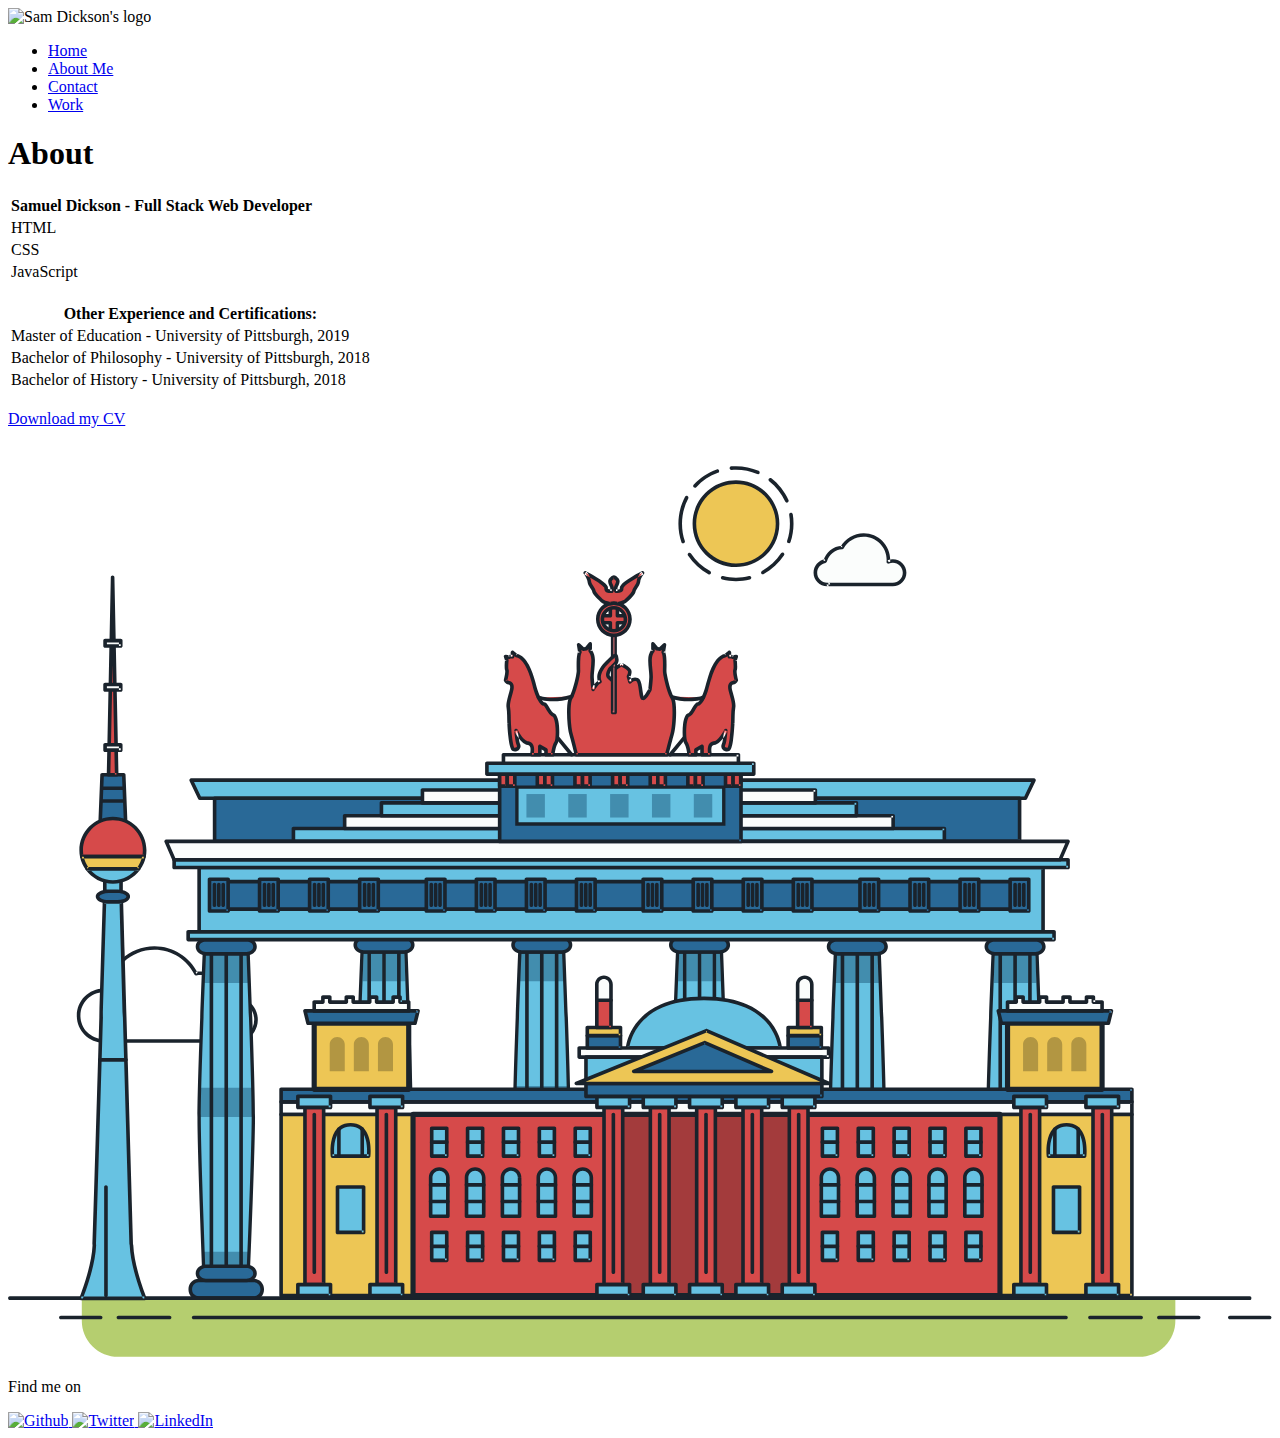
==== commit 34b4dabd: "Resolved <p> tag error" ====
--- a/about.html
+++ b/about.html
@@ -4,7 +4,7 @@
     <meta charset="utf-8">
     <meta name="viewport" content="width=device-width, initial-scale=1">
     <title>All About Samuel Dickson</title>
-    <link rel="shortcut icon" href="favicon.ico" type="image/x-icon" />
+    <link rel="shortcut icon" href="img/favicon.ico" type="image/x-icon" />
     <link rel="stylesheet" type="text/css" href="https://cdnjs.cloudflare.com/ajax/libs/normalize/8.0.1/normalize.min.css">
     <link rel="preconnect" href="https://fonts.googleapis.com">
     <link rel="preconnect" href="https://fonts.gstatic.com" crossorigin>
@@ -34,28 +34,27 @@
           </ul>
       </nav>
   </header>  
-    <p><h1>About</h1></p>
+    <h1>About</h1>
     <table class="about-table">
         <thead>
           <tr>
             <th>Samuel Dickson - Full Stack Web Developer</th>
-            <th>First Year</th>
           </tr>
         </thead>
         <tbody class="about-table-body">
           <tr>
             <td>HTML</td>
-            <td>Beginner</td>
           </tr>
           <tr>
             <td>CSS</td>
-            <td>Beginner</td>
           </tr>
           <tr>
             <td>JavaScript</td>
-            <td>Beginner</td>
           </tr>
         </tbody>
+      </table>
+      <br>
+      <table class="about-table">
         <thead>
             <tr>
               <th>Other Experience and Certifications:</th>
@@ -63,16 +62,13 @@
           </thead>
           <tbody>
             <tr>
-              <td>Master of Education</td>
-              <td>University of Pittsburgh, 2019</td>
+              <td>Master of Education - University of Pittsburgh, 2019</td>
             </tr>
             <tr>
-              <td>Bachelor of Philosophy</td>
-              <td>University of Pittsburgh, 2018</td>
+              <td>Bachelor of Philosophy - University of Pittsburgh, 2018</td>
             </tr>
             <tr>
-              <td>Bachelor of History</td>
-              <td>University of Pittsburgh, 2018</td>
+              <td>Bachelor of History - University of Pittsburgh, 2018</td>
             </tr>
           </tbody>
     </table>
@@ -697,6 +693,5 @@
           </a>
         </div>
     </footer>
-<script src="js/tota11y.min.js"></script>
 </body>
 </html>